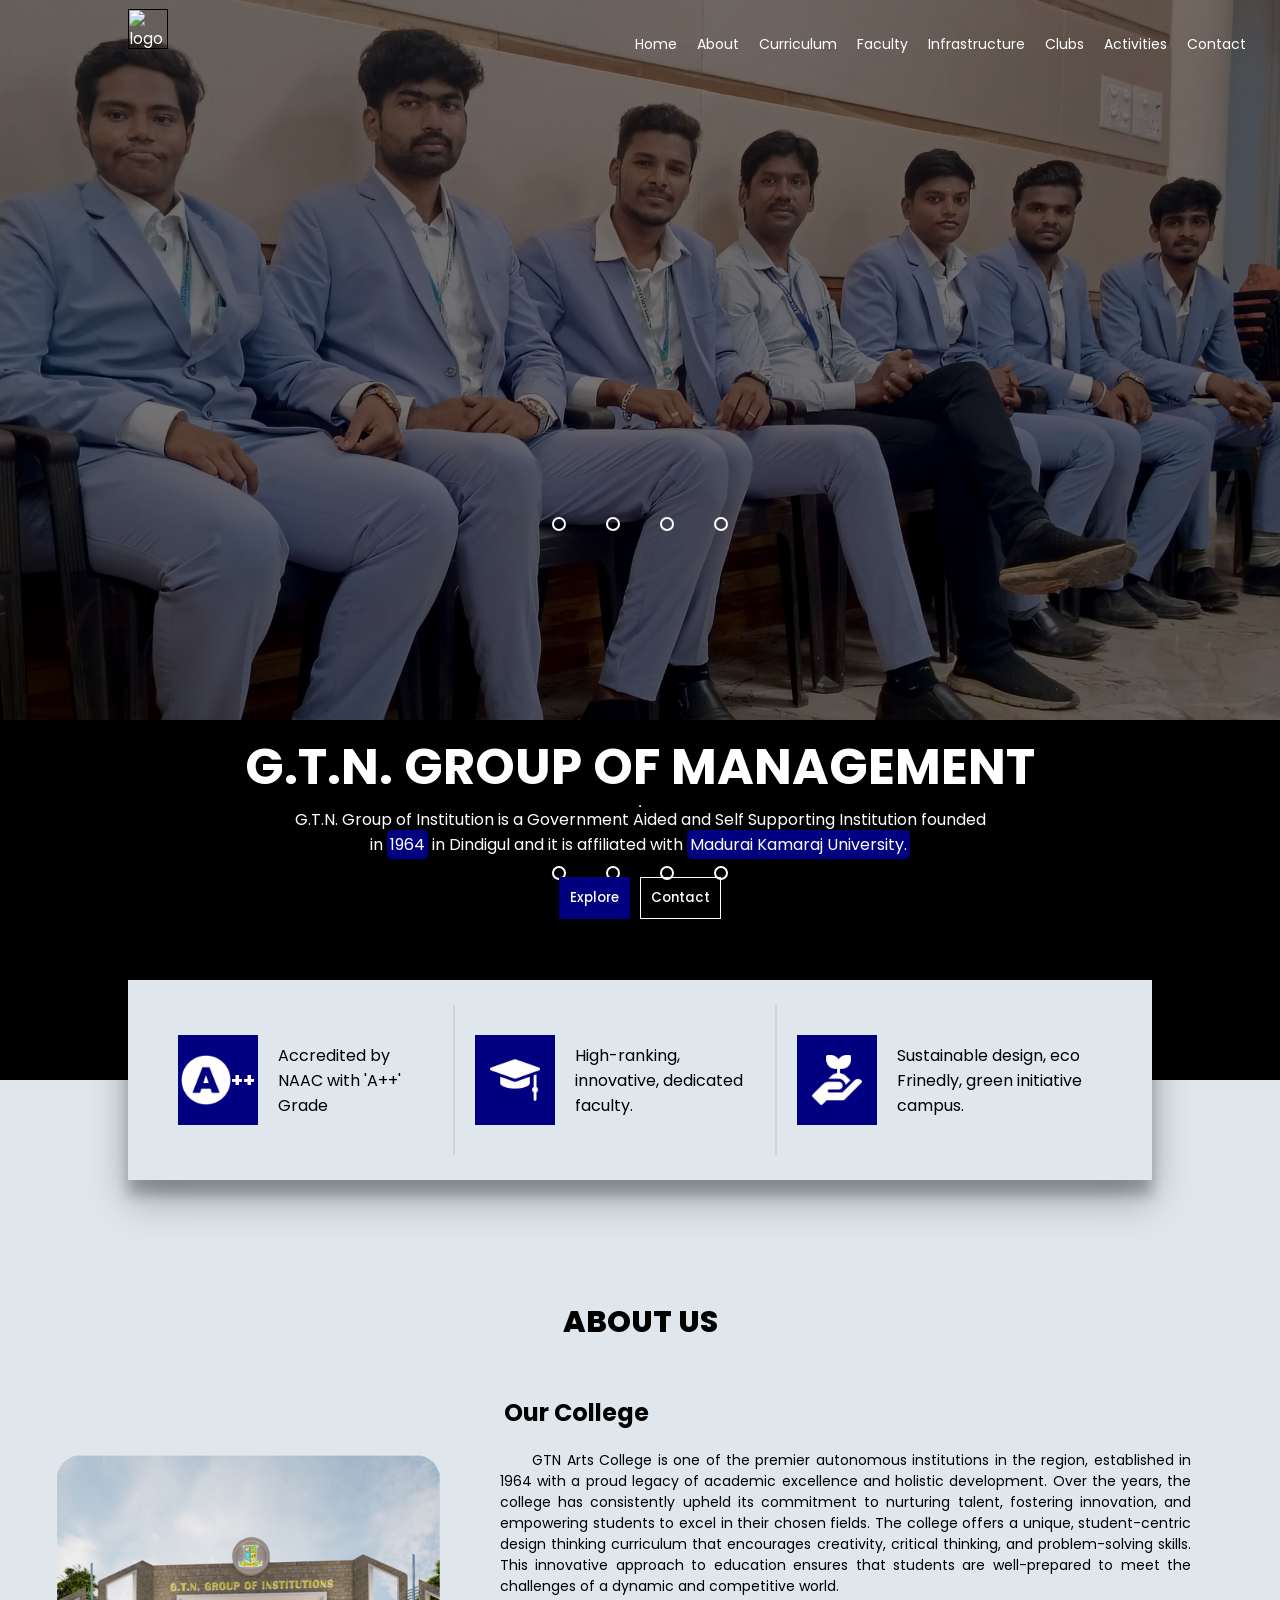
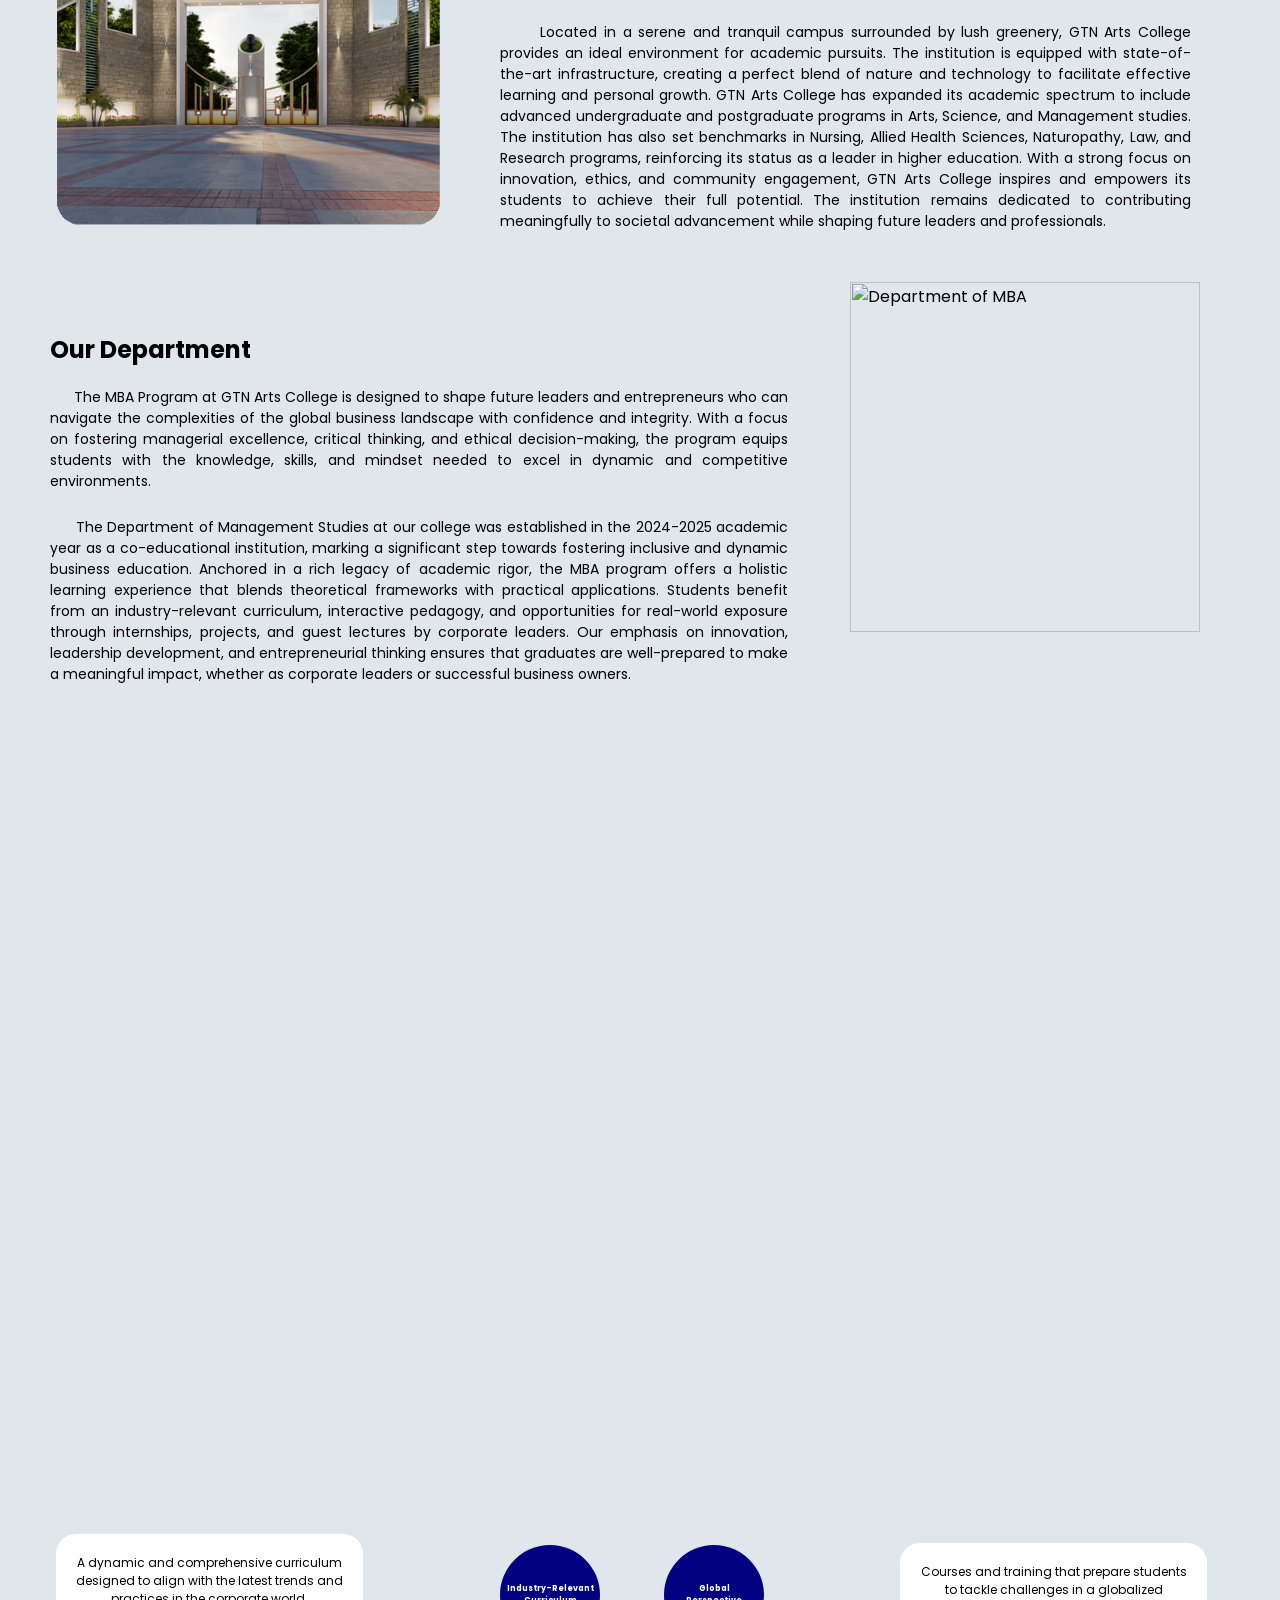
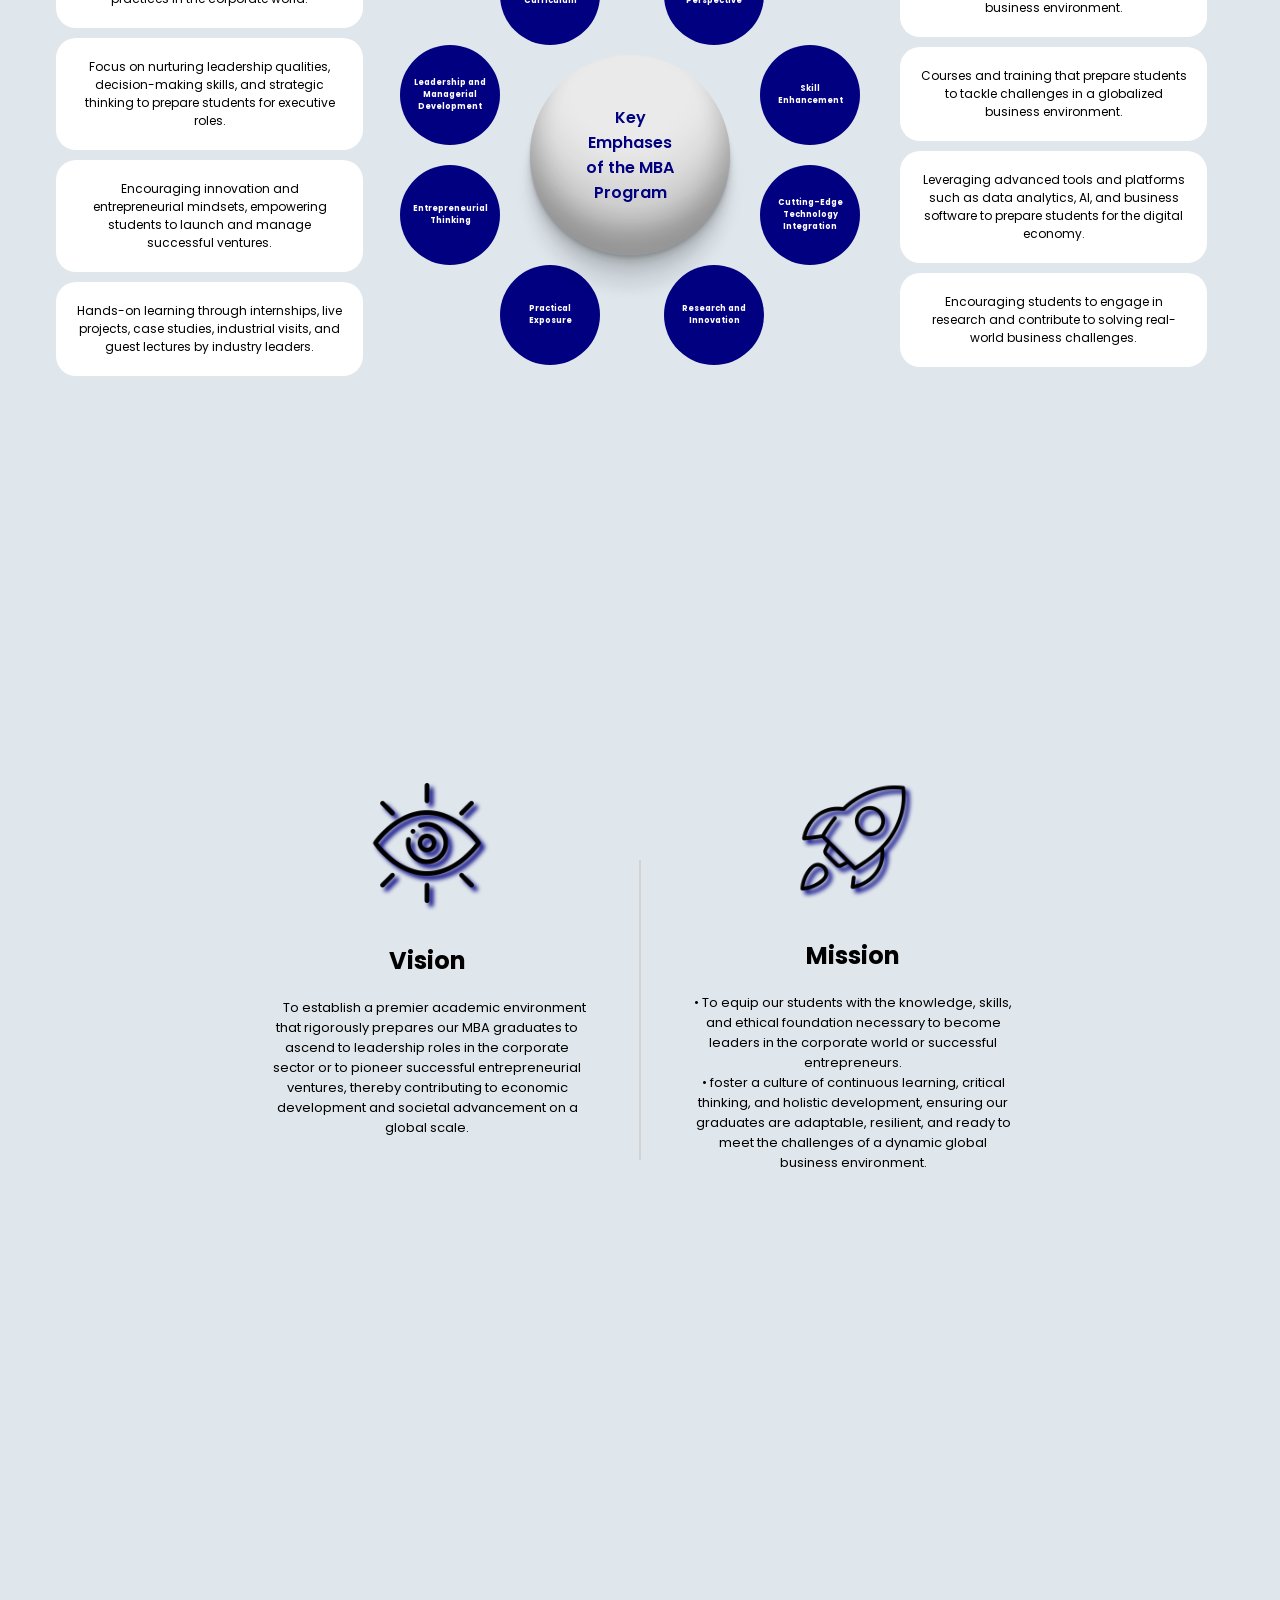
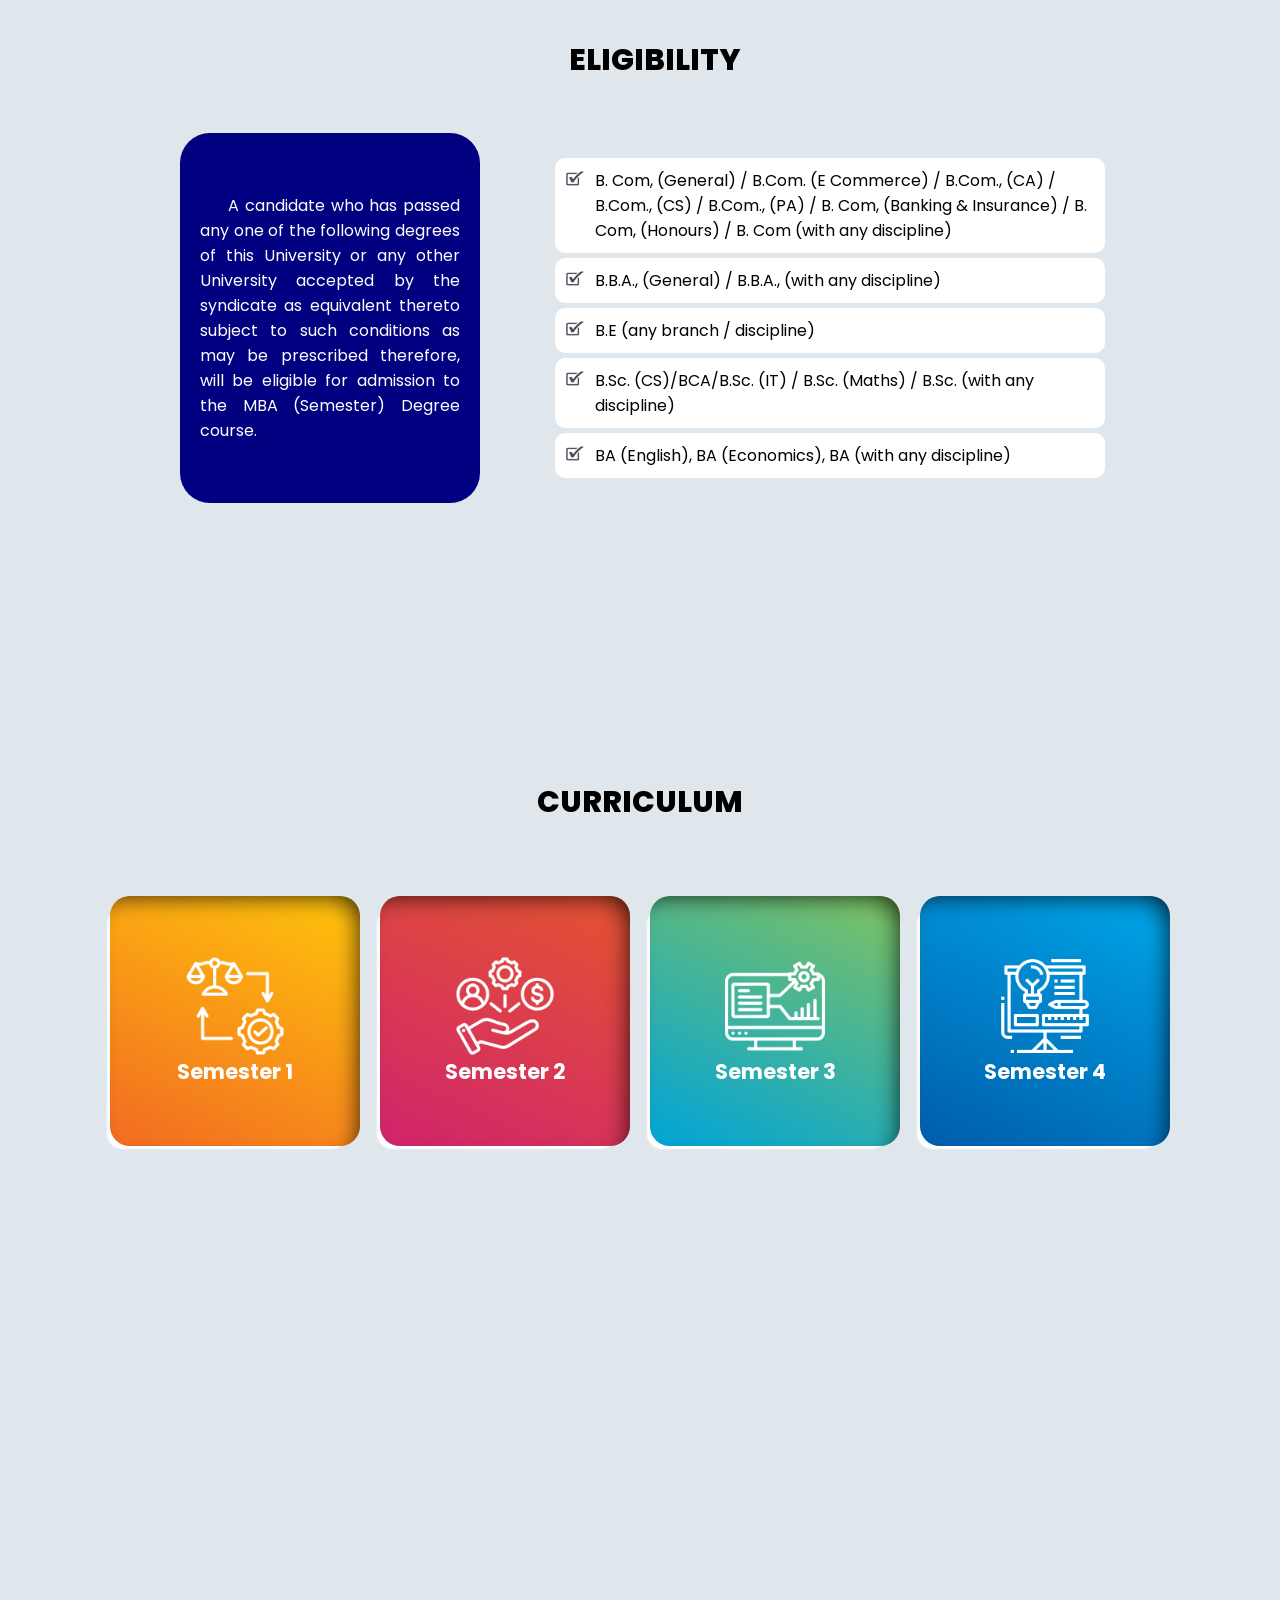
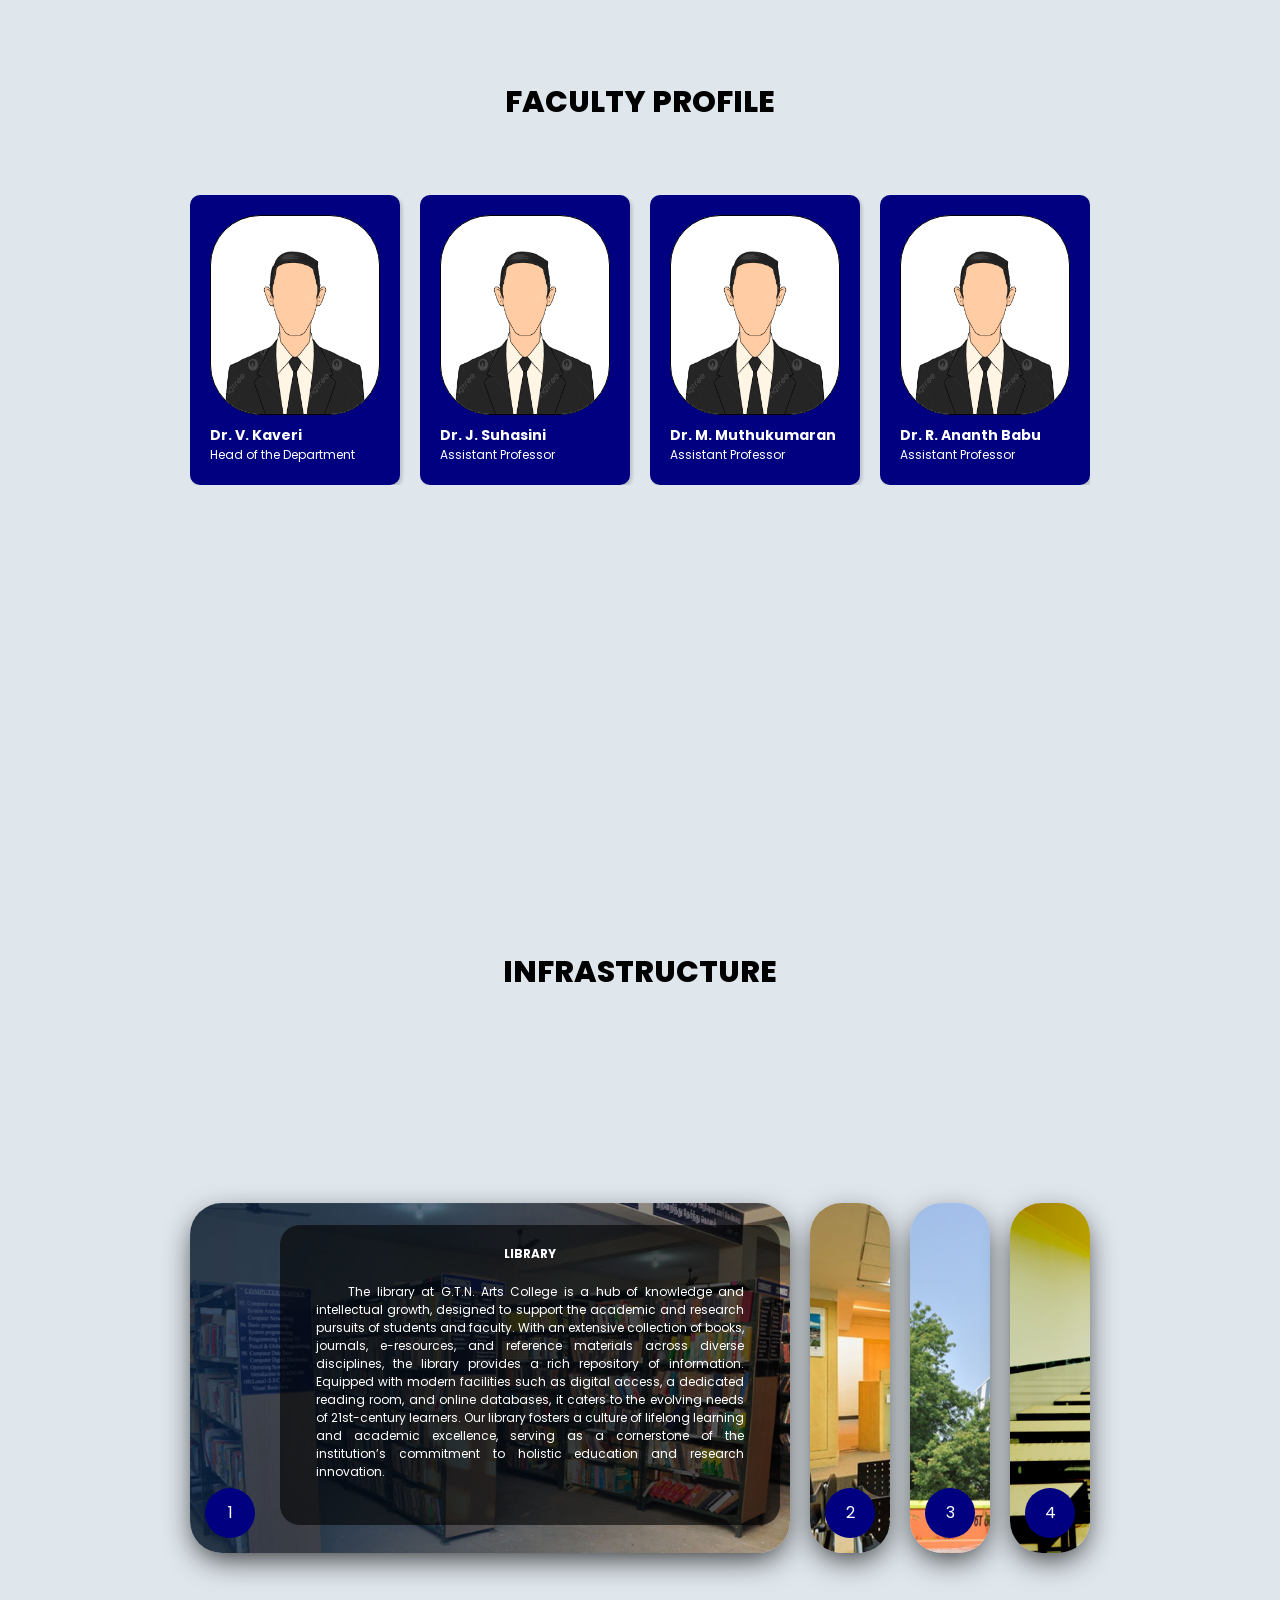
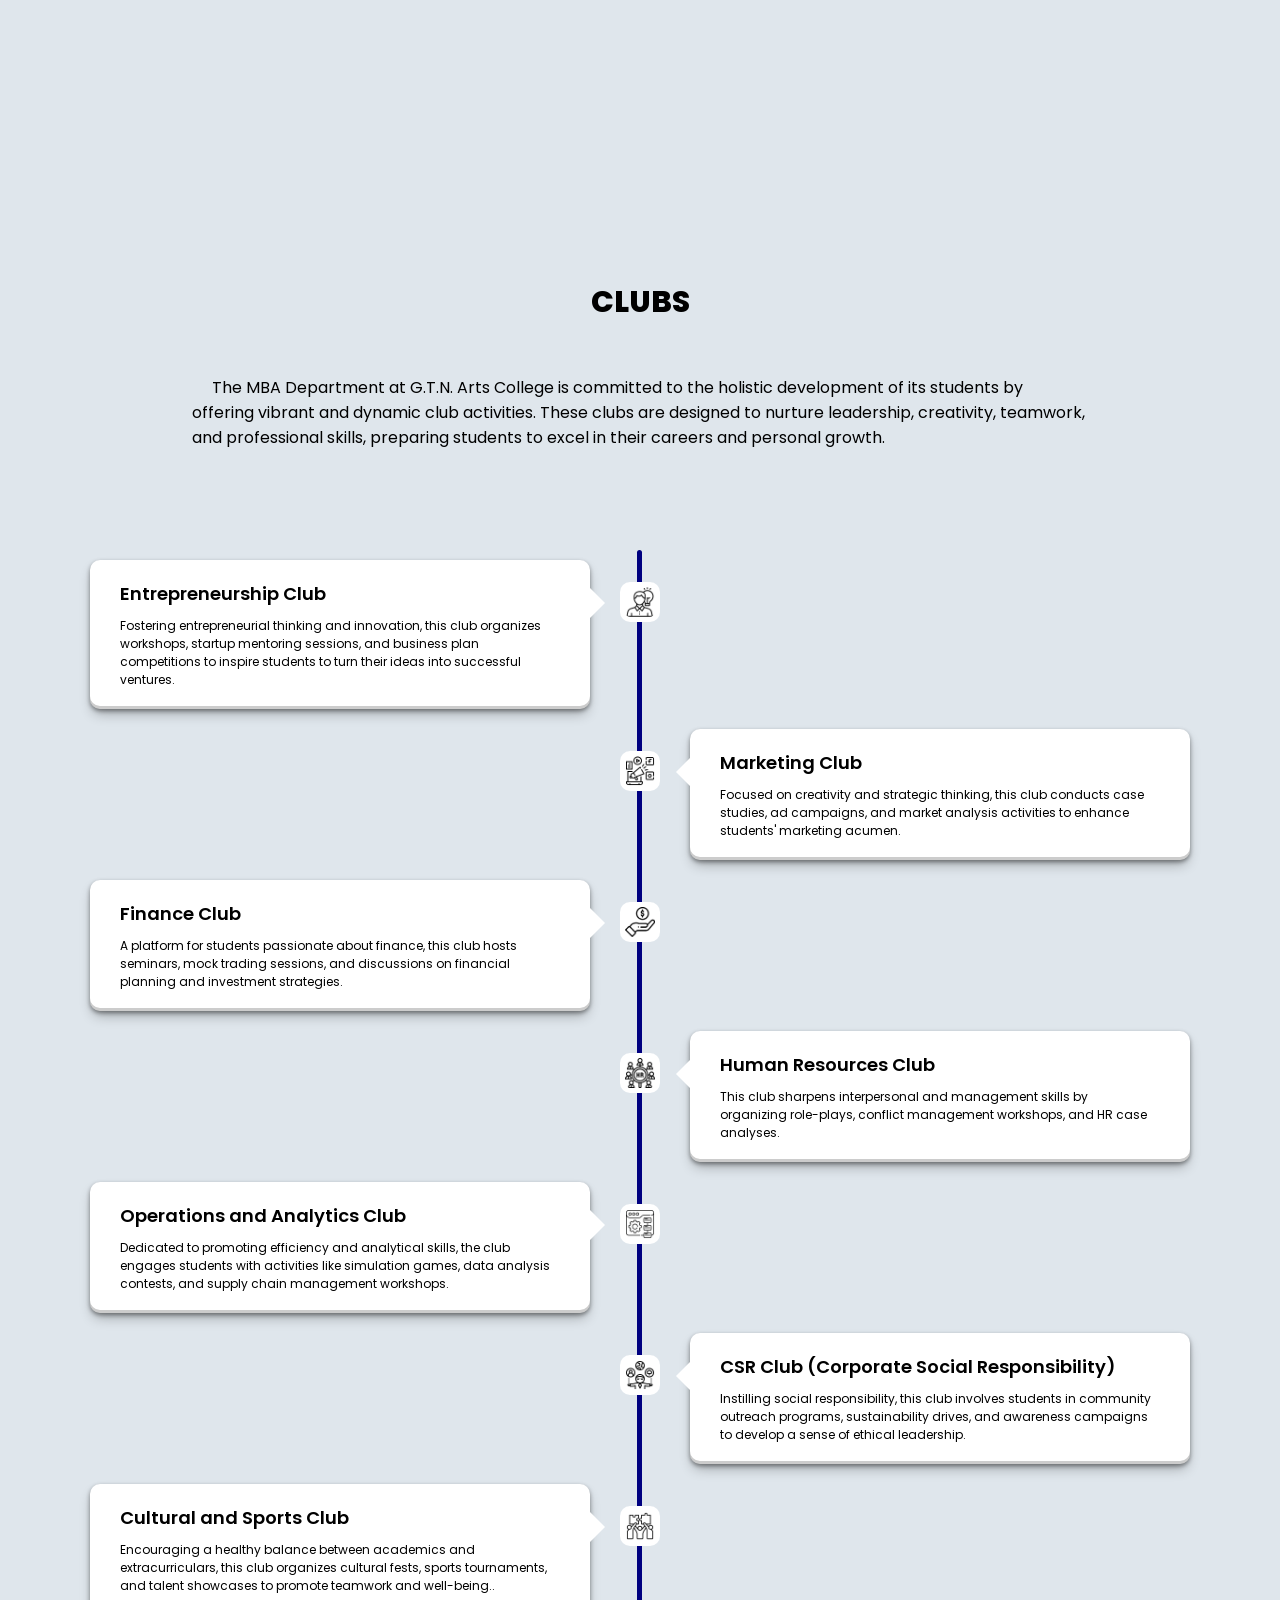
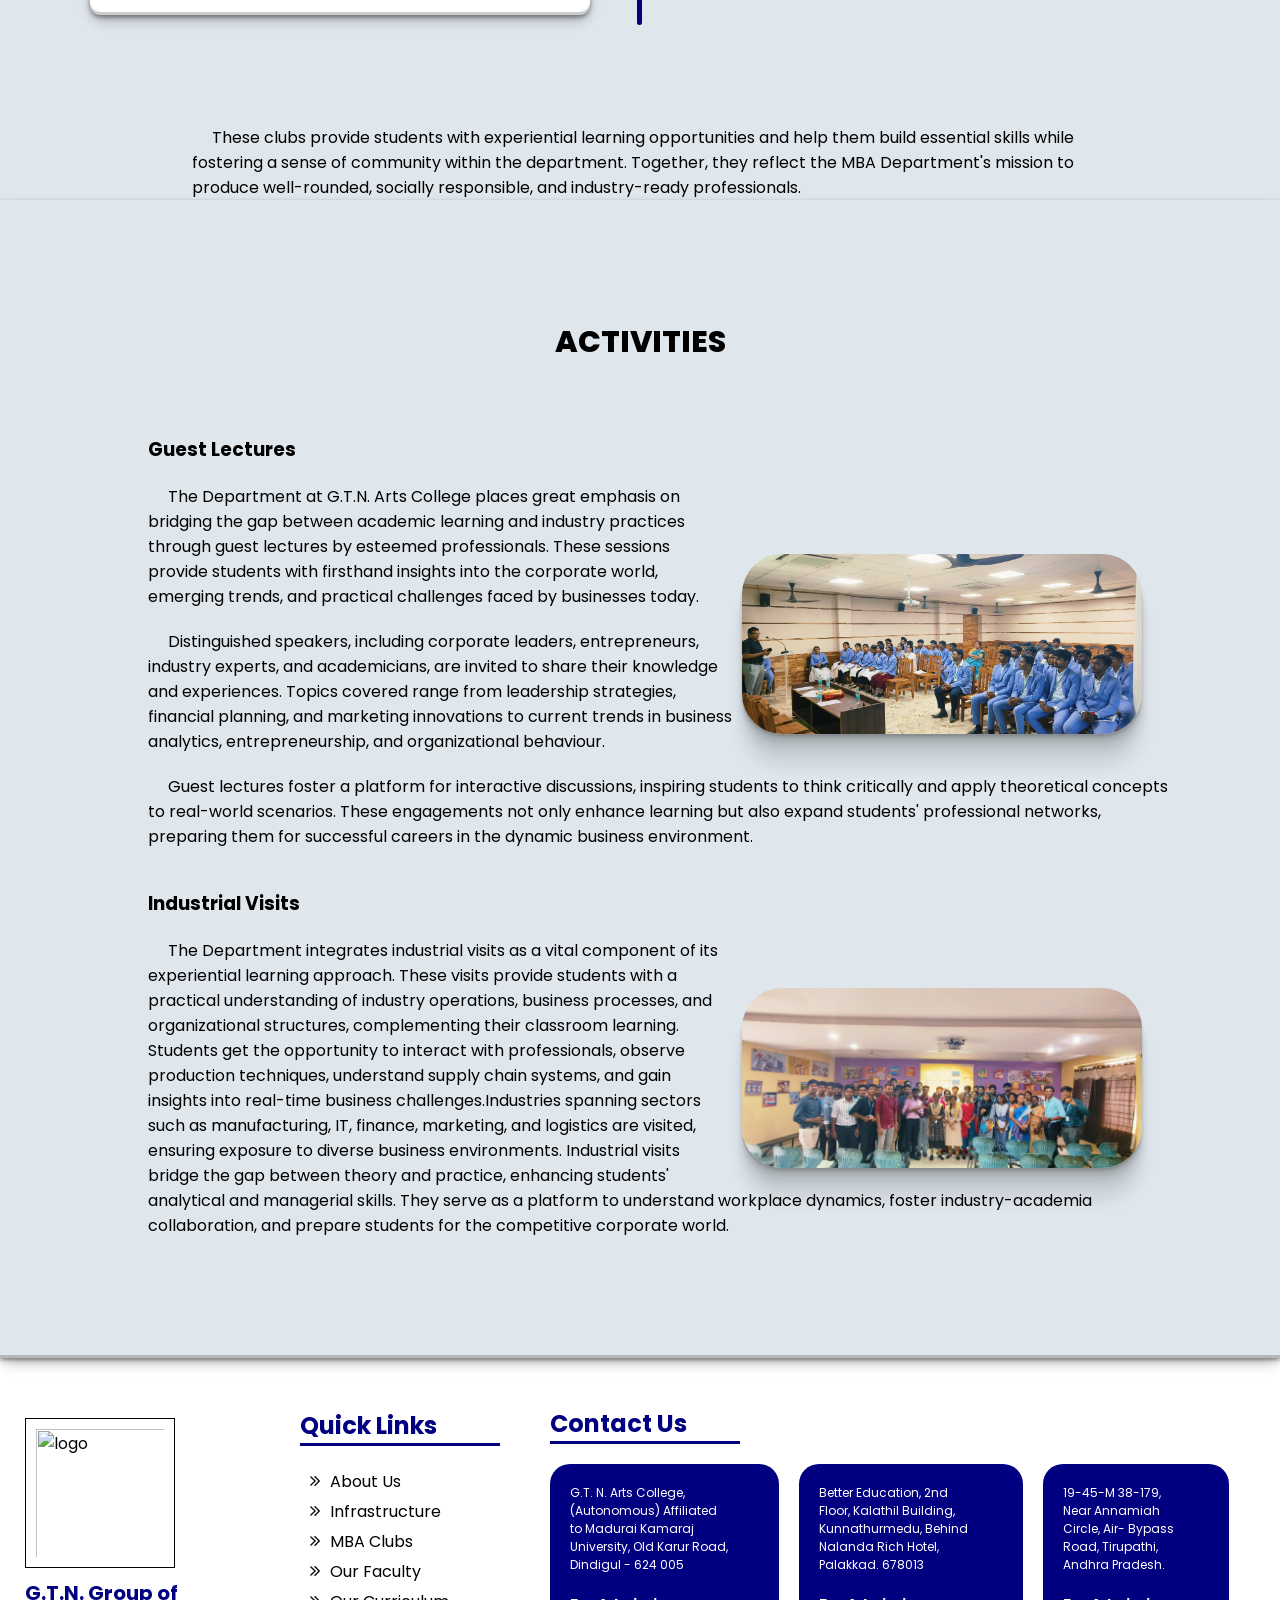
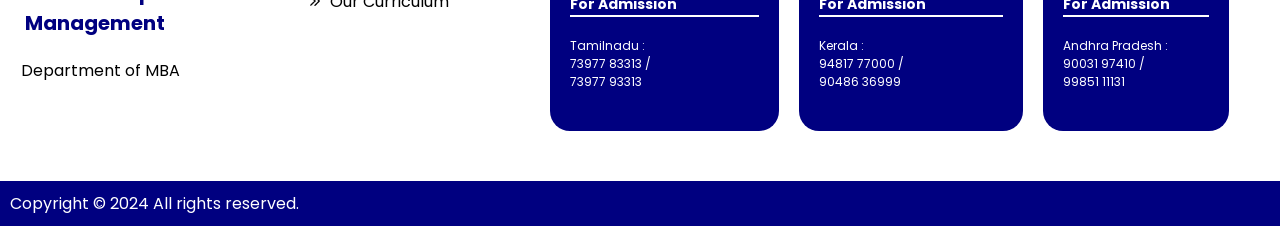
==== index.html @ 19e2028e "first commit" ====
<html lang="en">

<head>
    <meta charset="UTF-8">
    <meta name="viewport" content="width=device-width, initial-scale=1.0">
    <title>MBA - G.T.N Arts College | Autonomous</title>
    <link rel="stylesheet" href="/styles.css">
</head>

<body>

    <!-- NAV BAR -->

    <div class="off-screen-menu">
        <ul>
            <li class="menu-item"><a href="#">Home</a></li>
            <li class="menu-item"><a href="#about">About</a></li>
            <li class="menu-item"><a href="#Curriculum">Curriculum</a></li>
            <li class="menu-item"><a href="#Faculty">Faculty</a></li>
        </ul>
        <ul>
            <li class="menu-item"><a href="#Infrastructure">Infrastructure</a></li>
            <li class="menu-item"><a href="#Clubs">Clubs</a></li>
            <li class="menu-item"><a href="#Activities">Activities</a></li>
            <li class="menu-item"><a href="#contact">Contact</a></li>
        </ul>
    </div>

    <nav>
        <div class="navlogo">
            <img src="" alt="logo">
        </div>
        <ul class="navItem">
            <li class="hideOnMobile"><a href="#">Home</a></li>
            <li class="hideOnMobile"><a href="#about">About</a></li>
            <li class="hideOnMobile"><a href="#Curriculum">Curriculum</a></li>
            <li class="hideOnMobile"><a href="#Faculty">Faculty</a></li>
            <li class="hideOnMobile"><a href="#Infrastructure">Infrastructure</a></li>
            <li class="hideOnMobile"><a href="#Clubs">Clubs</a></li>
            <li class="hideOnMobile"><a href="#Activities">Activities</a></li>
            <li class="hideOnMobile"><a href="#contact">Contact</a></li>
        </ul>

        <div class="ham-menu">
            <span></span>
            <span></span>
            <span></span>
        </div>
    </nav>


    <!-- HOME SECTION -->

    <section class="home">


        <div class="slider">
            <div class="slides">
                <input type="radio" name="radio-btn" id="radio1">
                <input type="radio" name="radio-btn" id="radio2">
                <input type="radio" name="radio-btn" id="radio3">
                <input type="radio" name="radio-btn" id="radio4">

                <div class="slide first">
                    <img src="/assets/slide_1.png" alt="slide 1">
                </div>
                <div class="slide">
                    <img src="/assets/slide_2.png" alt="slide 2">
                </div>
                <div class="slide">
                    <img src="/assets/slide_3.png" alt="slide 3">
                </div>
                <div class="slide">
                    <img src="/assets/slide_4.png" alt="slide 4">
                </div>

                <div class="navigation-auto">
                    <div class="auto-btn1"></div>
                    <div class="auto-btn2"></div>
                    <div class="auto-btn3"></div>
                    <div class="auto-btn4"></div>
                </div>

                <div class="navigation-manual">
                    <label for="radio1" class="manual-btn"></label>
                    <label for="radio2" class="manual-btn"></label>
                    <label for="radio3" class="manual-btn"></label>
                    <label for="radio4" class="manual-btn"></label>
                </div>
            </div>
        </div>





        <div class="headText">
            <h2> G.T.N. Group of Management</h2>
            <hr>
            <h6>G.T.N. Group of Institution is a Government Aided and Self Supporting Institution founded in
                <span>1964</span> in Dindigul and it is affiliated with <span>Madurai Kamaraj University.</span>
            </h6>
        </div>
        <div class="buttons">
            <button type="button"><a href="#about">Explore</a></button>
            <button type="button"><a href="#contact">Contact</a></button>
        </div>
    </section>




    <!-- FLOATING TAB -->

    <div class="floatingTab">
        <div class="tabs">
            <div class="tab">
                <img src="/assets/letter-a.png" alt="letterA">
                <h1>++</h1>
            </div>
            <p>Accredited by NAAC with 'A++' Grade</p>
            <hr>
            <div class="tab">
                <img src="/assets/academic.png" alt="academic">
            </div>
            <p>High-ranking, innovative, dedicated faculty.</p>
            <hr>
            <div class="tab">
                <img src="/assets/plant.png" alt="ecoFrinedly">
            </div>
            <p>Sustainable design, eco Frinedly, green initiative campus.</p>
        </div>
    </div>




    <!-- ABOUT SECTION -->

    <section class="about" id="about">
        <header>About Us</header>
        <div class="aboutCollege">
            <h1>Our College</h1>
            <div class="collegeImg">
                <img src="/assets/campus.png" alt="college">
            </div>
            <p> &nbsp;&nbsp;&nbsp;&nbsp;&nbsp;
                GTN Arts College is one of the premier autonomous institutions in the region, established in 1964 with a
                proud legacy of academic excellence and holistic development. Over the years, the college has
                consistently upheld its commitment to nurturing talent, fostering innovation, and empowering students to
                excel in their chosen fields. The college offers a unique, student-centric design thinking curriculum
                that encourages creativity, critical thinking, and problem-solving skills. This innovative approach to
                education ensures that students are well-prepared to meet the challenges of a dynamic and competitive
                world.
            </p>
            <br>
            <p>&nbsp;&nbsp;&nbsp;&nbsp;&nbsp;
                Located in a serene and tranquil campus surrounded by lush greenery, GTN Arts College provides an ideal
                environment for academic pursuits. The institution is equipped with state-of-the-art infrastructure,
                creating a perfect blend of nature and technology to facilitate effective learning and personal growth.
                GTN Arts College has expanded its academic spectrum to include advanced undergraduate and postgraduate
                programs in Arts, Science, and Management studies. The institution has also set benchmarks in Nursing,
                Allied Health Sciences, Naturopathy, Law, and Research programs, reinforcing its status as a leader in
                higher education. With a strong focus on innovation, ethics, and community engagement, GTN Arts College
                inspires and empowers its students to achieve their full potential. The institution remains dedicated to
                contributing meaningfully to societal advancement while shaping future leaders and professionals.
            </p>
        </div>
        <div class="aboutDept">
            <h1>Our Department</h1>
            <img src="" alt="Department of MBA">
            <p>&nbsp;&nbsp;&nbsp;&nbsp;&nbsp;
                The MBA Program at GTN Arts College is designed to shape future leaders and entrepreneurs who can
                navigate the complexities of the global business landscape with confidence and integrity. With a focus
                on fostering managerial excellence, critical thinking, and ethical decision-making, the program equips
                students with the knowledge, skills, and mindset needed to excel in dynamic and competitive
                environments.
            </p>
            <br>
            <p>&nbsp;&nbsp;&nbsp;&nbsp;&nbsp;
                The Department of Management Studies at our college was established in the 2024-2025 academic year as a
                co-educational institution, marking a significant step towards fostering inclusive and dynamic business
                education. Anchored in a rich legacy of academic rigor, the MBA program offers a holistic learning
                experience that blends theoretical frameworks with practical applications. Students benefit from an
                industry-relevant curriculum, interactive pedagogy, and opportunities for real-world exposure through
                internships, projects, and guest lectures by corporate leaders. Our emphasis on innovation, leadership
                development, and entrepreneurial thinking ensures that graduates are well-prepared to make a meaningful
                impact, whether as corporate leaders or successful business owners.
            </p>
        </div>
    </section>





    <!-- Key Emphases of the MBA Program  -->

    <section class="coreDesign">
        <p class="coretitle">Key <br> Emphases <br>of the MBA Program </p>
        <div class="info1">
            <p>A dynamic and comprehensive curriculum designed to align with the latest trends and practices in the
                corporate world.</p>
            <p>Focus on nurturing leadership qualities, decision-making skills, and strategic thinking to prepare
                students for executive roles.</p>
            <p>Encouraging innovation and entrepreneurial mindsets, empowering students to launch and manage successful
                ventures.</p>
            <p>Hands-on learning through internships, live projects, case studies, industrial visits, and guest lectures
                by industry leaders.</p>
        </div>

        <div class="container">
            <div class="keys1">
                <div class="key key1">
                    <h3>Industry-Relevant Curriculum </h3>
                </div>
                <div class="key key2">
                    <h3>Leadership and Managerial <br> Development </h3>
                </div>
            </div>
            <div class="keys2">
                <div class="key key3">
                    <h3>Entrepreneurial <br> Thinking</h3>
                </div>
                <div class="key key4">
                    <h3>Practical <br>Exposure</h3>
                </div>
            </div>
        </div>
        <div class="mainCircle">
            <p>Key <br> Emphases <br>of the MBA Program </p>
        </div>
        <div class="container">
            <div class="keys3">
                <div class="key key5">
                    <h3>Global <br>Perspective</h3>
                </div>
                <div class="key key6">
                    <h3>Skill <br> Enhancement</h3>
                </div>
            </div>
            <div class="keys4">
                <div class="key key7">
                    <h3>Cutting-Edge <br> Technology <br>Integration</h3>
                </div>
                <div class="key key8">
                    <h3>Research and <br> Innovation</h3>
                </div>
            </div>
        </div>
        <div class="info2">
            <p>Courses and training that prepare students to tackle challenges in a globalized business environment.</p>
            <p>Courses and training that prepare students to tackle challenges in a globalized business environment.</p>
            <p>Leveraging advanced tools and platforms such as data analytics, AI, and business software to prepare
                students for the digital economy.</p>
            <p>Encouraging students to engage in research and contribute to solving real-world business challenges.</p>
        </div>

        <div class="forMobile">
            <div class="box1 box01">
                <h3>Industry-Relevant Curriculum </h3>
                <p>A dynamic and comprehensive curriculum designed to align with the latest trends and practices in the
                    corporate world.</p>
            </div>
            <div class="box1 box2">
                <h3>Leadership and Managerial Development </h3>
                <p>Focus on nurturing leadership qualities, decision-making skills, and strategic thinking to prepare
                    students for executive roles.</p>
            </div>
            <div class="box1 box3">
                <h3>Entrepreneurial Thinking</h3>
                <p>Encouraging innovation and entrepreneurial mindsets, empowering students to launch and manage
                    successful ventures.</p>
            </div>
            <div class="box1 box4">
                <h3>Practical Exposure</h3>
                <p>Hands-on learning through internships, live projects, case studies, industrial visits, and guest
                    lectures by industry leaders.</p>
            </div>
            <div class="box1 box5">
                <h3>Global Perspective</h3>
                <p>Courses and training that prepare students to tackle challenges in a globalized business environment.
                </p>
            </div>
            <div class="box1 box6">
                <h3>Skill Enhancement</h3>
                <p>Courses and training that prepare students to tackle challenges in a globalized business environment.
                </p>
            </div>
            <div class="box1 box7">
                <h3>Cutting-Edge Technology Integration</h3>
                <p>Leveraging advanced tools and platforms such as data analytics, AI, and business software to prepare
                    students for the digital economy.</p>
            </div>
            <div class="box1 box8">
                <h3>Research and Innovation</h3>
                <p>Encouraging students to engage in research and contribute to solving real-world business challenges.
                </p>
            </div>











        </div>

    </section>





    <!-- VISION & MISSION SECTION -->

    <section class="vision_mission">
        <div class="vision">
            <img src="/assets/vision.png" alt="vision" height="120px" width="120px">
            <div class="vision_content">
                <h3>Vision</h3>
                <p>&nbsp;&nbsp;&nbsp;&nbsp;&nbsp;To establish a premier academic environment that rigorously prepares
                    our MBA graduates to ascend to leadership roles in the corporate sector or to pioneer successful
                    entrepreneurial ventures, thereby contributing to economic development and societal advancement on a
                    global scale.</p>
            </div>
        </div>
        <hr>
        <div class="mission">
            <img src="/assets/mission.png" alt="mission" height="120px" width="120px">
            <div class="mission_content">
                <h3>Mission</h3>
                <p> &#x2022; To equip our students with the knowledge, skills, and ethical foundation necessary to
                    become leaders in the corporate world or successful entrepreneurs. </p>
                <p>&#x2022; foster a culture
                    of continuous learning, critical thinking, and holistic development, ensuring our graduates are
                    adaptable, resilient, and ready to meet the challenges of a dynamic global business environment.</p>
            </div>
        </div>
    </section>




    <!-- ELIGIBILITY SECTION -->

    <section class="eligible">
        <header>Eligibility</header>

        <div class="eligible_content">
            <div class="para">
                <p>&nbsp;&nbsp;&nbsp;&nbsp;&nbsp;A candidate who has passed any one of the following degrees of this
                    University or any other University accepted by the syndicate as equivalent thereto subject to such
                    conditions as may be prescribed therefore, will be eligible for admission to the MBA (Semester)
                    Degree course. </p>
            </div>
            <div class="list">
                <ol>
                    <li><img src="/assets/check.png" alt="check">
                        <p>B. Com, (General) / B.Com. (E Commerce) / B.Com., (CA) / B.Com., (CS) / B.Com., (PA) / B.
                            Com, (Banking & Insurance) / B. Com, (Honours) / B. Com (with any discipline)</p>
                    </li>
                    <li><img src="/assets/check.png" alt="check">
                        <p>B.B.A., (General) / B.B.A., (with any discipline)</p>
                    </li>
                    <li><img src="/assets/check.png" alt="check">
                        <p>B.E (any branch / discipline)</p>
                    </li>
                    <li><img src="/assets/check.png" alt="check">
                        <p>B.Sc. (CS)/BCA/B.Sc. (IT) / B.Sc. (Maths) / B.Sc. (with any discipline)</p>
                    </li>
                    <li><img src="/assets/check.png" alt="check">
                        <p>BA (English), BA (Economics), BA (with any discipline)</p>
                    </li>
                </ol>
            </div>
        </div>
    </section>




    <!-- CURRICULUM SECTION -->

    <section class="Curriculum" id="Curriculum">
        <header>Curriculum</header>

        <div class="sem_container">
            <div class="box orange">
                <div class="hover">
                    <div class="icon"><img src="/assets/sem-1.png" alt="sem-1"></div>
                    <h2>Semester 1</h2>
                </div>
                <div class="subs">
                    <li>Management Principles and Business Ethics </li>
                    <li>Quantitative Techniques and Research Methods in Business</li>
                    <li>Managing Organizational Behaviour</li>
                    <li>Accounting for Managers</li>
                    <li>Managerial Economics</li>
                    <li>Legal Systems in Business</li>
                    <li>Entrepreneurship Development</li>
                    <li>Executive Communication</li>
                </div>
            </div>
            <div class="box red">
                <div class="hover">
                    <div class="icon"><img src="/assets/sem-2.png" alt="sem-2"></div>
                    <h2>Semester 2</h2>
                </div>
                <div class="subs">
                    <li>Applied Operations Research</li>
                    <li>Human Resource Management</li>
                    <li>Marketing Management</li>
                    <li>Operations Management</li>
                    <li>Financial Management</li>
                    <li>Strategic Management</li>
                    <li>International Business</li>
                    <li>Business Etiquette</li>
                    <li>Computing Skills</li>
                </div>
            </div>
            <div class="box green">
                <div class="hover">
                    <div class="icon"><img src="/assets/sem-3.png" alt="sem-3"></div>
                    <h2>Semester 3</h2>
                </div>
                <div class="subs">
                    <li>Information Systems for Business</li>
                    <li>Dual Specializations - Electives</li>
                    <li>Internship</li>
                </div>
            </div>
            <div class="box blue">
                <div class="hover">
                    <div class="icon"><img src="/assets/sem-4.png" alt="sem-4"></div>
                    <h2>Semester 4</h2>
                </div>
                <div class="subs">
                    <li style="text-align: center;">Project Work</li>
                </div>
            </div>
        </div>

    </section>




    <!-- FACULTY SECTION -->

    <section class="Faculty" id="Faculty">
        <header>Faculty Profile</header>

        <div class="faculty_container">
            <div class="image_slide">
                <div class="sec faculty1">
                    <div class="gradient"></div>
                    <img src="/assets/sample_pic.png" alt="faculty1">
                    <div class="faculty_info">
                        <h3>Dr. V. Kaveri</h3>
                        <p>Head of the Department</p>
                    </div>
                </div>
                <div class="sec faculty2">
                    <div class="gradient"></div>
                    <img src="/assets/sample_pic.png" alt="faculty2">
                    <div class="faculty_info">
                        <h3>Dr. J. Suhasini</h3>
                        <p>Assistant Professor</p>
                    </div>
                </div>
                <div class="sec faculty3">
                    <div class="gradient"></div>
                    <img src="/assets/sample_pic.png" alt="faculty3">
                    <div class="faculty_info">
                        <h3>Dr. M. Muthukumaran</h3>
                        <p>Assistant Professor</p>
                    </div>
                </div>
                <div class="sec faculty4">
                    <div class="gradient"></div>
                    <img src="/assets/sample_pic.png" alt="faculty4">
                    <div class="faculty_info">
                        <h3>Dr. R. Ananth Babu</h3>
                        <p>Assistant Professor</p>
                    </div>
                </div>
            </div>
        </div>
    </section>




    <!-- INFRASTRUCTURE SECTION -->

    <section class="Infrastructure" id="Infrastructure">
        <header>Infrastructure</header>


        <div class="forMobile_wrapper">
            <div class="infra_container_forMob">
                <div class="card">
                    <img src="/assets/library-icon.png" alt="library_icon">
                    <input type="checkbox" name="card-toggle" id="card1" class="card-checkbox">
                    <label for="card1" class="card-header">Library</label>
                    <div class="card-content" style="background-image: url('/assets/library.jpg')">
                        <p>&nbsp;&nbsp;&nbsp;&nbsp;&nbsp;The library at G.T.N. Arts College is a hub of
                            knowledge and
                            intellectual growth, designed to support the academic and research pursuits of
                            students and
                            faculty. With an extensive collection of books, journals, e-resources, and reference
                            materials
                            across diverse disciplines, the library provides a rich repository of information.
                            Equipped with
                            modern facilities such as digital access, a dedicated reading room, and online
                            databases, it
                            caters to the evolving needs of 21st-century learners. Our library fosters a culture
                            of lifelong
                            learning and academic excellence, serving as a cornerstone of the institution’s
                            commitment to
                            holistic education and research innovation.</p>
                    </div>
                </div>

                <div class="card">
                    <img src="/assets/ict-icon.png" alt="ict_icon">
                    <input type="checkbox" name="card-toggle" id="card2" class="card-checkbox">
                    <label for="card2" class="card-header">ICT Facility</label>
                    <div class="card-content" style="background-image: url('/assets/seminar-hall.jpg')">
                        <p>&nbsp;&nbsp;&nbsp;&nbsp;&nbsp;G.T.N. Arts College is equipped with cutting-edge ICT
                            (Information
                            and Communication Technology) facilities to enhance teaching, learning, and
                            research. The campus
                            boasts smart classrooms with interactive boards, projectors, and high-speed internet
                            connectivity, creating a dynamic and engaging learning environment. Dedicated
                            computer labs with
                            advanced software and tools support students in acquiring digital skills essential
                            for the
                            modern workplace. Faculty and students have access to online learning platforms,
                            e-resources,
                            and virtual labs, fostering a culture of innovation and technological competence.
                            These
                            facilities ensure that our institution remains at the forefront of digital
                            education, empowering
                            learners to excel in a technology-driven world.</p>
                    </div>
                </div>

                <div class="card">
                    <img src="/assets/show-icon.png" alt="show_icon">
                    <input type="checkbox" name="card-toggle" id="card3" class="card-checkbox">
                    <label for="card3" class="card-header">Auditorium</label>
                    <div class="card-content" style="background-image: url('/assets/auditorium.png')">
                        <p>&nbsp;&nbsp;&nbsp;&nbsp;&nbsp;The auditorium at G.T.N. Arts College is a
                            state-of-the-art
                            facility designed to host a variety of academic, cultural, and extracurricular
                            events. With a
                            spacious seating capacity, modern audio-visual equipment, and excellent acoustics,
                            the
                            auditorium provides an ideal venue for seminars, workshops, conferences, and
                            performances. It
                            serves as a hub for student engagement, fostering creativity, collaboration, and
                            intellectual
                            exchange. The well-maintained infrastructure ensures a comfortable and professional
                            setting for
                            all events, reflecting the college's commitment to excellence in every aspect of
                            campus life.
                        </p>
                    </div>
                </div>
                <div class="card">
                    <img src="/assets/class-icon.png" alt="class_icon">
                    <input type="checkbox" name="card-toggle" id="card4" class="card-checkbox">
                    <label for="card4" class="card-header">Smartboard classrooms</label>
                    <div class="card-content" style="background-image: url(/assets/classrooms.jpg);">
                        <p>&nbsp;&nbsp;&nbsp;&nbsp;&nbsp;G.T.N. Arts College is at the forefront of integrating
                            technology
                            into education with its smartboard-equipped classrooms. These modern classrooms are
                            designed to
                            provide an interactive and immersive learning experience. The smartboards, coupled
                            with
                            high-speed internet and multimedia capabilities, enable faculty to incorporate
                            videos,
                            animations, and real-time annotations into their teaching. This innovative approach
                            enhances
                            understanding, engagement, and retention among students. By bridging traditional
                            teaching
                            methods with advanced digital tools, the college ensures that its learners are
                            well-prepared for
                            the demands of a technology-driven world.</p>
                    </div>
                </div>

            </div>
        </div>



        <div class="wrapper">
            <div class="infra_container">
                <input type="radio" name="slide" id="c1" checked>
                <label for="c1" class="card">
                    <div class="row">
                        <div class="icon">1</div>
                        <div class="description">
                            <div class="para">
                                <div class="bg"></div>
                                <h4>Library</h4>
                                <p>&nbsp;&nbsp;&nbsp;&nbsp;&nbsp;The library at G.T.N. Arts College is a hub of
                                    knowledge and
                                    intellectual growth, designed to support the academic and research pursuits of
                                    students and
                                    faculty. With an extensive collection of books, journals, e-resources, and reference
                                    materials
                                    across diverse disciplines, the library provides a rich repository of information.
                                    Equipped with
                                    modern facilities such as digital access, a dedicated reading room, and online
                                    databases, it
                                    caters to the evolving needs of 21st-century learners. Our library fosters a culture
                                    of lifelong
                                    learning and academic excellence, serving as a cornerstone of the institution’s
                                    commitment to
                                    holistic education and research innovation.</p>
                            </div>
                        </div>
                    </div>
                </label>
                <input type="radio" name="slide" id="c2">
                <label for="c2" class="card">
                    <div class="row">
                        <div class="icon">2</div>
                        <div class="description">
                            <div class="para">
                                <div class="bg"></div>
                                <h4>ICT Facility</h4>
                                <p>&nbsp;&nbsp;&nbsp;&nbsp;&nbsp;G.T.N. Arts College is equipped with cutting-edge ICT
                                    (Information
                                    and Communication Technology) facilities to enhance teaching, learning, and
                                    research. The campus
                                    boasts smart classrooms with interactive boards, projectors, and high-speed internet
                                    connectivity, creating a dynamic and engaging learning environment. Dedicated
                                    computer labs with
                                    advanced software and tools support students in acquiring digital skills essential
                                    for the
                                    modern workplace. Faculty and students have access to online learning platforms,
                                    e-resources,
                                    and virtual labs, fostering a culture of innovation and technological competence.
                                    These
                                    facilities ensure that our institution remains at the forefront of digital
                                    education, empowering
                                    learners to excel in a technology-driven world.</p>
                            </div>
                        </div>
                    </div>
                </label>
                <input type="radio" name="slide" id="c3">
                <label for="c3" class="card">
                    <div class="row">
                        <div class="icon">3</div>
                        <div class="description">
                            <div class="para">
                                <div class="bg"></div>
                                <h4>Auditorium</h4>
                                <p>&nbsp;&nbsp;&nbsp;&nbsp;&nbsp;The auditorium at G.T.N. Arts College is a
                                    state-of-the-art
                                    facility designed to host a variety of academic, cultural, and extracurricular
                                    events. With a
                                    spacious seating capacity, modern audio-visual equipment, and excellent acoustics,
                                    the
                                    auditorium provides an ideal venue for seminars, workshops, conferences, and
                                    performances. It
                                    serves as a hub for student engagement, fostering creativity, collaboration, and
                                    intellectual
                                    exchange. The well-maintained infrastructure ensures a comfortable and professional
                                    setting for
                                    all events, reflecting the college's commitment to excellence in every aspect of
                                    campus life.
                                </p>
                            </div>
                        </div>
                    </div>
                </label>
                <input type="radio" name="slide" id="c4">
                <label for="c4" class="card">
                    <div class="row">
                        <div class="icon">4</div>
                        <div class="description">
                            <div class="para">
                                <div class="bg"></div>
                                <h4>Smartboard classrooms</h4>
                                <p>&nbsp;&nbsp;&nbsp;&nbsp;&nbsp;G.T.N. Arts College is at the forefront of integrating
                                    technology
                                    into education with its smartboard-equipped classrooms. These modern classrooms are
                                    designed to
                                    provide an interactive and immersive learning experience. The smartboards, coupled
                                    with
                                    high-speed internet and multimedia capabilities, enable faculty to incorporate
                                    videos,
                                    animations, and real-time annotations into their teaching. This innovative approach
                                    enhances
                                    understanding, engagement, and retention among students. By bridging traditional
                                    teaching
                                    methods with advanced digital tools, the college ensures that its learners are
                                    well-prepared for
                                    the demands of a technology-driven world.</p>
                            </div>
                        </div>
                    </div>
                </label>
            </div>
        </div>

    </section>




    <!-- CLUBS SECTION -->

    <section class="Clubs" id="Clubs">
        <header>Clubs</header>

        <p class="top-p">&nbsp;&nbsp;&nbsp;&nbsp;&nbsp;The MBA Department at G.T.N. Arts College is committed to the
            holistic development of its students by offering vibrant and dynamic club activities. These clubs are
            designed to nurture leadership, creativity, teamwork, and professional skills, preparing students to excel
            in their careers and personal growth.</p>

        <div class="timeline">

            <div class="club_container left">
                <img src="/assets/entrepruners_club.png" alt="Entrepreneurship Club">
                <div class="text_box">
                    <h2>Entrepreneurship Club</h2>
                    <p>Fostering entrepreneurial thinking and innovation, this club organizes workshops, startup
                        mentoring sessions, and business plan competitions to inspire students to turn their ideas into
                        successful ventures.</p>
                    <div class="left-arrow"></div>
                </div>
            </div>

            <div class="club_container right">
                <img src="/assets/marketing_club.png" alt="Marketing Club">
                <div class="text_box">
                    <h2>Marketing Club</h2>
                    <p>Focused on creativity and strategic thinking, this club conducts case studies, ad campaigns, and
                        market analysis activities to enhance students' marketing acumen.</p>
                    <div class="right-arrow"></div>
                </div>
            </div>
            <div class="club_container left">
                <img src="/assets/finance_club.png" alt="Finance Club">
                <div class="text_box">
                    <h2>Finance Club</h2>
                    <p>A platform for students passionate about finance, this club hosts seminars, mock trading
                        sessions, and discussions on financial planning and investment strategies.</p>
                    <div class="left-arrow"></div>
                </div>
            </div>
            <div class="club_container right">
                <img src="/assets/human_resources_club.png" alt="Human Resources Club">
                <div class="text_box">
                    <h2>Human Resources Club</h2>
                    <p>This club sharpens interpersonal and management skills by organizing role-plays, conflict
                        management workshops, and HR case analyses.</p>
                    <div class="right-arrow"></div>
                </div>
            </div>
            <div class="club_container left">
                <img src="/assets/operation_club.png" alt="Operations and Analytics Club">
                <div class="text_box">
                    <h2>Operations and Analytics Club</h2>
                    <p>Dedicated to promoting efficiency and analytical skills, the club engages students with
                        activities like simulation games, data analysis contests, and supply chain management workshops.
                    </p>
                    <div class="left-arrow"></div>
                </div>
            </div>
            <div class="club_container right">
                <img src="/assets/Corporate Social Responsibility_club.png" alt="CSR Club">
                <div class="text_box">
                    <h2>CSR Club (Corporate Social Responsibility)</h2>
                    <p>Instilling social responsibility, this club involves students in community outreach programs,
                        sustainability drives, and awareness campaigns to develop a sense of ethical leadership.</p>
                    <div class="right-arrow"></div>
                </div>
            </div>
            <div class="club_container left">
                <img src="/assets/Cultural and Sports_club.png" alt="Cultural and Sports Club">
                <div class="text_box">
                    <h2>Cultural and Sports Club</h2>
                    <p>Encouraging a healthy balance between academics and extracurriculars, this club organizes
                        cultural fests, sports tournaments, and talent showcases to promote teamwork and well-being..
                    </p>
                    <div class="left-arrow"></div>
                </div>
            </div>
        </div>

        <p class="bottom-p">&nbsp;&nbsp;&nbsp;&nbsp;&nbsp;These clubs provide students with experiential learning
            opportunities and help them build essential skills while fostering a sense of community within the
            department. Together, they reflect the MBA Department's mission to produce well-rounded, socially
            responsible, and industry-ready professionals.</p>

    </section>



    <!-- ACTIVITES SECTION -->

    <section class="Activities" id="Activities">
        <header>Activities</header>

        <div class="activity">

            <div class="activity1">
                <h3>Guest Lectures</h3>

                <img src="/assets/activity_1.jpeg" alt="Activity-1">

                <p>&nbsp;&nbsp;&nbsp;&nbsp;&nbsp;The Department at G.T.N. Arts College places great emphasis on bridging
                    the gap between academic learning and industry practices through guest lectures by esteemed
                    professionals. These sessions provide students with firsthand insights into the corporate world,
                    emerging trends, and practical challenges faced by businesses today.</p>

                <p>&nbsp;&nbsp;&nbsp;&nbsp;&nbsp;Distinguished speakers, including corporate leaders, entrepreneurs,
                    industry experts, and academicians, are invited to share their knowledge and experiences. Topics
                    covered range from leadership strategies, financial planning, and marketing innovations to current
                    trends in business analytics, entrepreneurship, and organizational behaviour.</p>

                <p>&nbsp;&nbsp;&nbsp;&nbsp;&nbsp;Guest lectures foster a platform for interactive discussions, inspiring
                    students to think critically and apply theoretical concepts to real-world scenarios. These
                    engagements not only enhance learning but also expand students' professional networks, preparing
                    them for successful careers in the dynamic business environment.</p>


            </div>
            <div class="activity2">
                <h3>Industrial Visits</h3>

                <img src="/assets/activity_2.jpg" alt="Activity-2">

                <p>&nbsp;&nbsp;&nbsp;&nbsp;&nbsp;The Department integrates industrial visits as a vital component of its
                    experiential learning
                    approach. These visits provide students with a practical understanding of industry operations,
                    business processes, and organizational structures, complementing their classroom learning. Students
                    get the opportunity to interact with professionals, observe production techniques, understand supply
                    chain systems, and gain insights into real-time business challenges.Industries spanning sectors
                    such as manufacturing, IT, finance, marketing, and logistics are visited, ensuring exposure to
                    diverse business environments. Industrial visits bridge the gap between theory and practice,
                    enhancing students' analytical and managerial skills. They serve as a platform to understand
                    workplace dynamics, foster industry-academia collaboration, and prepare students for the competitive
                    corporate world.</p>
            </div>

        </div>
    </section>



    <!-- FOOTER SECTION -->

    <footer class="contact" id="contact">
        <div class="logo">
            <img src="" alt="logo">
            <h1> G.T.N. Group of Management</h1>
            <p>Department of MBA</p>
        </div>

        <div class="quick_links">

            <h2>Quick Links</h2>
            <ul>
                <li><img src="/assets/arrow-right-icon.png" alt="right_arrow"><a href="#about">About Us</a></li>
                <li><img src="/assets/arrow-right-icon.png" alt="right_arrow"><a
                        href="#Infrastructure">Infrastructure</a></li>
                <li><img src="/assets/arrow-right-icon.png" alt="right_arrow"><a href="#Clubs">MBA Clubs</a></li>
                <li><img src="/assets/arrow-right-icon.png" alt="right_arrow"><a href="#Faculty">Our Faculty</a></li>
                <li><img src="/assets/arrow-right-icon.png" alt="right_arrow"><a href="#Curriculum">Our Curriculum</a>
                </li>
            </ul>
        </div>
        <div class="cont">
            <h2>Contact Us</h2>
            <div class="cont_place">
                <div class="tn">
                    <p>G.T. N. Arts College, (Autonomous) Affiliated to Madurai Kamaraj University, Old Karur Road,
                        Dindigul - 624 005 </p>
                    <h3>For Admission</h3>
                    <p>Tamilnadu : <br>73977 83313 / <br> 73977 93313</p>
                </div>
                <div class="kl">
                    <p>Better Education, 2nd Floor, Kalathil Building, Kunnathurmedu, Behind Nalanda Rich Hotel,
                        Palakkad. 678013</p>
                    <h3>For Admission</h3>
                    <p>Kerala : <br> 94817 77000 / <br> 90486 36999</p>
                </div>
                <div class="ap">
                    <p>19-45-M 38-179, Near Annamiah Circle, Air- Bypass Road, Tirupathi, Andhra Pradesh.</p>
                    <h3>For Admission</h3>
                    <p>Andhra Pradesh : <br>90031 97410 / <br> 99851 11131</p>
                </div>
            </div>
        </div>

    </footer>

    <div class="copyright">
        <p>Copyright © 2024 All rights reserved.</p>
    </div>


    <script src="/script.js"></script>
</body>

</html>
---- styles.css ----
@import url('https://fonts.googleapis.com/css2?family=Poppins:ital,wght@0,100;0,200;0,300;0,400;0,500;0,600;0,700;0,800;0,900;1,100;1,200;1,300;1,400;1,500;1,600;1,700;1,800;1,900&display=swap');

* {
    font-family: Poppins, sans-serif;
    margin: 0;
    padding: 0;
    box-sizing: border-box;
}

html {
    scroll-behavior: smooth;
    background-color: #DFE6EC;
    overflow-x: hidden;
}

body {
    margin: 0;
    padding: 0;
    display: flex;
    flex-direction: column;
    align-items: center;
    overflow-x: hidden;
}

a {
    all: unset;
    cursor: pointer;
}

section {
    height: 100vh;
}

header {
    padding-top: 70px;
    color: black;
    background: #DFE6EC;
    margin: 50px;
    text-align: center;
    font-size: 30px;
    font-weight: 800;
    text-transform: uppercase;
    z-index: 10;
}

nav {
    display: flex;
    align-items: center;
    position: fixed;
    z-index: 1000;
    width: 100%;
    color: white;
}

.navlogo {
    z-index: 1000;
    position: fixed;
    left: 10%;
    top: 1%;
    border: 1px solid black;
    height: 40px;
    width: 40px;
}

nav ul {
    width: 100%;
    list-style: none;
    display: flex;
    justify-content: flex-end;
    align-items: center;
}

nav li {
    height: 40px;
}

nav a {
    position: relative;
    height: 100%;
    margin: 0px 10px;
    display: flex;
    align-items: center;
    font-size: 14px;
    font-weight: 400;
}


.scrolled {
    background-color: #fff;
    color: navy;
    transition: all 0.2s linear;
    box-shadow: 1px 3px 2px rgba(0, 0, 0, 0.1);

    a {
        font-weight: 500;
    }

    .navItem a:after {
        background-color: navy;
    }

}



.off-screen-menu {
    z-index: 1000;
    background-color: #fff;
    height: 50vh;
    width: 100%;
    max-width: 450px;
    position: fixed;
    top: 0;
    top: -1000px;
    display: grid;
    grid-template-columns: 1fr 1fr;
    font-size: 16px;
    transition: 0.3s ease;

    ul {
        margin-top: 600px;
        display: flex;
        flex-direction: column;
        align-items: center;
    }

    li {
        list-style: none;
        margin: 15px 10px;
        text-align: left;
        color: navy;
        font-weight: 500;
    }
    
}

.off-screen-menu.active {
    top: -500px;
}

nav {
    z-index: 1000;
    padding: 1.5rem;
}

.ham-menu {
    height: 20px;
    width: 20px;
    margin-left: auto;
    position: relative;
    display: none;
}

.ham-menu span {
    height: 2px;
    width: 100%;
    background-color: navy;
    border-radius: 25px;
    position: absolute;
    top: 50%;
    left: 50%;
    transform: translate(-50%, -50%);
    transition: 0.3s ease;
}

.ham-menu span:nth-child(1){
    top: 25%;
}

.ham-menu span:nth-child(3){
    top: 75%;
}

.ham-menu.active span:nth-child(1){
    top: 50%;
    transform: translate(-50%, -50%) rotate(45deg);
}

.ham-menu.active span:nth-child(2){
    opacity: 0;
}

.ham-menu.active span:nth-child(3){
    top: 50%;
    transform: translate(-50%, -50%) rotate(-45deg);
}






.home {
    height: 120vh;
    display: flex;
    flex-direction: column;
    align-items: center;
    background-color: #000000;
}


.slider {
    width: 100%;
    height: 120vh;
    overflow: hidden;
}

.slides {
    width: 500%;
    height: 100vh;
    display: flex;
}

.slides input {
    display: none;
}

.slide {
    width: 20%;
    transition: 2s;
}

.slide img {
    width: 100%;
    height: auto;
    opacity: 0.5;
}

.navigation-manual {
    position: absolute;
    width: 100%;
    margin-top: -4px;
    display: flex;
    justify-content: center;
    bottom: 20px;
}

.manual-btn {
    border: 2px solid white;
    padding: 5px;
    border-radius: 10px;
    cursor: pointer;
    transition: 1s;
}

.manual-btn:not(:last-child) {
    margin-right: 40px;
}

.manual-btn:hover {
    background: navy;
}

#radio1:checked~.first {
    margin-left: 0;
}

#radio2:checked~.first {
    margin-left: -20%;
}

#radio3:checked~.first {
    margin-left: -40%;
}

#radio4:checked~.first {
    margin-left: -60%;
}

.navigation-auto {
    position: absolute;
    display: flex;
    width: 100%;
    justify-content: center;
    margin-top: 517px;
}

.navigation-auto div {
    border: 2px solid white;
    padding: 5px;
    border-radius: 10px;
    transition: 1s;
}

.navigation-auto div:not(:last-child) {
    margin-right: 40px;
}

#radio1:checked~.navigation-auto .auto-btn1 {
    background: navy;
}

#radio2:checked~.navigation-auto .auto-btn2 {
    background: navy;
}

#radio3:checked~.navigation-auto .auto-btn3 {
    background: navy;
}

#radio4:checked~.navigation-auto .auto-btn4 {
    background: navy;
}



.home .headText {
    display: flex;
    flex-direction: column;
    align-items: center;
    text-align: center;
    color: white;
    width: 60%;
    border-radius: 50px;
    margin-top: -350px;
    z-index: 1;
    margin-bottom: 10px;
}

.headText h2 {
    width: 110%;
    text-transform: uppercase;
    font-size: 50px;
    font-weight: 700;
}

.headText span {
    background: navy;
    padding: 3px;
    border-radius: 5px;
}

.headText h6 {
    width: 90%;
    font-size: 16px;
    font-weight: 400;
}


.buttons {
    z-index: 1;
    display: flex;
    gap: 10px;
    padding: 10px;
}

button {
    padding: 10px;
    color: white;
    background: transparent;
    outline: none;
    cursor: pointer;
    font-weight: 500;
    border: none;

    &:first-child {
        background-color: navy;
        border: 1px solid navy;
    }

    &:nth-of-type(2) {
        border: 1px solid white;
        color: white;
    }

    &:nth-of-type(2):hover {
        border: none;
        border: 1px solid navy;
        background: navy;
        color: white;
        transition: all 0.3s cubic-bezier(0.075, 0.82, 0.165, 1);
    }


    &:nth-of-type(1):hover {
        border: 1px solid white;
        background: white;
        color: navy;
    }
}

/* FLOATING TAB */

.floatingTab {
    position: relative;
    width: 80%;
    margin-top: -100px;
    background-color: #DFE6EC;
    height: 200px;
    padding: 20px;
    box-shadow: rgba(0, 0, 0, 0.3) 0px 19px 38px, rgba(0, 0, 0, 0.22) 0px 15px 12px;
    display: flex;
}

.tabs {
    width: 110%;
    margin-left: 30px;
    display: flex;
    align-items: center;
    justify-content: space-evenly;
    gap: 20px;

    hr {
        border: 1px solid lightgray;
        height: 150px;
    }
}

.tab {
    width: 150px;
    height: 90px;
    background: navy;
    display: flex;
    align-items: center;
    justify-content: center;

    img {
        width: 50px;
        height: 50px;
        filter: invert(1);
    }
}


.tab:first-child {
    img {
        width: 50px;
        height: 50px;
    }

    h1 {
        font-size: 20px;
        color: white;
    }
}

/* ABOUT PAGE */

.about {
    height: 180vh;
    margin-bottom: 150px;
}

.aboutCollege {
    width: 90%;
    display: flex;
    flex-direction: column;
    text-align: justify;
}

.aboutCollege img {
    position: absolute;
    margin-left: 50px;
    width: 400px;
}

.aboutCollege h1 {
    text-align: center;
    margin-bottom: 20px;
}

.aboutCollege p {
    position: relative;
    width: 60%;
    margin-left: 500px;
    font-size: 14px;
}

.aboutDept {
    display: flex;
    flex-direction: column;
    text-align: justify;
    margin-left: 50px;
}

.aboutDept img {
    position: absolute;
    right: 80px;
    margin-top: 50px;
    width: 350px;
}

.aboutDept h1 {
    text-align: start;
    margin-top: 100px;
    margin-bottom: 20px;
}

.aboutDept p {
    position: relative;
    width: 60%;
    font-size: 14px;
}


/* KEY CORE DESIGN */

.coreDesign {
    height: 90vh;
    display: flex;
    flex-direction: row;
    align-items: center;
    justify-content: center;

    .coretitle {
        display: none;
    }

    .forMobile {
        display: none;
    }
}

.mainCircle {
    height: 200px;
    width: 200px;
    background: #eaeaea;
    border-radius: 50%;
    display: flex;
    padding: 20px;
    align-items: center;
    justify-content: center;
    position: relative;
    box-shadow: rgba(0, 0, 0, 0.17) 0px -23px 25px 0px inset, rgba(0, 0, 0, 0.15) 0px -36px 30px 0px inset, rgba(0, 0, 0, 0.1) 0px -79px 40px 0px inset, rgba(0, 0, 0, 0.06) 0px 2px 1px, rgba(0, 0, 0, 0.09) 0px 4px 2px, rgba(0, 0, 0, 0.09) 0px 8px 4px, rgba(0, 0, 0, 0.09) 0px 16px 8px, rgba(0, 0, 0, 0.09) 0px 32px 16px;

    p {
        color: navy;
        text-align: center;
        justify-content: center;
        width: 70%;
        font-weight: 600;
    }

}

.key {
    position: relative;
    width: 100px;
    height: 100px;
    background-color: navy;
    border-radius: 50%;
    display: flex;
    align-items: center;
    justify-content: center;
    cursor: pointer;
}

.key1,
.key4 {
    left: 80%;
}

.key3 {
    margin-top: 20px;
    margin-left: -20px;
}

.key2 {
    margin-left: -20px;
}

.key5,
.key8 {
    right: 80%;
    margin-left: 20px;
}

.key7 {
    margin-top: 20px;
    margin-left: 20px;
}

.key6 {
    margin-left: 20px;
}



.container {
    margin: 0px 10px;
}


.key h3 {
    color: white;
    text-align: center;
    font-size: 8px;
}

.info1 {
    width: 30%;
    font-size: 12px;
    text-align: center;
}

.info2 {
    width: 30%;
    font-size: 12px;
    text-align: center;
}

.info1 p,
.info2 p {
    width: 80%;
    margin: 10px 30px;
    padding: 20px;
    border-radius: 20px;
    transition: all 0.3s ease-in-out;
    background: white;
}


/* VISION & MISSION DESIGN */


.vision_mission {
    display: flex;
    align-items: center;
    justify-content: center;
    margin-top: -50px;
    margin-bottom: -50px;

    hr {
        height: 300px;
        border: 1px solid lightgray;
        margin-top: 100px;
    }
}

.vision,
.mission {
    display: flex;
    flex-direction: column;
    align-items: center;
    width: 30%;
    margin: 20px 20px;

    img {
        margin: 20px;
        filter: drop-shadow(4px 4px 2px navy);
    }

    &.mission {
        margin-top: 50px;
    }
}

.vision_content,
.mission_content {
    margin: 0px 10px;
    padding: 20px;
    border-radius: 20px;
    display: flex;
    flex-direction: column;
    align-items: center;

    h3 {
        margin-bottom: 20px;
        font-size: 24px;
    }

    p {
        font-size: 13px;
        text-align: center;
    }
}



/* ELIGIBILITY SECTION */

.eligible {
    display: flex;
    flex-direction: column;
    align-items: center;
    justify-content: center;
    margin-left: 30px;

}

.eligible_content {
    display: flex;
    width: 80%;
    justify-content: space-around;
}

.para {
    display: flex;
    align-items: center;
    width: 30%;
    background: navy;
    padding: 20px;
    border-radius: 30px;
    text-align: justify;
    color: white;
}

.list {
    width: 60%;
    display: flex;
    align-items: center;
    padding: 20px;
    border-radius: 30px;

    li {
        display: flex;
        list-style: none;
        cursor: pointer;
        margin: 5px;
        background: #fff;
        border-radius: 10px;
        gap: 10px;
        padding: 10px;

        img {
            height: 20px;
            width: 20px;
        }
    }

    li:hover {
        color: navy;
        background: lightgreen;
    }
}





/* CURRICULUM SECTION */

.Curriculum {
    display: flex;
    flex-direction: column;
    align-items: center;

    header {
        width: 100%;
        padding-bottom: 70px;
    }
}


.sem_container {
    display: flex;
    gap: 20px;
    margin-bottom: 20px;
    margin-top: -49px;
}


.box {
    background-color: white;

    height: 250px;
    width: 250px;
    border-radius: 20px;
    color: white;
    font-size: 14px;
    display: flex;
    flex-direction: column;
    justify-content: center;
    align-items: center;

    img {
        height: 100px;
        width: 100px;
        transform: translateY(0px);
        transition: transform 0.3s cubic-bezier(0.075, 0.82, 0.165, 1);
    }

    h2 {
        transform: translateY(0px);
        transition: transform 0.3s cubic-bezier(0.075, 0.82, 0.165, 1);
    }

    .hover {
        display: flex;
        flex-direction: column;
        align-items: center;
    }

    .subs {
        font-size: 12px;
        display: none;
        transform: translateY(0px);
        transition: transform 0.3s cubic-bezier(0.075, 0.82, 0.165, 1);
    }

}

.box:hover {
    transform: scale(1);

    .hover {
        width: 90%;
    }

    .subs {
        position: absolute;
        display: block;
        width: 90%;
        font-weight: 600;

        li {
            margin: 5px;
        }
    }

    img,
    h2 {
        transform: translateY(-210px);
        transition: transform 0.3s cubic-bezier(0.075, 0.82, 0.165, 1);
        display: flex;
        width: 150px;
        height: 80px;
    }

}


.orange {
    background: linear-gradient(205deg, rgba(2, 0, 36, 1) 0%, rgba(108, 255, 112, 1) 0%, rgba(255, 197, 11, 1) 0%, rgba(242, 107, 34, 1) 100%, rgba(0, 0, 255, 1) 100%);
    box-shadow: inset -10px 10px 22px -9px rgba(0, 0, 0, 0.75), -8px 8px 2px -5px rgba(255, 255, 255, 1);
}

.red {
    background: linear-gradient(205deg, rgba(2, 0, 36, 1) 0%, rgba(108, 255, 112, 1) 0%, rgba(228, 84, 48, 1) 0%, rgba(208, 36, 108, 1) 100%, rgba(0, 0, 255, 1) 100%);
    box-shadow: inset -10px 10px 22px -9px rgba(0, 0, 0, 0.75), -8px 8px 2px -5px rgba(255, 255, 255, 1);
}

.green {
    background: linear-gradient(205deg, rgba(2, 0, 36, 1) 0%, rgba(108, 255, 112, 1) 0%, rgba(128, 194, 97, 1) 0%, rgba(0, 164, 216, 1) 100%, rgba(0, 0, 255, 1) 100%);
    box-shadow: inset -10px 10px 22px -9px rgba(0, 0, 0, 0.75), -8px 8px 2px -5px rgba(255, 255, 255, 1);
}

.blue {
    background: linear-gradient(205deg, rgba(2, 0, 36, 1) 0%, rgba(108, 255, 112, 1) 0%, rgba(1, 89, 169, 1) 0%, rgba(1, 156, 223, 1) 0%, rgba(0, 157, 224, 1) 14%, rgba(0, 143, 213, 1) 30%, rgba(0, 93, 172, 1) 100%, rgba(1, 89, 169, 1) 100%);
    box-shadow: inset -10px 10px 22px -9px rgba(0, 0, 0, 0.75), -8px 8px 2px -5px rgba(255, 255, 255, 1);
}



/* FACULTY SECTION */

.Faculty {
    header {
        margin-bottom: 70px;
    }
}

.faculty_container {
    display: flex;
    justify-content: center;
    align-items: center;
    overflow: hidden;
}

.image_slide {
    display: flex;
    text-align: left;
    gap: 20px;
    cursor: pointer;
    position: relative;
    border-radius: 10px;

    img {
        border: 1px solid black;
        background: #fff;
        height: 200px;
        width: 170px;
        margin-bottom: 10px;
        transition: all 0.4s ease-in-out;
        border-radius: 50px;
    }
}

.sec {
    background: navy;
    height: 290px;
    overflow: hidden;
    border-radius: 10px;
    padding: 20px;
    box-shadow: rgba(0, 0, 0, 0.15) 2.4px 2.4px 3.2px;


    .gradient {
        border-radius: 10px;
        transform: translateY(200px);
        background: linear-gradient(177deg, rgba(2, 0, 36, 0) 0%, navy 80%);
        transition: transform 0.3s ease-in-out cubic-bezier(0.6, 0.04, 0.98, 0.335);
    }


    .faculty_info {
        position: absolute;
        font-size: 12px;
        color: white;
        z-index: 10;
        transition: all 0.3s ease-in-out;
    }
}

.sec:hover {
    border-radius: 10px;

    img {
        transform: scale(1.7);
        transition: transform 0.5s ease-in-out;
    }

    .gradient {
        position: absolute;
        overflow: hidden;
        height: 290px;
        width: 210px;
        padding: 20px;
        margin-left: -20px;
        margin-top: -20px;
        z-index: 1;
        transform: translateY(0px);
        transition: transform 0.1s ease-in-out;
        border-radius: 10px;
    }

    .faculty_info {
        transition: all 0.3s ease-in-out;
        font-size: 14px;
    }
}


/* INFRASTRUCTURE SECTION */


.Infrastructure {

    display: flex;
    flex-direction: column;
    align-items: center;

    header {
        margin-top: 90px;
        padding: 0;
        margin-bottom: 0;
    }
}


.forMobile_wrapper {
    display: none;
}


.wrapper {
    width: 100%;
    height: 100vh;
    display: flex;
    align-items: center;
    justify-content: center;
}

.infra_container {
    height: 350px;
    display: flex;
    flex-wrap: nowrap;
    justify-content: start;
}

.card {
    width: 80px;
    border-radius: .75rem;
    background-size: cover;
    cursor: pointer;
    overflow: hidden;
    border-radius: 2rem;
    margin: 0 10px;
    display: flex;
    align-items: flex-end;
    transition: .6s cubic-bezier(.28, -0.03, 0, .99);
    box-shadow: 0px 10px 30px -5px rgba(0, 0, 0, 0.8);
}

.card>.row {
    color: white;
    display: flex;
    flex-wrap: nowrap;
}

.card>.row>.icon {
    background: navy;
    color: white;
    border-radius: 50%;
    height: 50px;
    width: 50px;
    display: flex;
    justify-content: center;
    align-items: center;
    margin: 15px;
}

.card>.row>.description {
    display: flex;
    align-items: center;
    justify-content: center;
    flex-direction: column;
    height: 80px;
    width: 520px;
    opacity: 0;
    transform: translateY(30px);
    transition-delay: .3s;
    transition: all .3s ease;
    font-size: 12px;
}


.description .para {
    position: absolute;
    background: transparent;
    display: flex;
    background-blend-mode: screen;
    flex-direction: column;
    color: white;
    width: 90%;
    margin-top: -300px;
}

.description .para .bg {
    background: black;
    position: absolute;
    z-index: -10;
    content: "";
    /* height: 250px; */
    width: 500px;
    opacity: 0.6;
    margin-top: -20px;
    padding: 20px;
    border-radius: 20px;
}

.description {
    .para {
        .bg {
            height: 300px;
        }
    }

}

.description h4 {
    text-align: center;
    margin-bottom: 20px;
    text-transform: uppercase;
}

input {
    display: none;
}

input:checked+label {
    width: 600px;
}

input:checked+label .description {
    opacity: 1 !important;
    transform: translateY(0) !important;
}

.card[for="c1"] {
    background-image: url('./assets/library.jpg');
}

.card[for="c2"] {
    background-image: url('./assets/seminar-hall.jpg');
}

.card[for="c3"] {
    background-image: url('./assets/auditorium.png');
}

.card[for="c4"] {
    background-image: url('./assets/classrooms.jpg');
}



/* CLUBS SECTION */


.Clubs {
    height: auto;
    display: flex;
    flex-direction: column;
    align-items: center;
}

.top-p,
.bottom-p {
    width: 70%;
}

.timeline {
    position: relative;
    max-width: 1200px;
    margin: 100px auto;
}

.club_container {
    padding: 10px 50px;
    position: relative;
    width: 50%;
    opacity: 0;
    transform: translateY(50px);
    transition: opacity 0.8s ease, transform 0.8s ease;
}

.club_container.visible {
    opacity: 1;
    transform: translateY(0);
}



@keyframes movedown {
    0% {
        opacity: 0;
        transform: translateY(-30px);
    }

    100% {
        opacity: 1;
        transform: translateY(0px);
    }
}

.text_box {
    padding: 20px 30px;
    background: #fff;
    position: relative;
    border-radius: 10px;
    font-size: 12px;

    box-shadow: rgba(0, 0, 0, 0.4) 0px 2px 4px, rgba(0, 0, 0, 0.3) 0px 7px 13px -3px, rgba(0, 0, 0, 0.2) 0px -3px 0px inset;

    h2 {
        margin-bottom: 10px;
        font-weight: 600;
    }

    p {
        width: 98%;
    }
}

.left {
    left: 0;

}

.right {
    left: 50%;

    img {
        left: -20px;
    }
}

.club_container img {
    position: absolute;
    width: 40px;
    background: white;
    padding: 5px;
    border-radius: 10px;
    background-size: cover;
    right: -20px;
    top: 32px;
    z-index: 10;
}

.timeline::after {
    content: "";
    position: absolute;
    width: 5px;
    height: 100%;
    border-radius: 5px;
    background: navy;
    top: 0;
    left: 50%;
    margin-left: -3px;
    z-index: -1;
    animation: linemove 4s linear forwards;
}

@keyframes linemove {
    0% {
        height: 0%;
    }

    100% {
        height: 100%;
    }
}

.left-arrow {
    height: 0;
    width: 0;
    position: absolute;
    top: 28px;
    z-index: 1;
    border-top: 15px solid transparent;
    border-bottom: 15px solid transparent;
    border-left: 15px solid white;
    right: -15px;
}

.right-arrow {
    width: 0;
    position: absolute;
    top: 28px;
    z-index: 1;
    border-top: 15px solid transparent;
    border-bottom: 15px solid transparent;
    border-right: 15px solid white;
    left: -14px;
}


/* ACTIVITES SECTION */

.Activities {
    display: flex;
    flex-direction: column;
    align-items: center;
    height: auto;
    padding-bottom: 100px;
    box-shadow: rgba(0, 0, 0, 0.4) 0px 2px 4px, rgba(0, 0, 0, 0.3) 0px 7px 13px -3px, rgba(0, 0, 0, 0.2) 0px -3px 0px inset;
    z-index: 10;
}

.activity {
    width: 80%;
    display: flex;
    flex-direction: column;

    h3 {
        text-align: left;
        margin: 20px;
    }

    p {
        width: 100%;
        margin: 20px;
    }


}

.activity1 {
    img {
        border-radius: 40px;
        margin: 10px;
        width: 400px;
        float: right;
        margin-top: 70px;
        box-shadow: rgba(0, 0, 0, 0.09) 0px 2px 1px, rgba(0, 0, 0, 0.09) 0px 4px 2px, rgba(0, 0, 0, 0.09) 0px 8px 4px, rgba(0, 0, 0, 0.09) 0px 16px 8px, rgba(0, 0, 0, 0.09) 0px 32px 16px;
    }
}

.activity2 {
    img {
        border-radius: 40px;
        margin: 10px;
        width: 400px;
        float: right;
        margin-top: 50px;
        box-shadow: rgba(0, 0, 0, 0.09) 0px 2px 1px, rgba(0, 0, 0, 0.09) 0px 4px 2px, rgba(0, 0, 0, 0.09) 0px 8px 4px, rgba(0, 0, 0, 0.09) 0px 16px 8px, rgba(0, 0, 0, 0.09) 0px 32px 16px;
    }
}

/* FOOTER SECTION */

footer {
    width: 100%;
    height: auto;
    background: #fff;
    display: grid;
    grid-template-columns: 300px 250px 1fr;
    padding-bottom: 50px;
}

.logo {
    margin-top: 50px;
    display: flex;
    flex-direction: column;
    align-items: center;
    margin-left: -100px;

    img {
        width: 150px;
        padding: 10px;
        margin: 10px;
        border: 1px solid black;
    }

    h1 {
        font-size: 20px;
        text-align: left;
        width: 40%;
        margin-left: 10px;
        color: navy;
    }

    p {
        margin-top: 20px;
        margin-left: 0px;
    }
}

.quick_links {
    display: flex;
    flex-direction: column;

    h2 {
        color: navy;
        margin-top: 50px;
        border-bottom: 3px solid navy;
        width: 80%;
        margin-bottom: 20px;
    }
}

.quick_links ul li {
    list-style: none;
    color: black;
    cursor: pointer;
    display: flex;
    align-items: center;
}

.quick_links img {
    width: 10px;
    height: 10px;
    margin: 10px;
}

.cont {
    h2 {
        color: navy;
        margin-top: 48px;
        border-bottom: 3px solid navy;
        width: 26%;
        margin-bottom: 20px;
    }

    .cont_place {
        display: flex;
        gap: 20px;
        width: 93%;
    }

    .tn,
    .kl,
    .ap {
        background: navy;
        padding: 20px;
        border-radius: 20px;

        p {
            margin-top: 0;
            color: white;
            width: 85%;
            font-size: 12px;
            margin-bottom: 20px;
        }

        h3 {
            margin-bottom: 20px;
            font-size: 14px;
            color: white;
            border-bottom: 2px solid white;
        }
    }
}

.copyright {
    bottom: 0;
    background: navy;
    width: 100%;
    color: white;
    padding: 10px;
}


/* ----------MEDIA CSS--------- */


/* SMALL DEVICE */




@media (max-width:676px) {

    .ham-menu {
        display: block;
    }

    .off-screen-menu{
        height: 100vh;
    }

    .navItem {
        display: none;
    }

    .navlogo {
        color: navy;
        margin-top: 5px;
        width: 60px;
    }


    .hideOnMobile {
        display: none;
    }

    .navigation-auto,
    .navigation-manual {
        display: none;
    }

    .home {
        height: 26.6vh;
        margin-top: 70px;
    }

    .home .headText {
        position: absolute;
        width: 90%;
        margin-top: 160px;
        color: #000000;

    }

    .headText h2 {
        width: 80%;
        font-size: 24px;
        margin-bottom: 10px;
        color: white;
        text-align: left;
    }

    .headText hr {
        height: 55px;
        margin-top: 8px;
        position: absolute;
        border: 1px solid white;
        margin-left: -330px;
    }

    .headText h6 {
        font-size: 12px;
        line-height: 25px;
        font-weight: 500;
    }

    .headText span {
        color: white;
        padding: 1px 3px;
    }

    .buttons {
        display: none;
    }


    .floatingTab {
        margin-top: 150px;
        height: auto;
        font-size: 12px;
        border-radius: 20px;

        .tabs {
            display: grid;
            grid-template-columns: 80px 1fr;

            hr {
                display: none;
            }
        }

        .tab {
            width: 70px;
            height: 70px;
            border-radius: 50%;
            display: flex;
            align-items: center;

            img {
                width: 30px;
                height: 30px;
            }
        }

    }

    /* About section */

    .about {
        display: flex;
        flex-direction: column;
        align-items: center;
        height: auto;
    }

    .aboutCollege {
        display: flex;
        flex-direction: column;
        width: 90%;


        h1 {
            text-align: left;
        }

        p {
            font-size: 12px;
            width: 100%;
            margin-left: 0;
            margin-top: 20px;
        }

        img {
            margin: -10px;
            width: 400px;
            position: relative;
            float: left;
        }


    }

    .aboutCollege p:nth-of-type(1) {
        margin-bottom: -20px;
    }


    .aboutDept {
        display: flex;
        flex-direction: column;
        align-items: center;
        width: 90%;
        margin-left: 0;

        img {
            position: relative;
            width: 400px;
            height: 400px;
            right: 0;
        }

        p {
            width: 100%;
            margin-top: 20px;
        }
    }


    /* Key Core design */

    .coreDesign {
        height: auto;
        display: flex;
        flex-direction: column;

        .coretitle {
            display: block;
            font-weight: 500;
            text-align: center;
            margin-bottom: 20px;
        }

        .forMobile {
            display: grid;
            grid-template-columns: 1fr 1fr;
            flex-direction: column;
        }
    }

    .mainCircle,
    .container,
    .info1,
    .info2 {
        display: none;
    }

    .forMobile .box1 {
        display: flex;
        flex-direction: column;
        background-color: #fff;
        margin: 20px;
        padding: 10px;
        align-items: center;
        justify-content: center;
        border-radius: 20px;

        h3 {
            border-bottom: 2px solid black;
            font-size: 16px;
            margin-bottom: 10px;
            text-align: center;
        }

        p {
            text-align: center;
            font-size: 12px;
            width: 80%;
        }
    }


    .forMobile {

        .box01,
        .box4,
        .box5,
        .box8 {
            background-color: navy;
            color: white;

            h3 {
                border-bottom: 2px solid white;
            }
        }
    }


    /* Vision and Mission Design */

    .vision_mission {
        height: auto;
        display: flex;
        flex-direction: column;
        margin-top: 100px;

        hr {
            height: 0;
            width: 80%;
            margin-top: 0;
            margin-bottom: -20px;
        }
    }

    .vision,
    .mission {
        width: 90%;

        img {
            width: 50px;
            height: 50px;
            filter: drop-shadow(2px 2px 1px navy);
            margin-bottom: 0px;
        }
    }

    .mission {
        margin-top: -100px;
        margin-bottom: 50px;
    }


    .vision_content,
    .mission_content {
        padding: 10px;

        h3 {
            font-size: 18px;
            margin-bottom: 10px;
        }

        p {
            font-size: 12px;
            margin-bottom: 10px;
        }

    }

    /* Eligibility */


    .eligible {
        width: 100%;
        margin-left: 0;
    }

    .eligible_content {
        display: flex;
        flex-direction: column;

        .para {
            width: 100%;
            font-size: 14px;
        }

        .list {
            width: 100%;
            font-size: 12px;
        }
    }

    /* CURRICULUM */

    .Curriculum {
        height: auto;
        width: 100%;
    }

    .Curriculum .sem_container {
        display: flex;
        flex-direction: column;
    }

    .box {
        width: 400px;

        img {
            height: 50px;
            width: 50px;
        }

        h2 {
            font-size: 16px;
        }

        .hover {
            position: relative;
            margin-left: 250px;
            margin-top: 120px;
            background-color: rgba(36, 36, 36, 0.2);
            padding: 10px;
            border-radius: 10px;
        }

        .subs {
            position: absolute;
            display: block;
            width: 80%;
            font-weight: 600;

            li {
                margin: 5px;
            }
        }

        &:hover {

            img,
            h2 {
                transform: translate(0);
                transition: none;
                width: auto;
                height: 50px;
            }

            .hover {
                width: auto;
                height: 100px;
            }

            .subs {
                margin-left: 20px;
            }
        }

    }


    /* Faculty */
    .Faculty {
        height: auto;
    }

    .faculty_container {
        display: flex;
        flex-direction: column;
    }

    .image_slide {
        display: flex;
        flex-direction: column;
    }



    /* Infrastructure */

    .Infrastructure {
        height: auto;

        img {
            width: 30px;
            position: absolute;
            left: 0;
            margin-left: 40px;
            margin-top: 10px;
        }
    }



    .wrapper {
        display: none;
    }

    .forMobile_wrapper {
        display: flex;
        flex-direction: column;
    }

    .forMobile_wrapper .infra_container_forMob {
        display: flex;
        flex-direction: column;
        gap: 15px;
        padding: 20px;
    }


    .card {
        width: 100%;
        max-width: 400px;
        margin: 0 auto;
        border: 2px solid #ddd;
        border-radius: 8px;
        overflow: hidden;
        box-shadow: 0 2px 8px rgba(0, 0, 0, 0.1);
        transition: box-shadow 0.3s ease;
        display: flex;
        flex-direction: column;
    }


    .card-header {
        width: 100%;
        padding: 15px;
        background-color: #f9f9f9;
        font-weight: bold;
        color: #333;
        cursor: pointer;
        text-align: right;
        border-bottom: 2px solid #ddd;
        transition: background-color 0.3s ease, color 0.3s ease;
    }

    .card-header:hover {
        background-color: navy;
        color: white;
    }


    .card-content {
        max-height: 0;
        overflow: hidden;
        background-size: inherit;
        background-position: center;
        background-repeat: no-repeat;
        transition: max-height 0.5s ease, padding 0.5s ease;
        padding: 0 30px;
        display: flex;
        flex-direction: column;
        align-items: center;
        font-size: 14px;

        p {
            border-radius: 20px;
            width: 110%;
            z-index: 100;
            background-color: black;
            color: white;
            padding: 20px;
            filter: opacity(0.7);
        }
    }


    .card-checkbox {
        display: none;
    }

    .card-checkbox:checked+.card-header+.card-content {
        max-height: 600px;
        padding: 30px;
    }

    .card-checkbox:checked+.card-header {
        position: relative;
        margin-left: 100px;
    }

    .card {
        width: 100%;
    }



    /* Clubs */

    .timeline {
        margin: 50px auto;
    }

    .timeline::after {
        left: 32px;
    }

    .club_container {
        width: 100%;
        padding-left: 80px;
        padding-right: 25px;
    }

    .text_box {
        font-size: 10px;
    }

    .right {
        left: 0;
    }

    .left img,
    .right img {
        left: 10px;
    }

    .left-arrow,
    .right-arrow {
        border-right: 15px solid white;
        border-left: 0;
        left: -15px;
    }


    /* Activities */

    .Activities {
        box-shadow: rgba(0, 0, 0, 0.3) 0px 7px 13px -3px, rgba(0, 0, 0, 0.2) 0px -3px 0px inset;

    }

    .activity {
        display: flex;
        flex-direction: column;
        width: 100%;

        h3 {
            width: 90%;
        }

        p {
            width: 90%;
            font-size: 12px;
        }

    }

    .activity1 {
        img {
            width: 380px;
            margin: 0;
            margin-left: 20px;
            float: none;
        }
    }

    .activity2 {
        img {
            width: 380px;
            margin: 0;
            margin-left: 20px;
            float: none;
        }
    }

    /* Footer */

    footer {
        width: 100%;
        grid-template-columns: 1fr 1fr;
    }

    .logo {
        margin-left: 0;

        h1 {
            font-size: 16px;
            width: 60%;
        }

        p {
            margin-top: 10px;
            font-size: 14px;
        }
    }


    .quick_links {
        display: flex;
        flex-direction: column;

        h2 {
            border-bottom: 2px solid navy;
        }
    }

    .cont {
        width: 150%;
        margin-left: 50px;


        h2 {
            width: 100%;
            border-bottom: 2px solid navy;
        }

        .cont_place {
            display: flex;
            flex-direction: column;
            width: 100%;
            gap: 10px;
        }

        .tn,
        .kl,
        .ap {
            width: 100%;
            padding: 20px;

            p {
                width: 100%;
                padding: 0;
                margin-bottom: 10px;
                font-size: 12px;
            }

            br {
                display: none;
            }

            h3 {
                display: none;
                margin-bottom: 10px;
            }
        }
    }

}
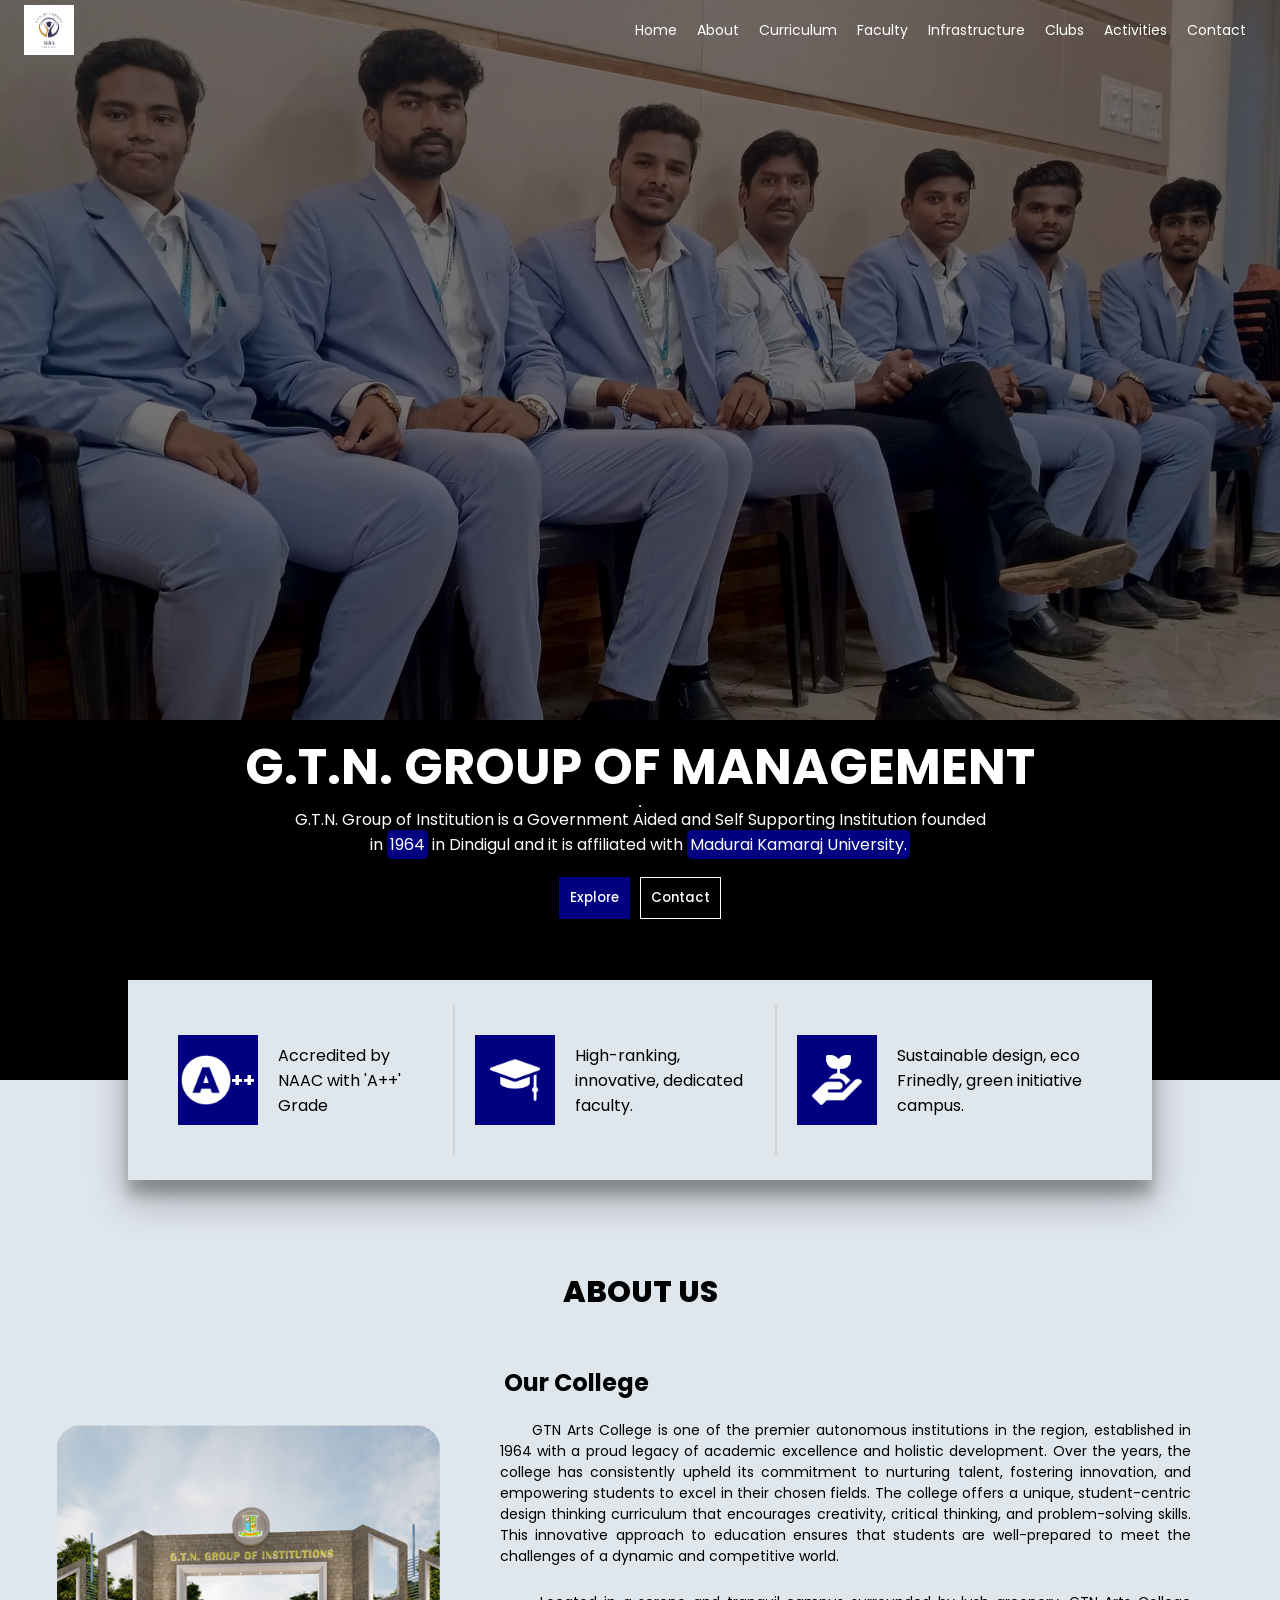
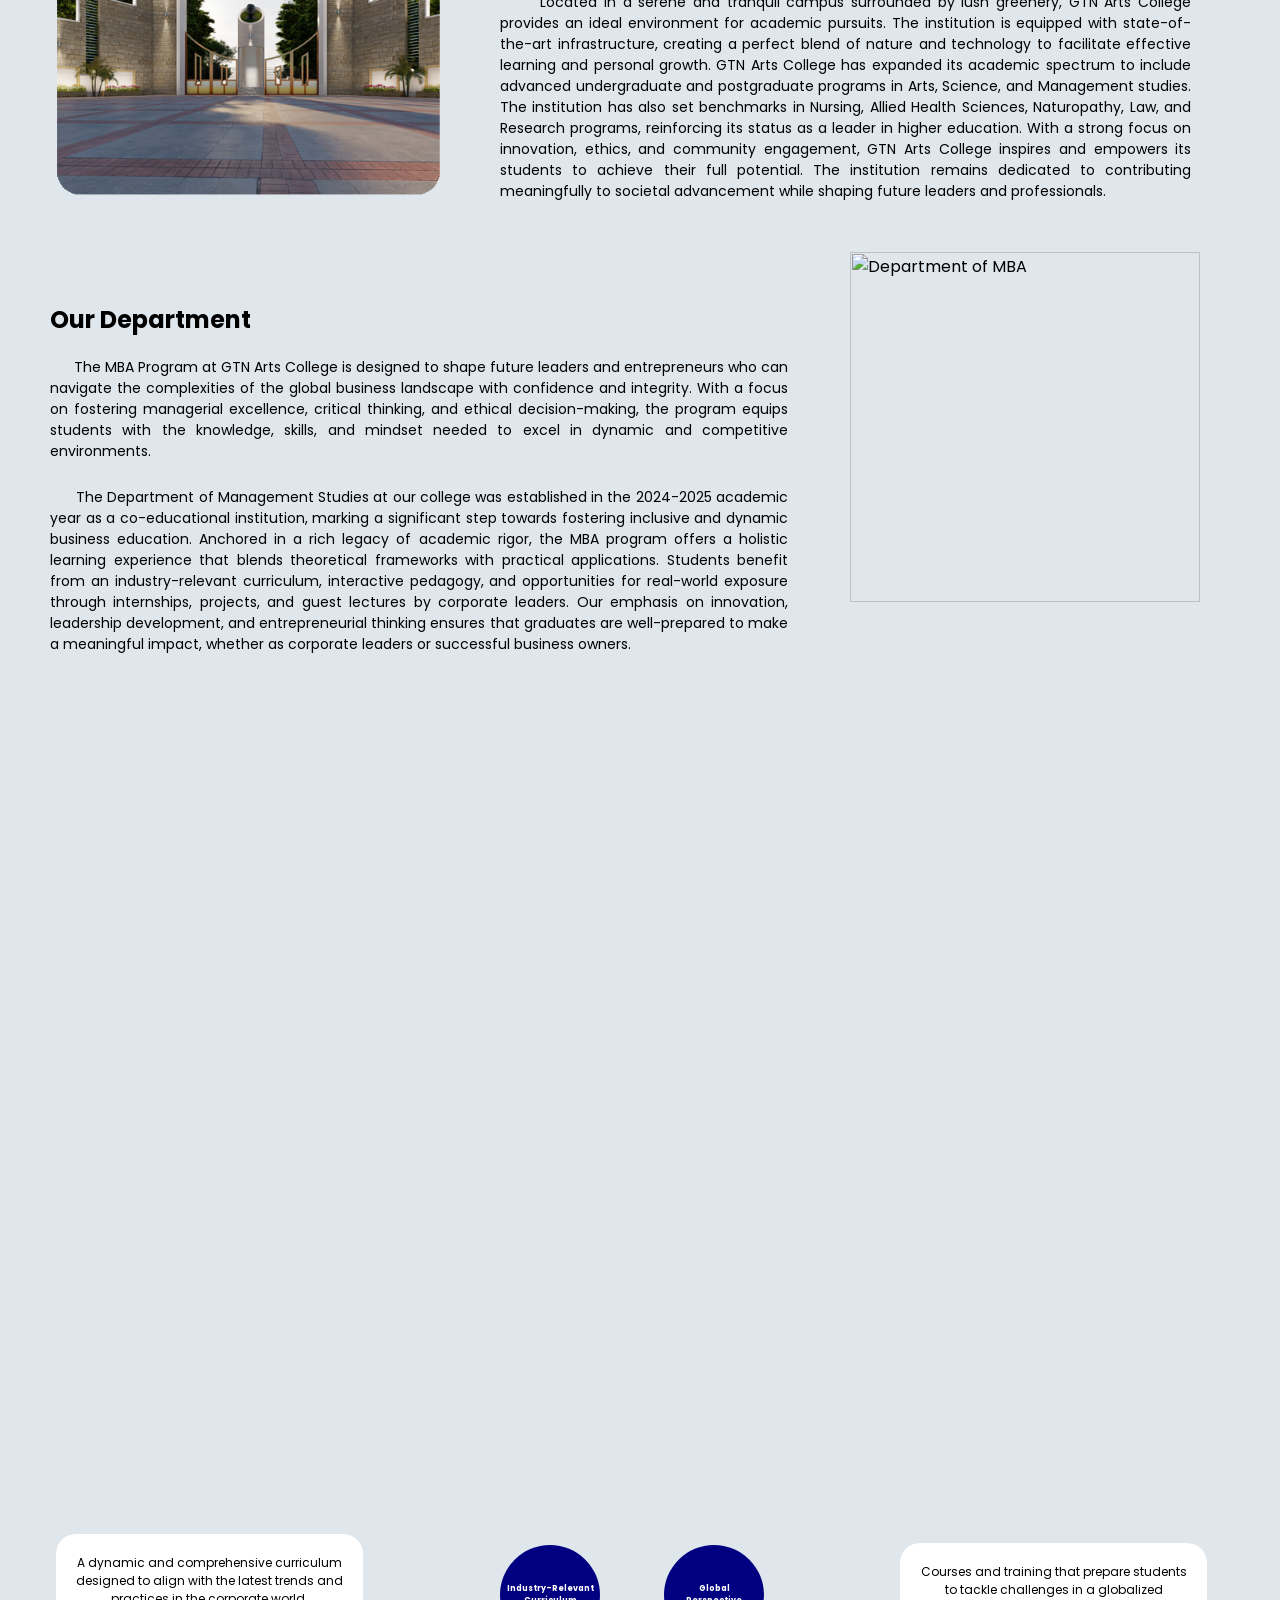
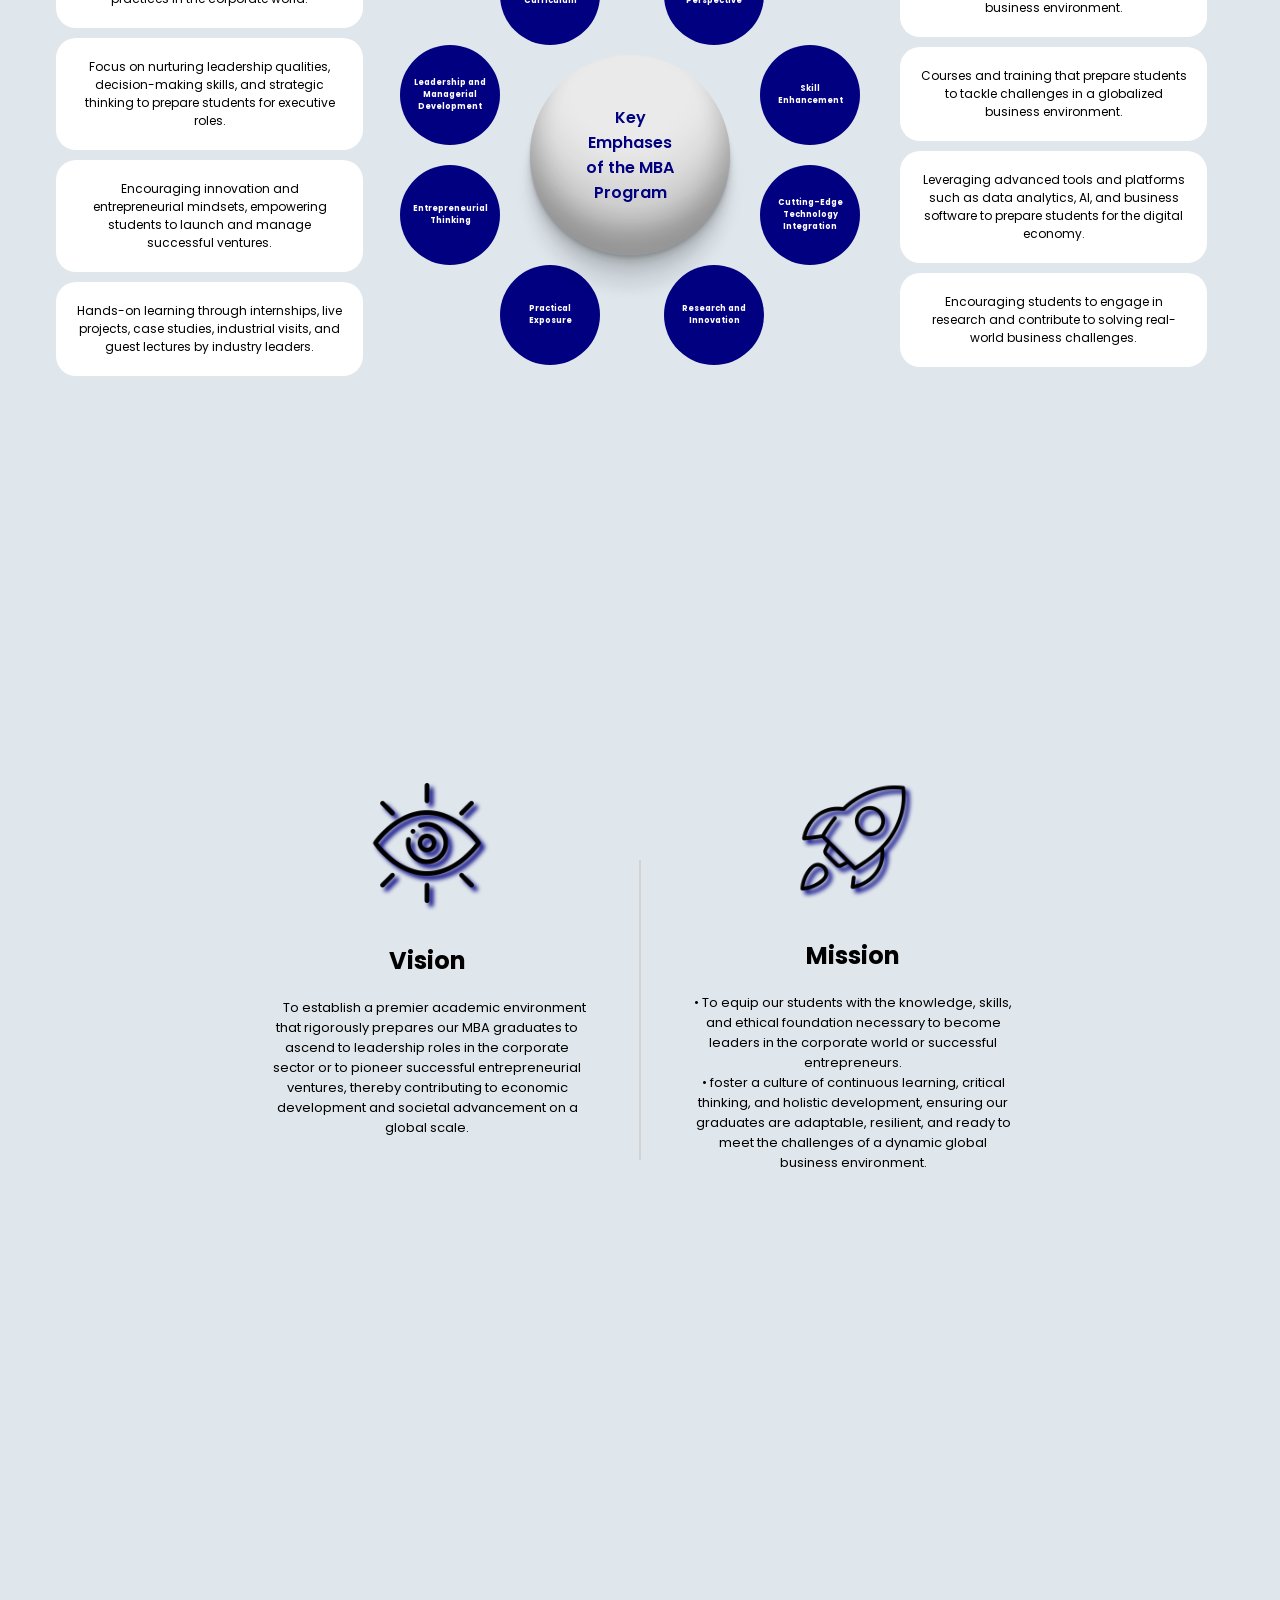
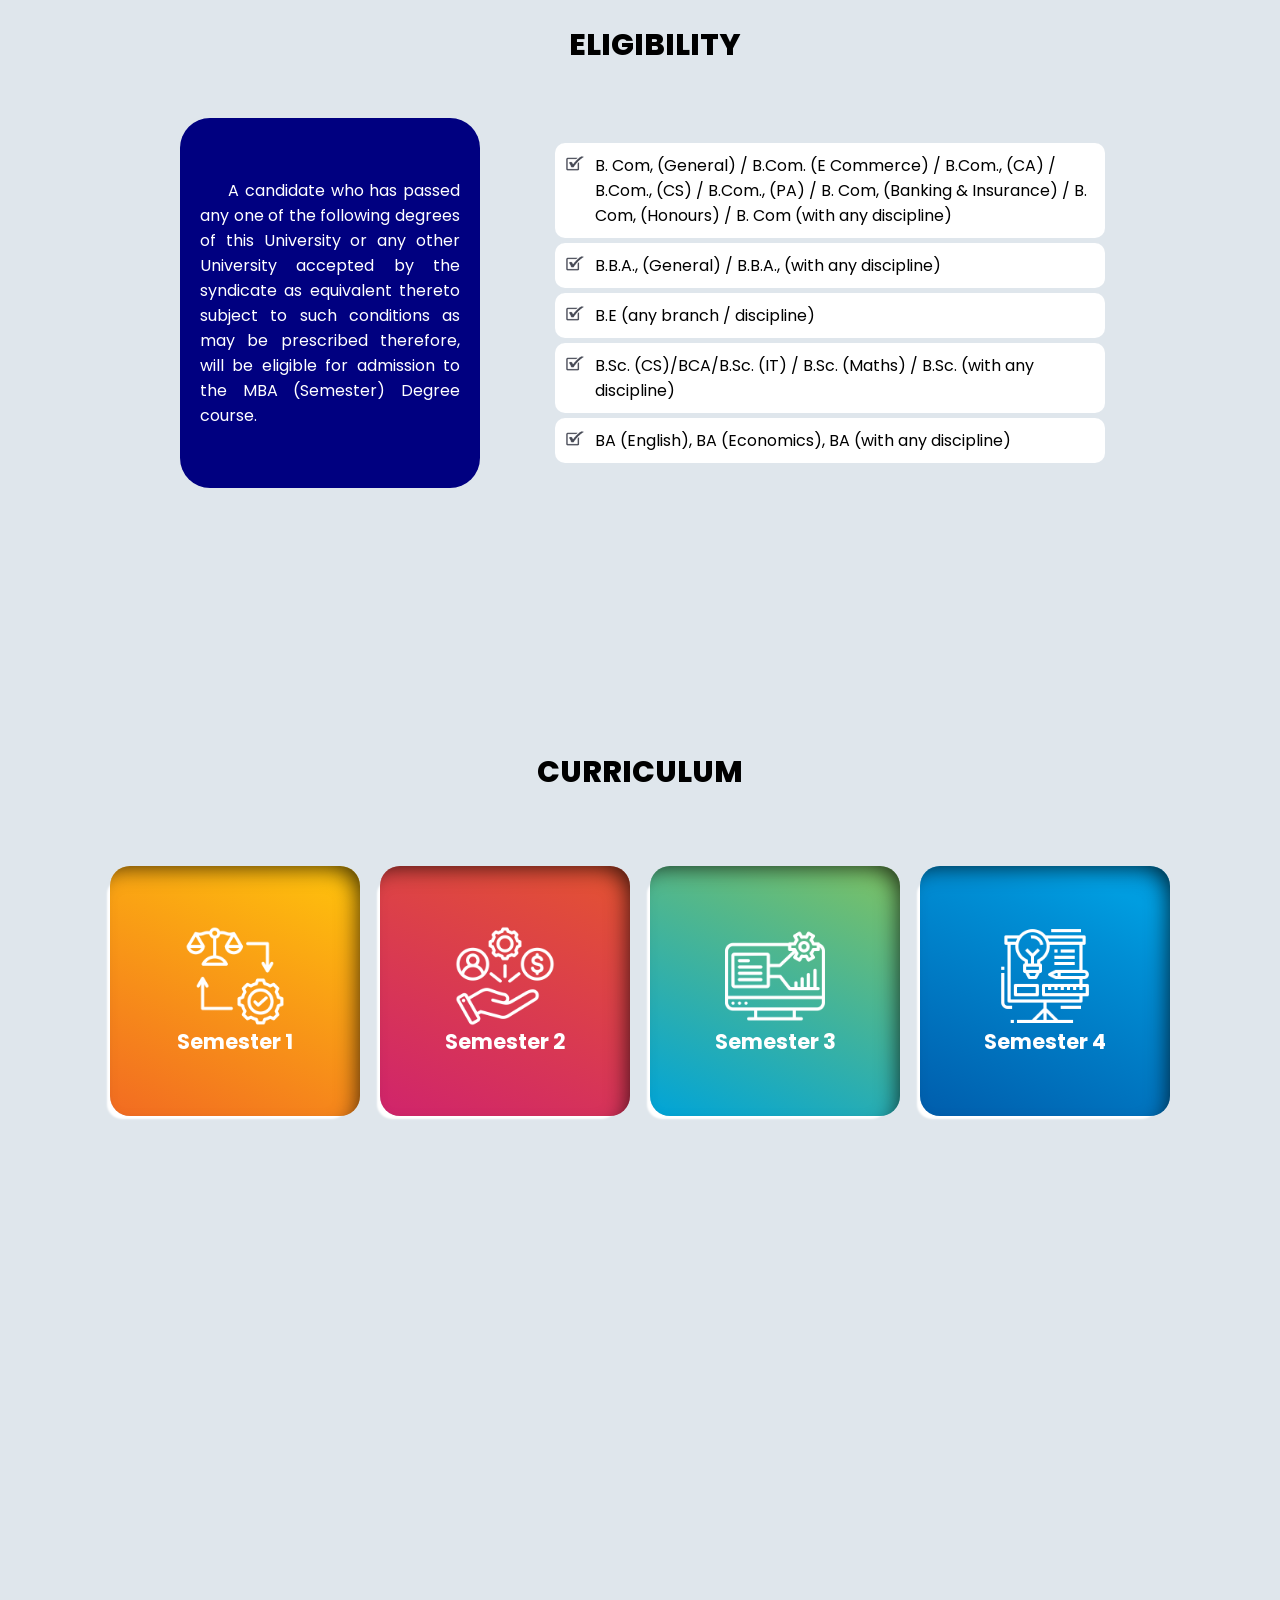
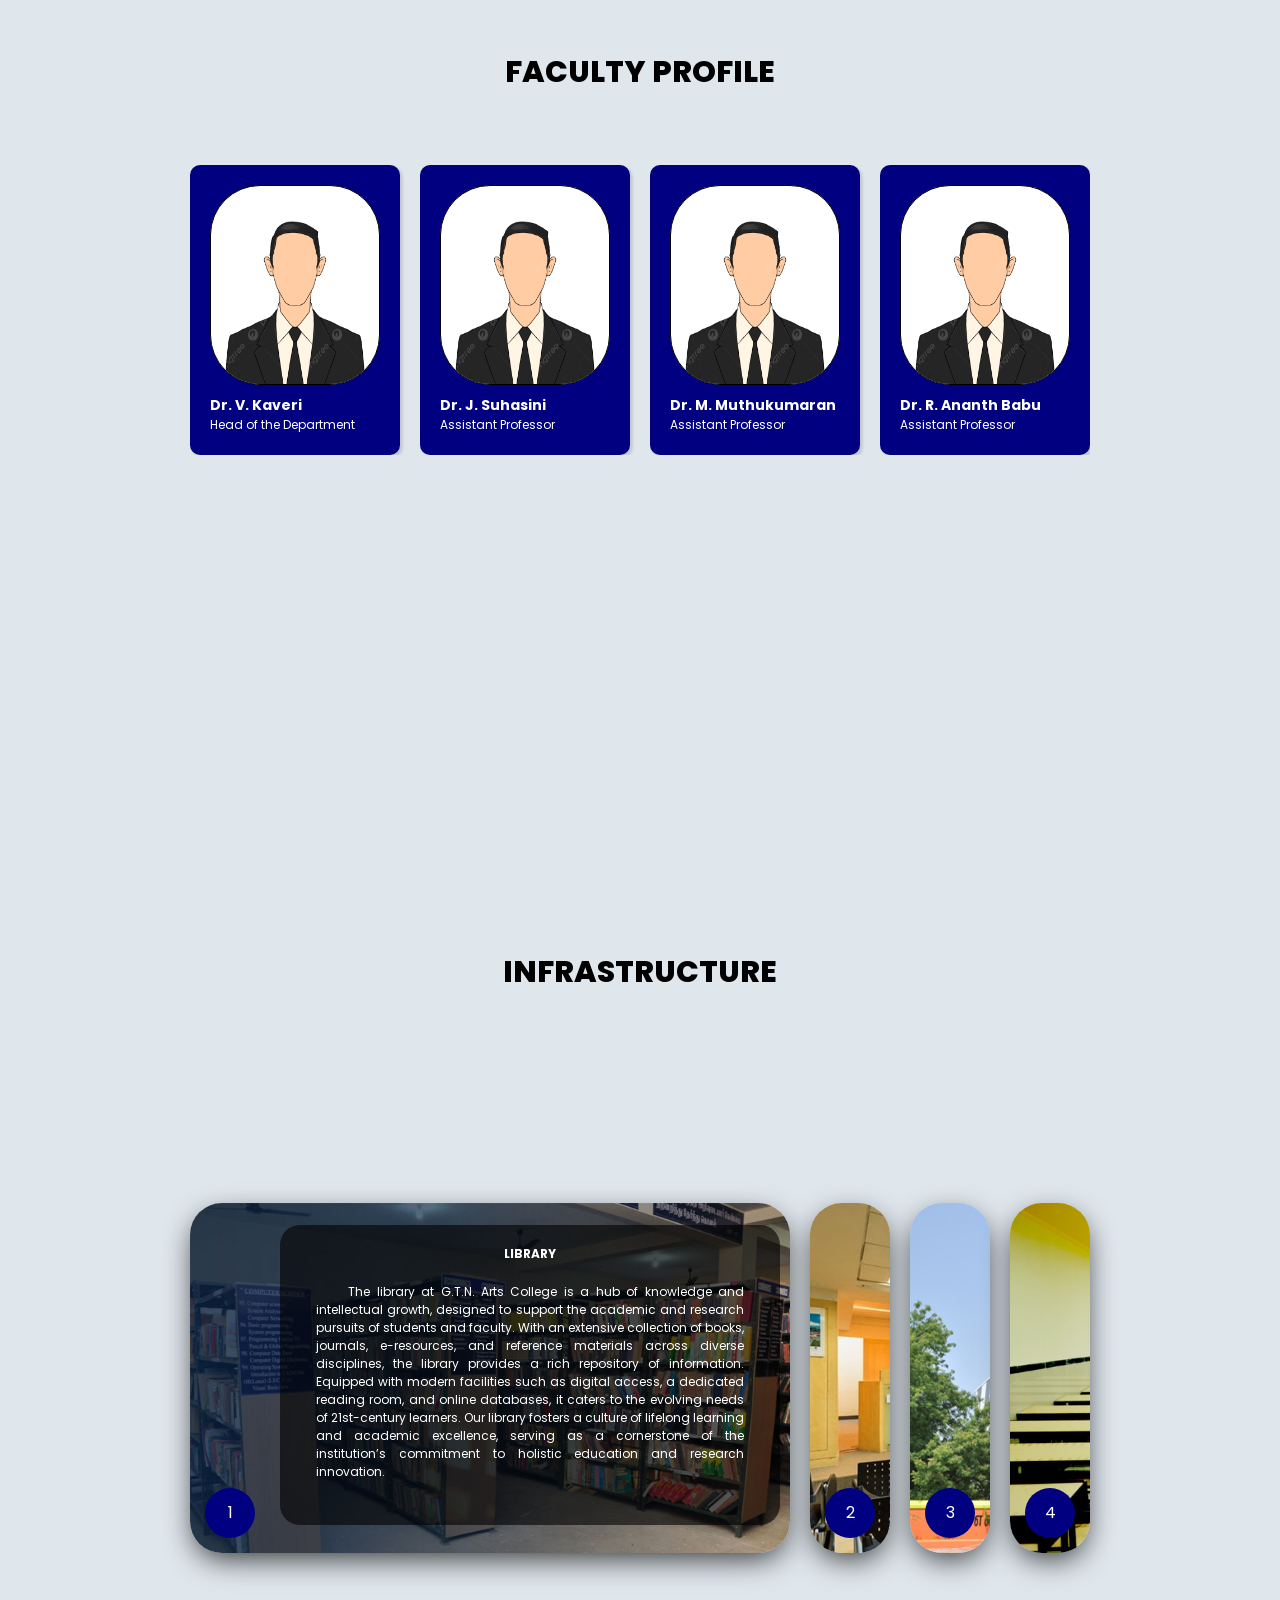
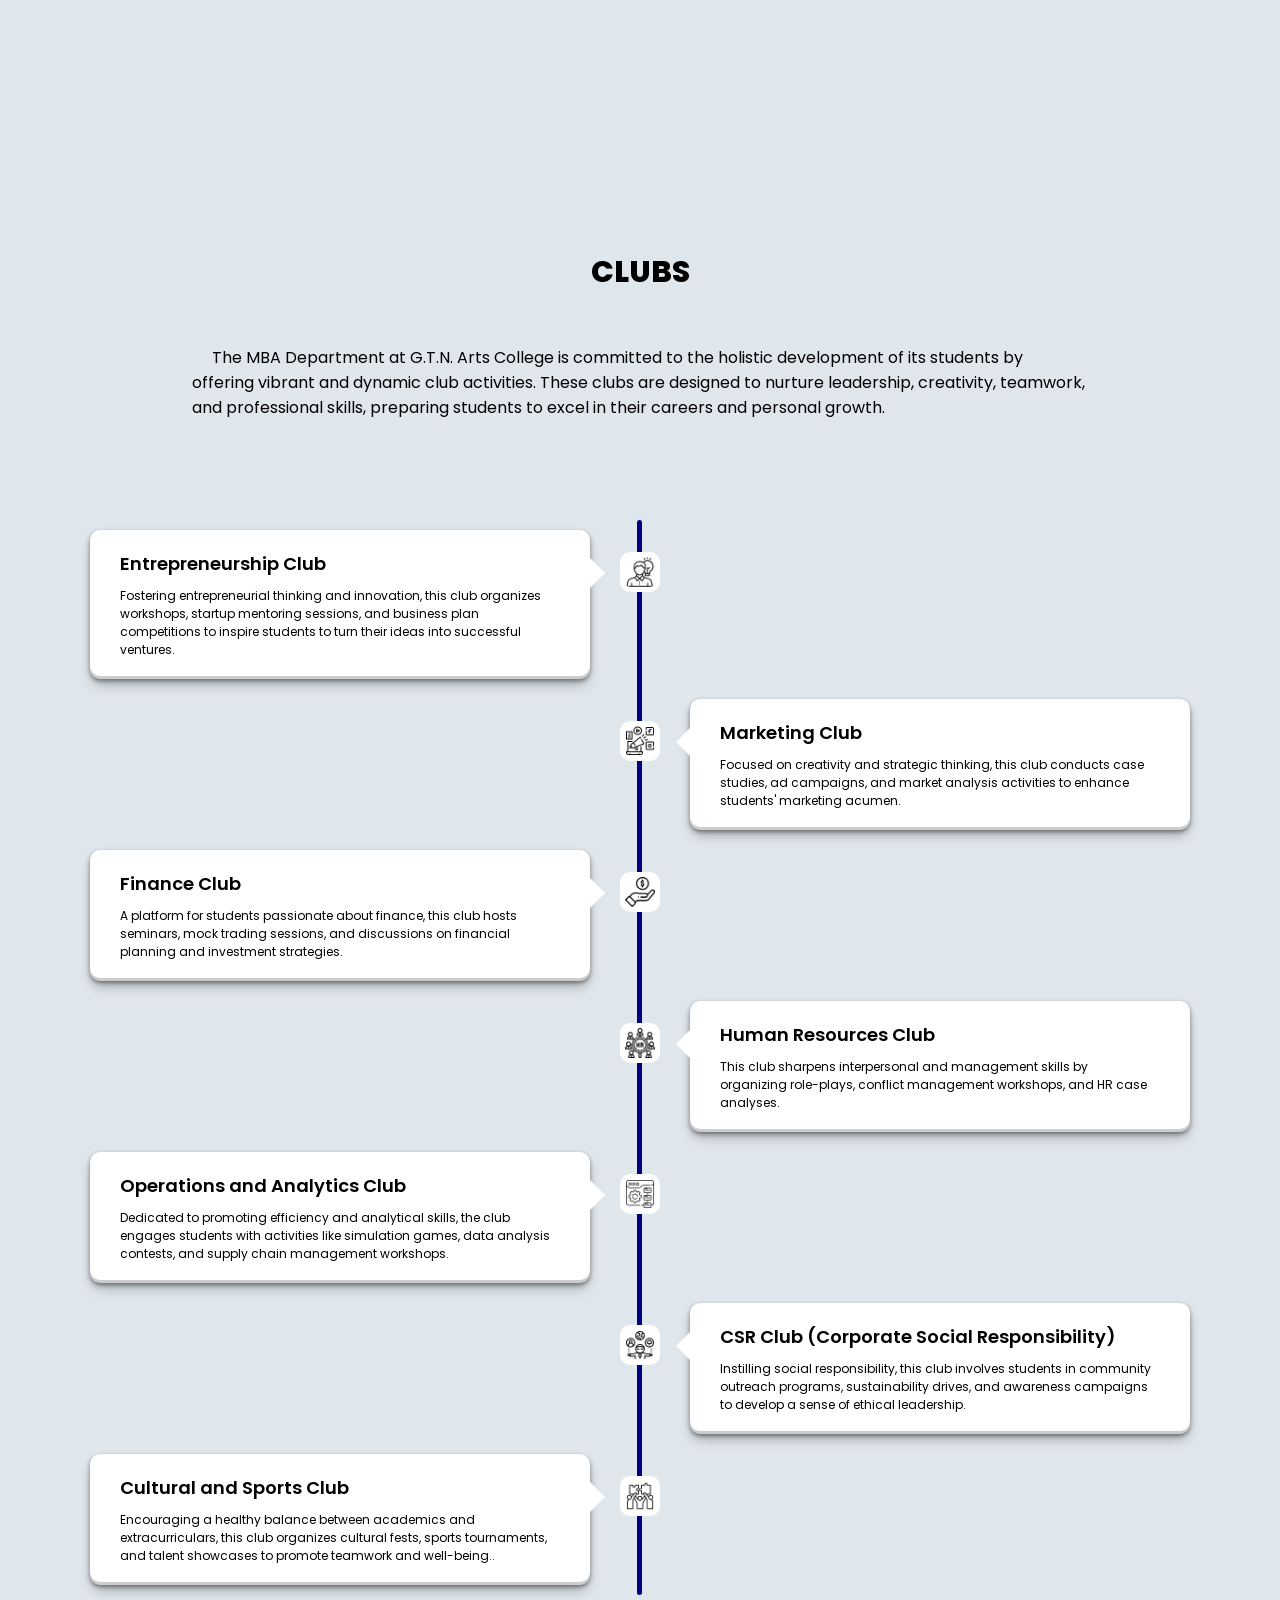
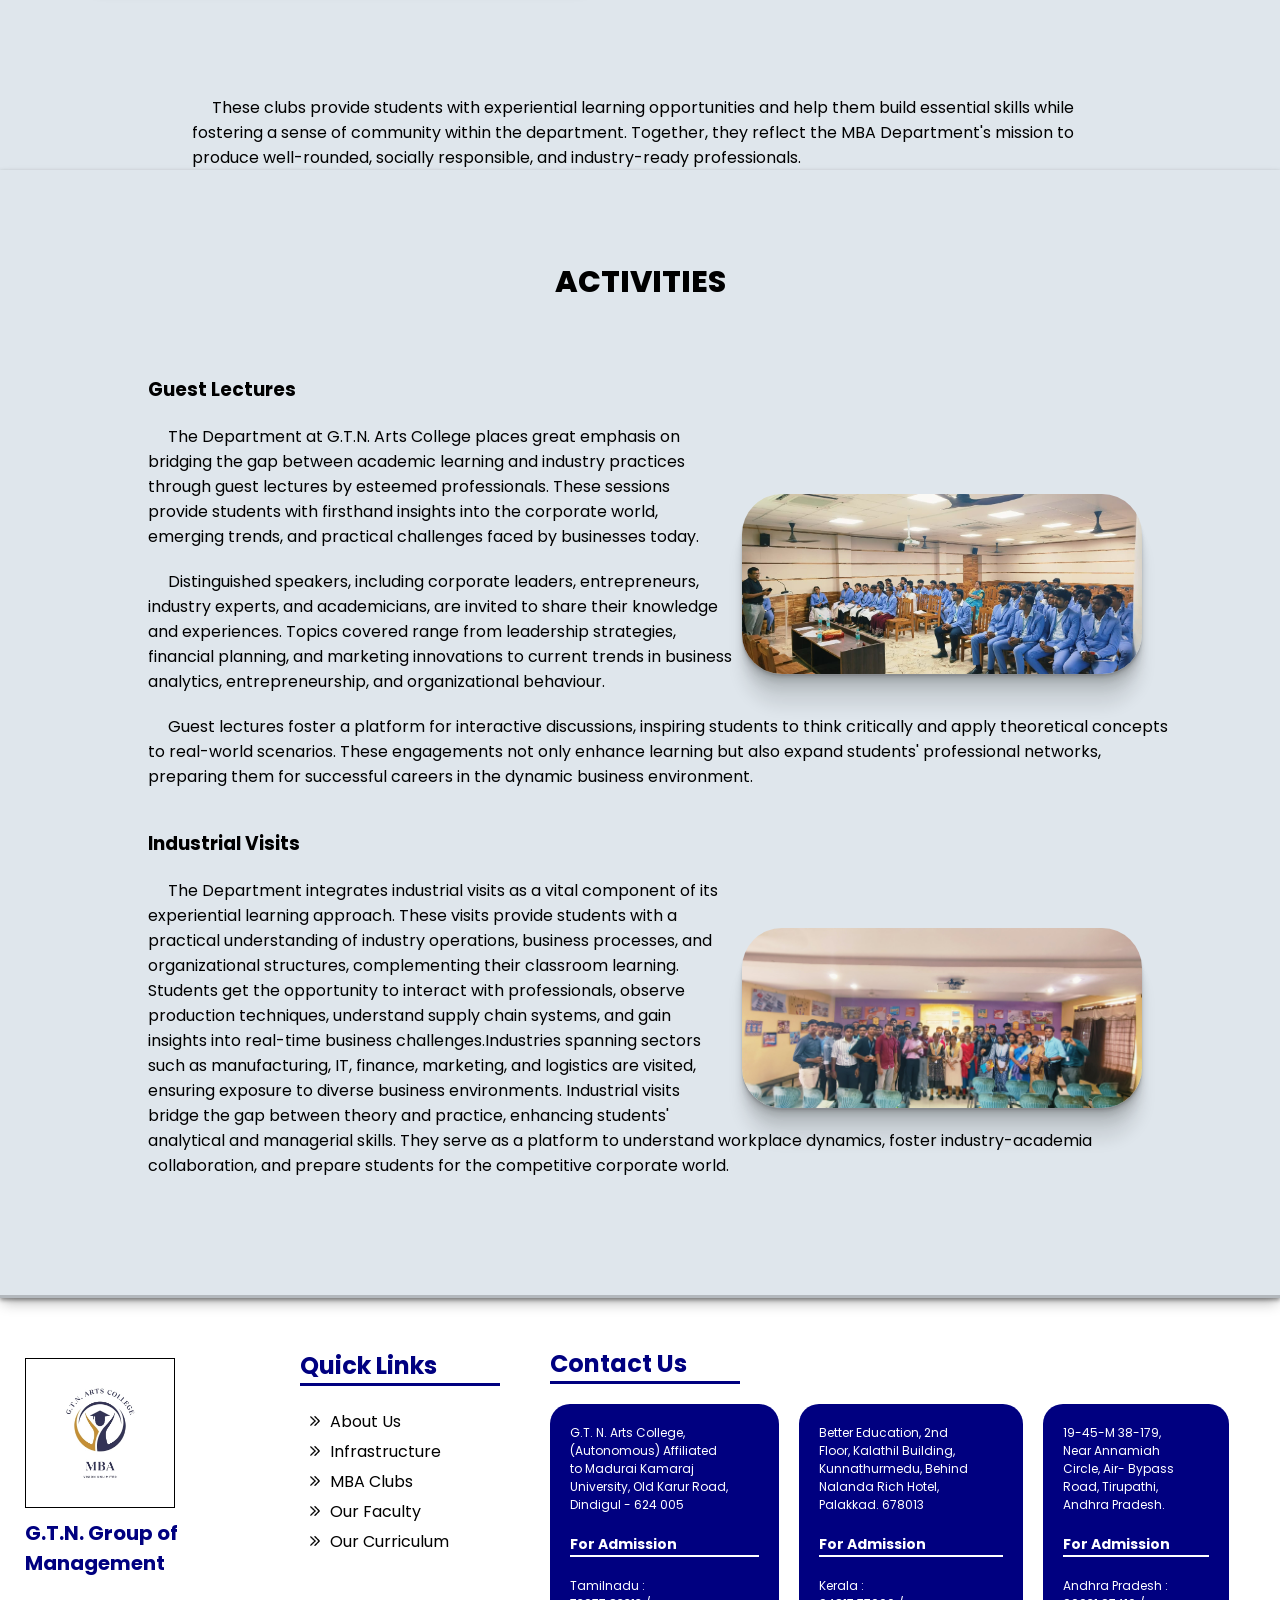
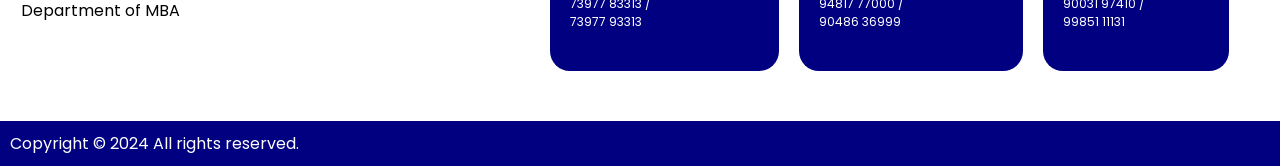
==== commit ef8fed2c: "final commit" ====
--- a/index.html
+++ b/index.html
@@ -28,7 +28,7 @@
 
     <nav>
         <div class="navlogo">
-            <img src="" alt="logo">
+            <img src="./assets/mba logo.jpg" alt="logo">
         </div>
         <ul class="navItem">
             <li class="hideOnMobile"><a href="#">Home</a></li>
@@ -74,37 +74,36 @@
                     <img src="/assets/slide_4.png" alt="slide 4">
                 </div>
 
-                <div class="navigation-auto">
+                <!-- <div class="navigation-auto">
                     <div class="auto-btn1"></div>
                     <div class="auto-btn2"></div>
                     <div class="auto-btn3"></div>
                     <div class="auto-btn4"></div>
-                </div>
-
-                <div class="navigation-manual">
-                    <label for="radio1" class="manual-btn"></label>
-                    <label for="radio2" class="manual-btn"></label>
-                    <label for="radio3" class="manual-btn"></label>
-                    <label for="radio4" class="manual-btn"></label>
-                </div>
-            </div>
-        </div>
-
-
-
-
-
-        <div class="headText">
-            <h2> G.T.N. Group of Management</h2>
-            <hr>
-            <h6>G.T.N. Group of Institution is a Government Aided and Self Supporting Institution founded in
-                <span>1964</span> in Dindigul and it is affiliated with <span>Madurai Kamaraj University.</span>
-            </h6>
-        </div>
-        <div class="buttons">
-            <button type="button"><a href="#about">Explore</a></button>
-            <button type="button"><a href="#contact">Contact</a></button>
-        </div>
+                </div> -->
+
+                
+
+                <!-- <div class="navigation-manual">
+                    <label for="radio1" class="manual-btn auto-btn1"></label>
+                    <label for="radio2" class="manual-btn auto-btn2"></label>
+                    <label for="radio3" class="manual-btn auto-btn3"></label>
+                    <label for="radio4" class="manual-btn auto-btn4"></label>
+                </div> -->
+            </div>
+        </div>
+
+            <div class="headText">
+                <h2> G.T.N. Group of Management</h2>
+                <hr>
+                <h6>G.T.N. Group of Institution is a Government Aided and Self Supporting Institution founded in
+                    <span>1964</span> in Dindigul and it is affiliated with <span>Madurai Kamaraj University.</span>
+                </h6>
+            </div>
+            <div class="buttons">
+                <button type="button"><a href="#about">Explore</a></button>
+                <button type="button"><a href="#contact">Contact</a></button>
+            </div>
+        
     </section>
 
 
@@ -866,7 +865,7 @@
 
     <footer class="contact" id="contact">
         <div class="logo">
-            <img src="" alt="logo">
+            <img src="./assets/mba logo.jpg" alt="logo">
             <h1> G.T.N. Group of Management</h1>
             <p>Department of MBA</p>
         </div>
--- a/styles.css
+++ b/styles.css
@@ -32,7 +32,7 @@
 }
 
 header {
-    padding-top: 70px;
+    padding-top: 40px;
     color: black;
     background: #DFE6EC;
     margin: 50px;
@@ -50,16 +50,13 @@
     z-index: 1000;
     width: 100%;
     color: white;
+    height: 60px;
 }
 
 .navlogo {
-    z-index: 1000;
-    position: fixed;
-    left: 10%;
-    top: 1%;
-    border: 1px solid black;
-    height: 40px;
-    width: 40px;
+    img {
+        height: 50px;
+    }
 }
 
 nav ul {
@@ -71,12 +68,11 @@
 }
 
 nav li {
-    height: 40px;
+    height: 0px;
 }
 
 nav a {
-    position: relative;
-    height: 100%;
+    height: 10%;
     margin: 0px 10px;
     display: flex;
     align-items: center;
@@ -1400,7 +1396,7 @@
 
 
 
-@media (max-width:676px) {
+@media (max-width:400px) {
 
     .ham-menu {
         display: block;
@@ -1416,7 +1412,6 @@
 
     .navlogo {
         color: navy;
-        margin-top: 5px;
         width: 60px;
     }
 
@@ -1436,9 +1431,8 @@
     }
 
     .home .headText {
-        position: absolute;
         width: 90%;
-        margin-top: 160px;
+        margin-top: 120px;
         color: #000000;
 
     }
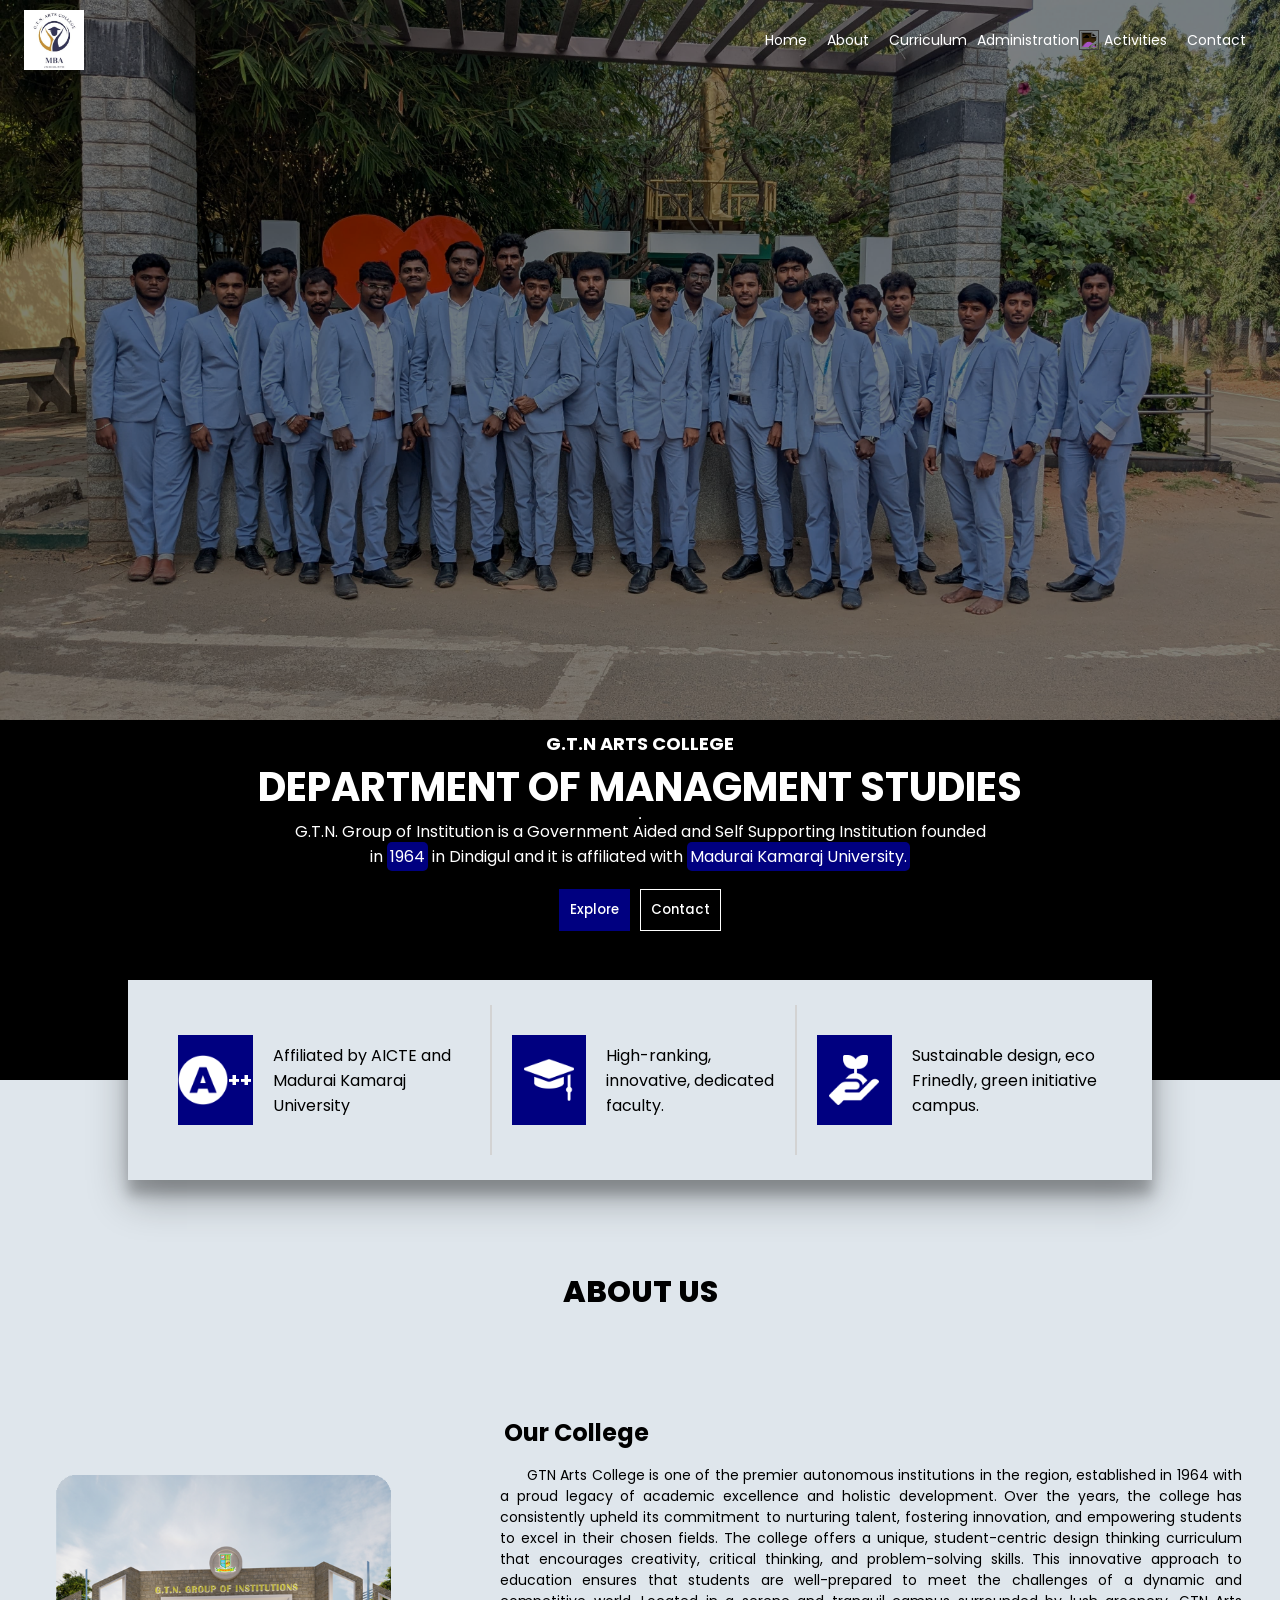
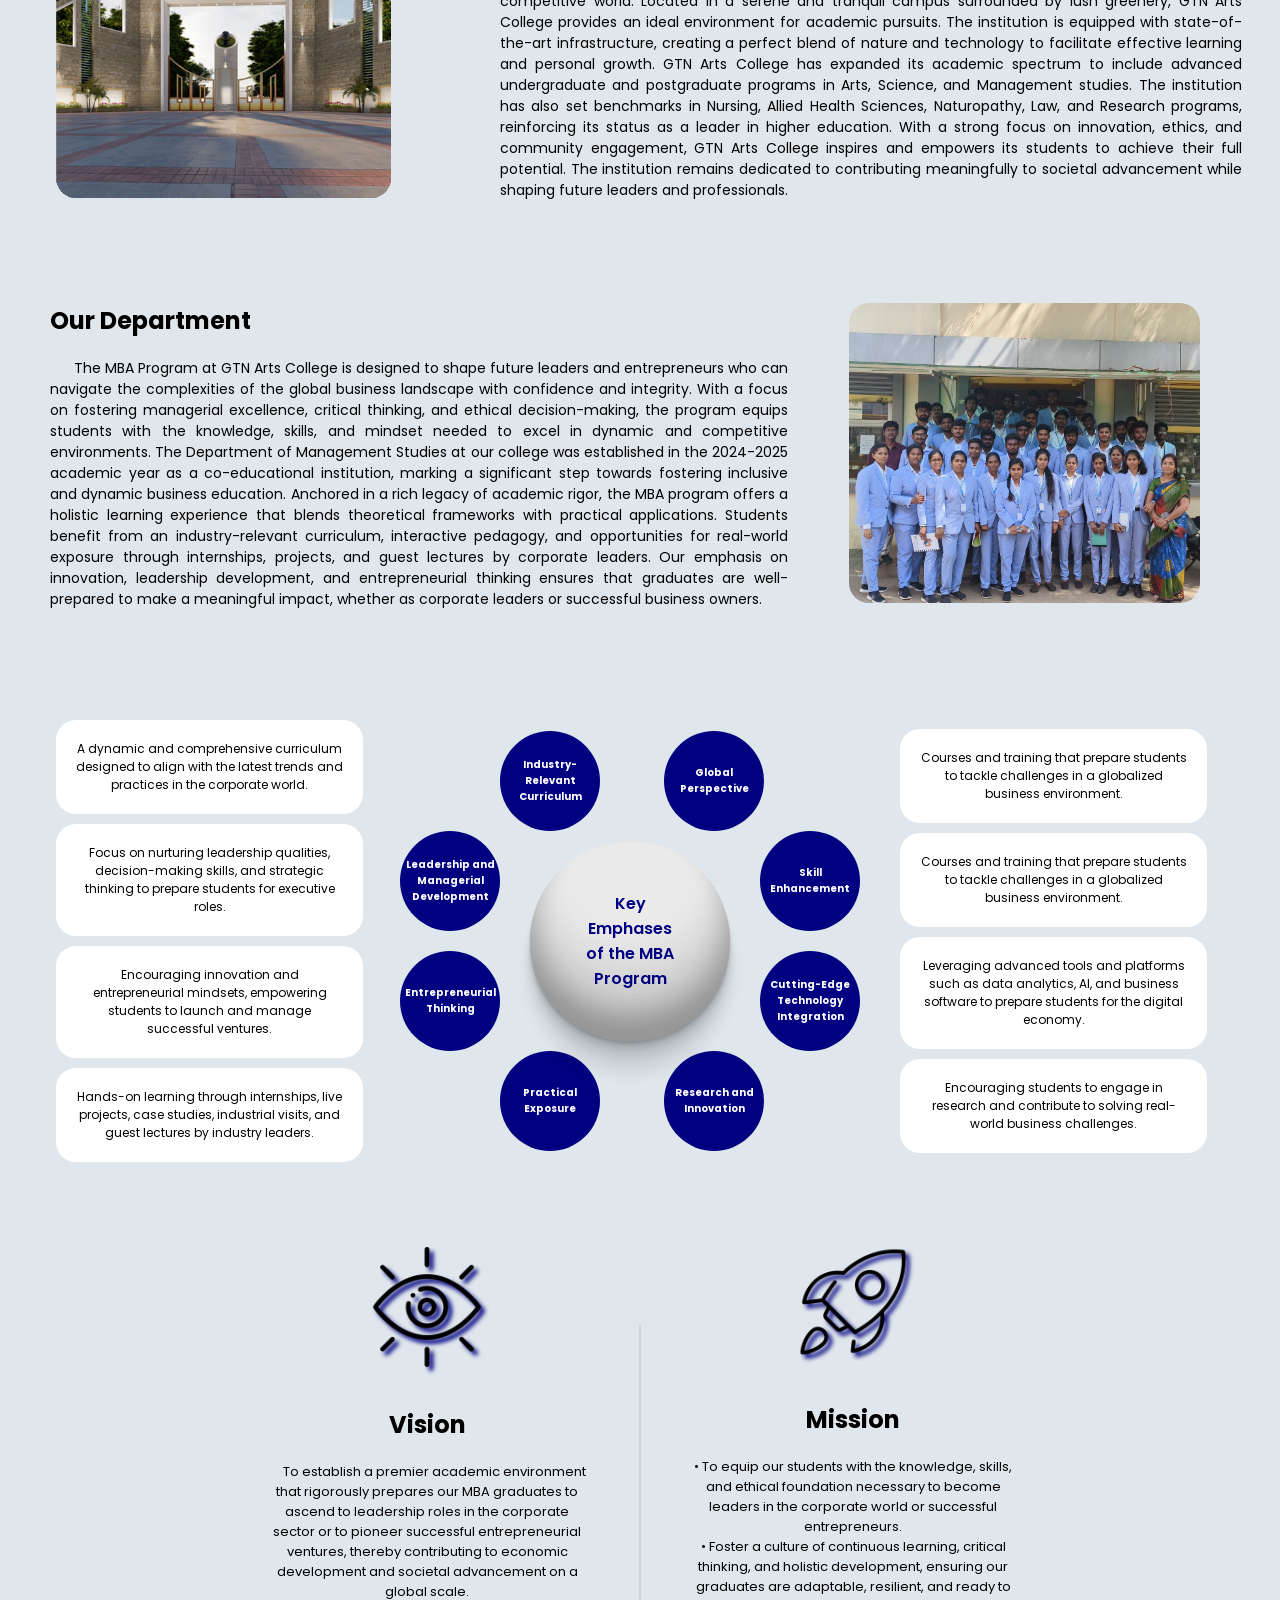
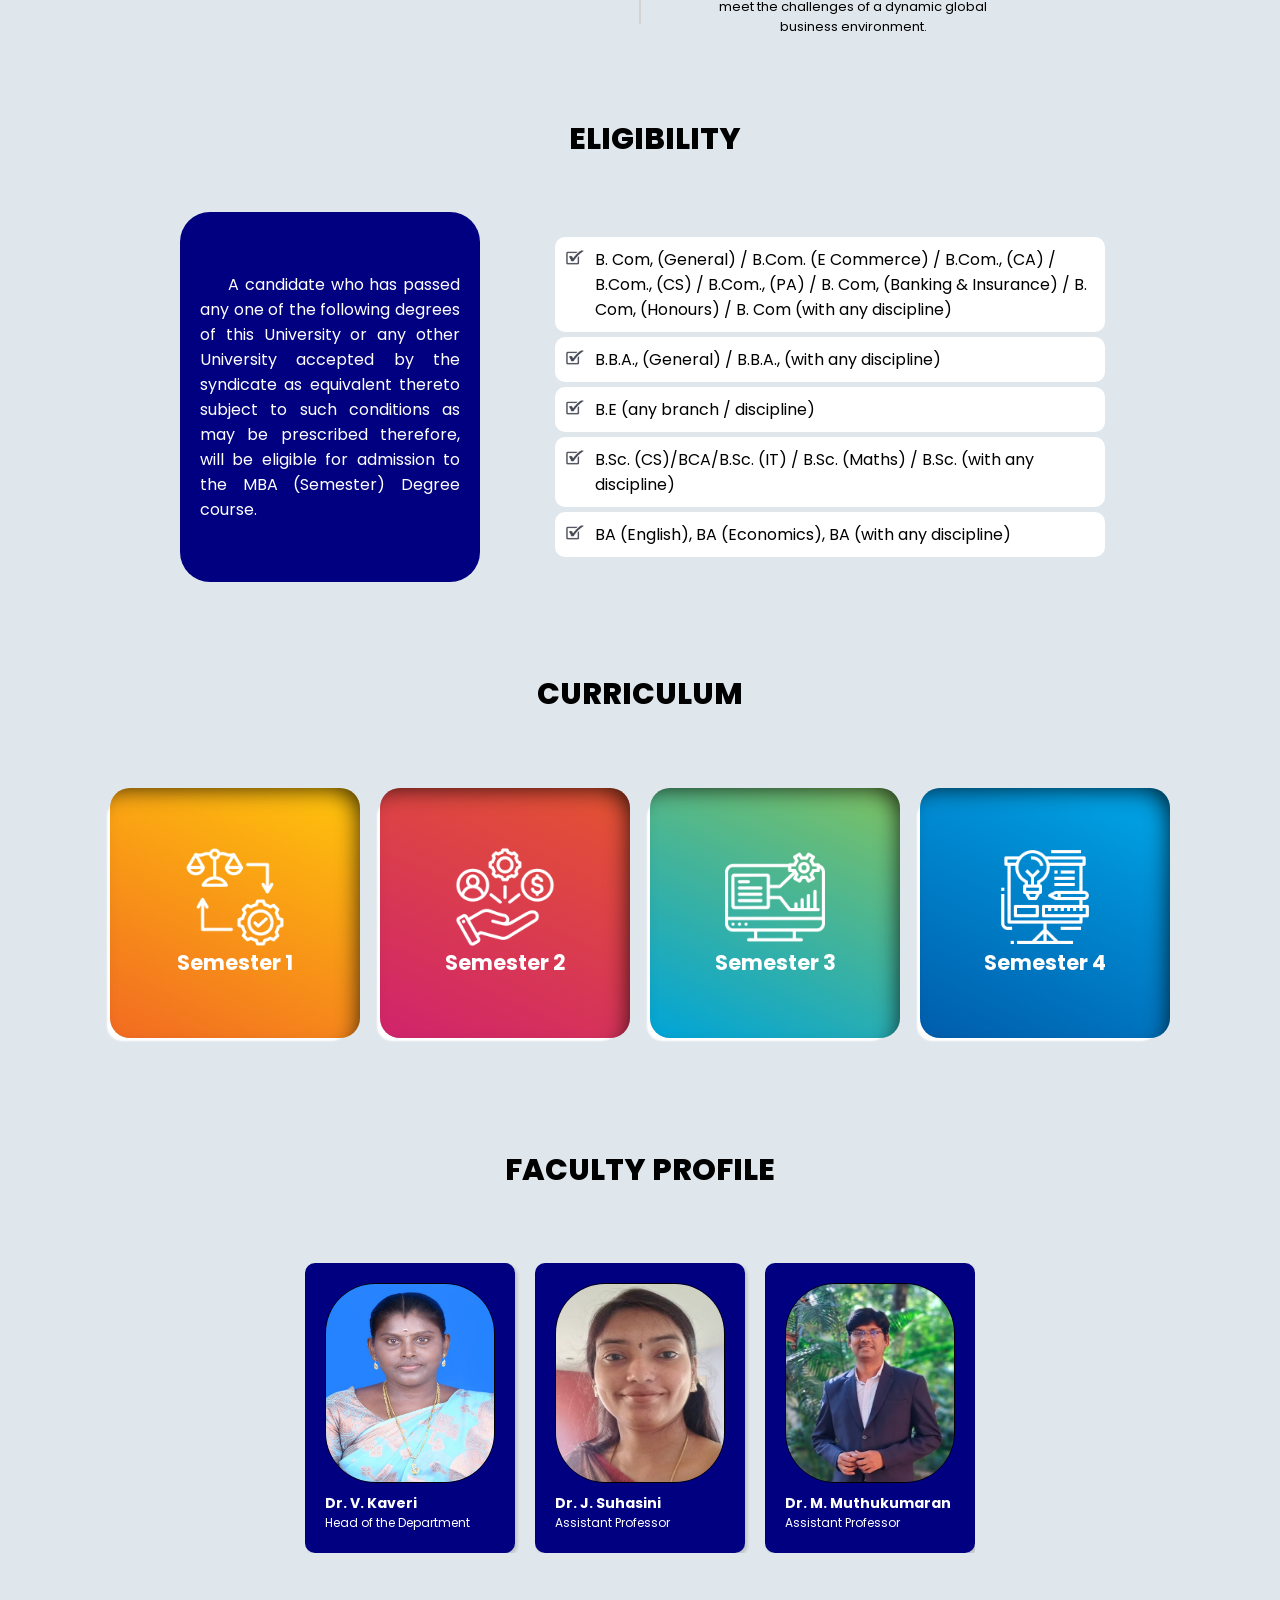
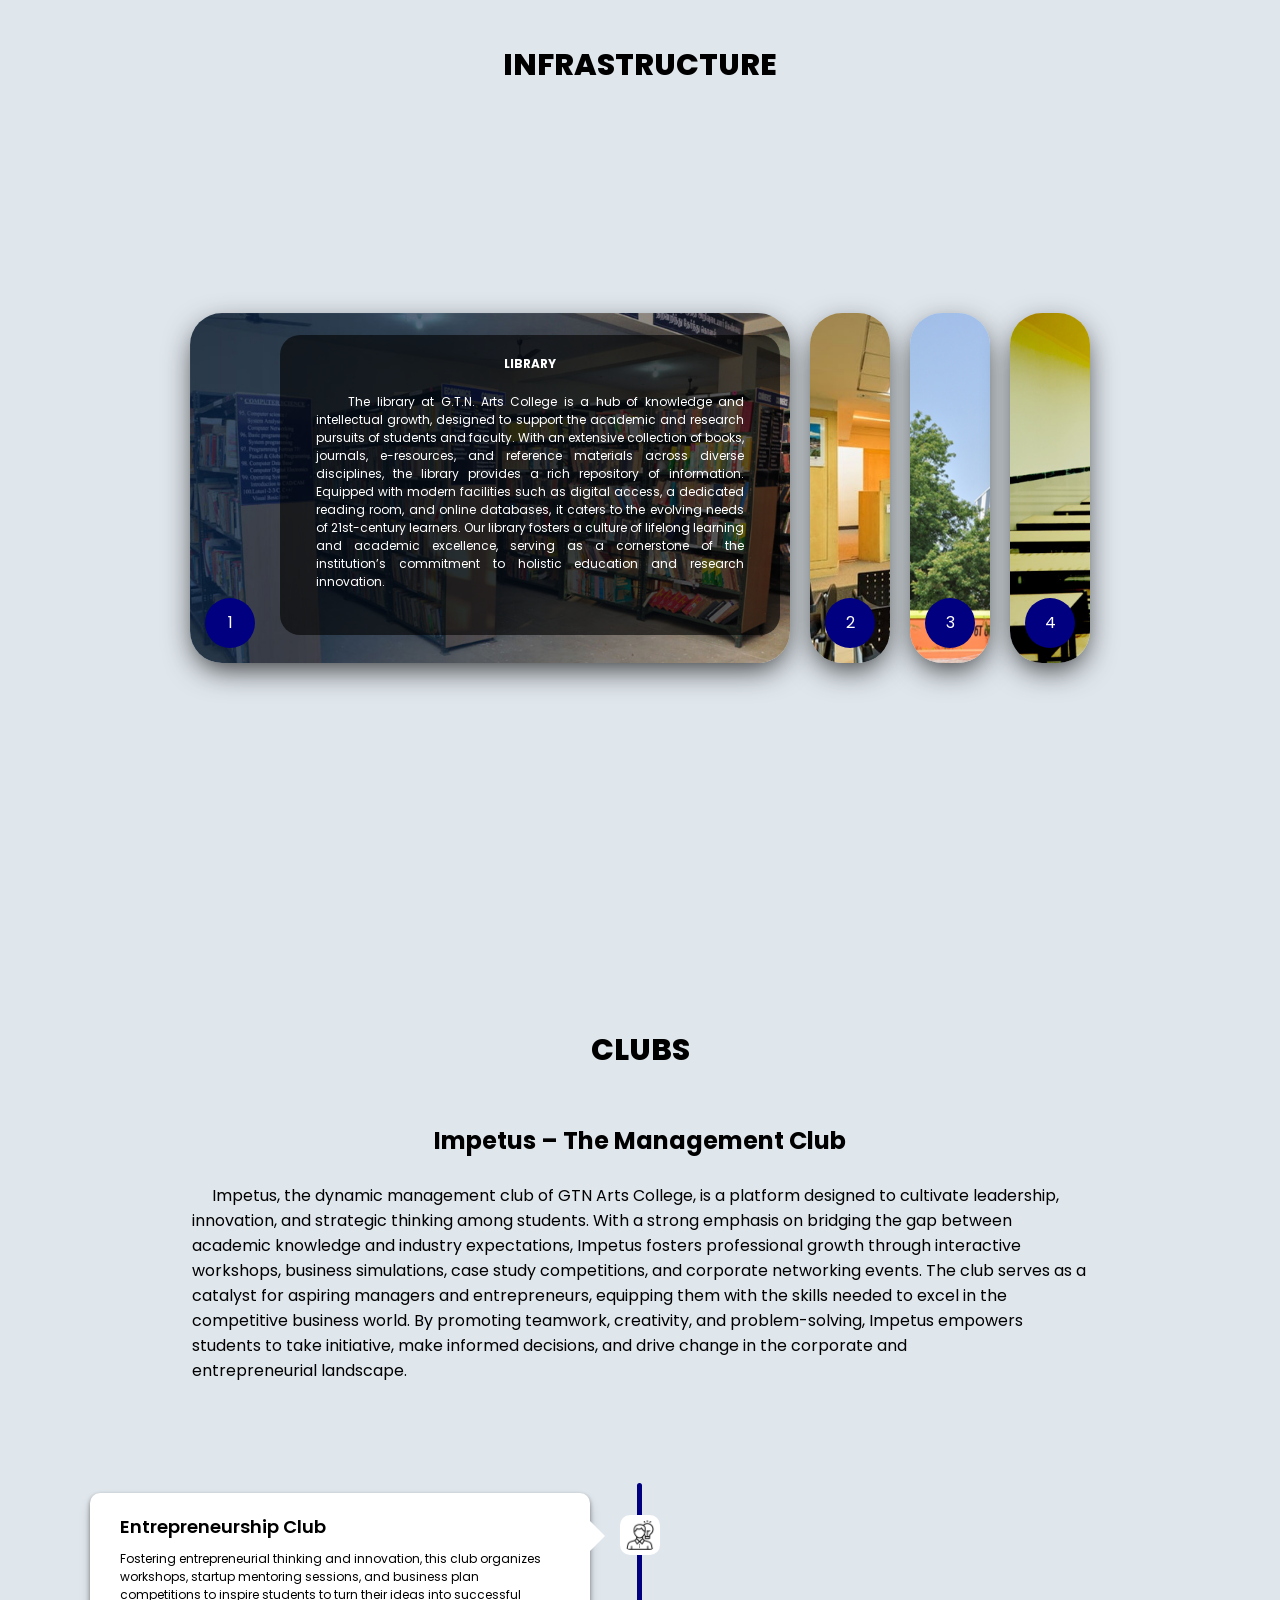
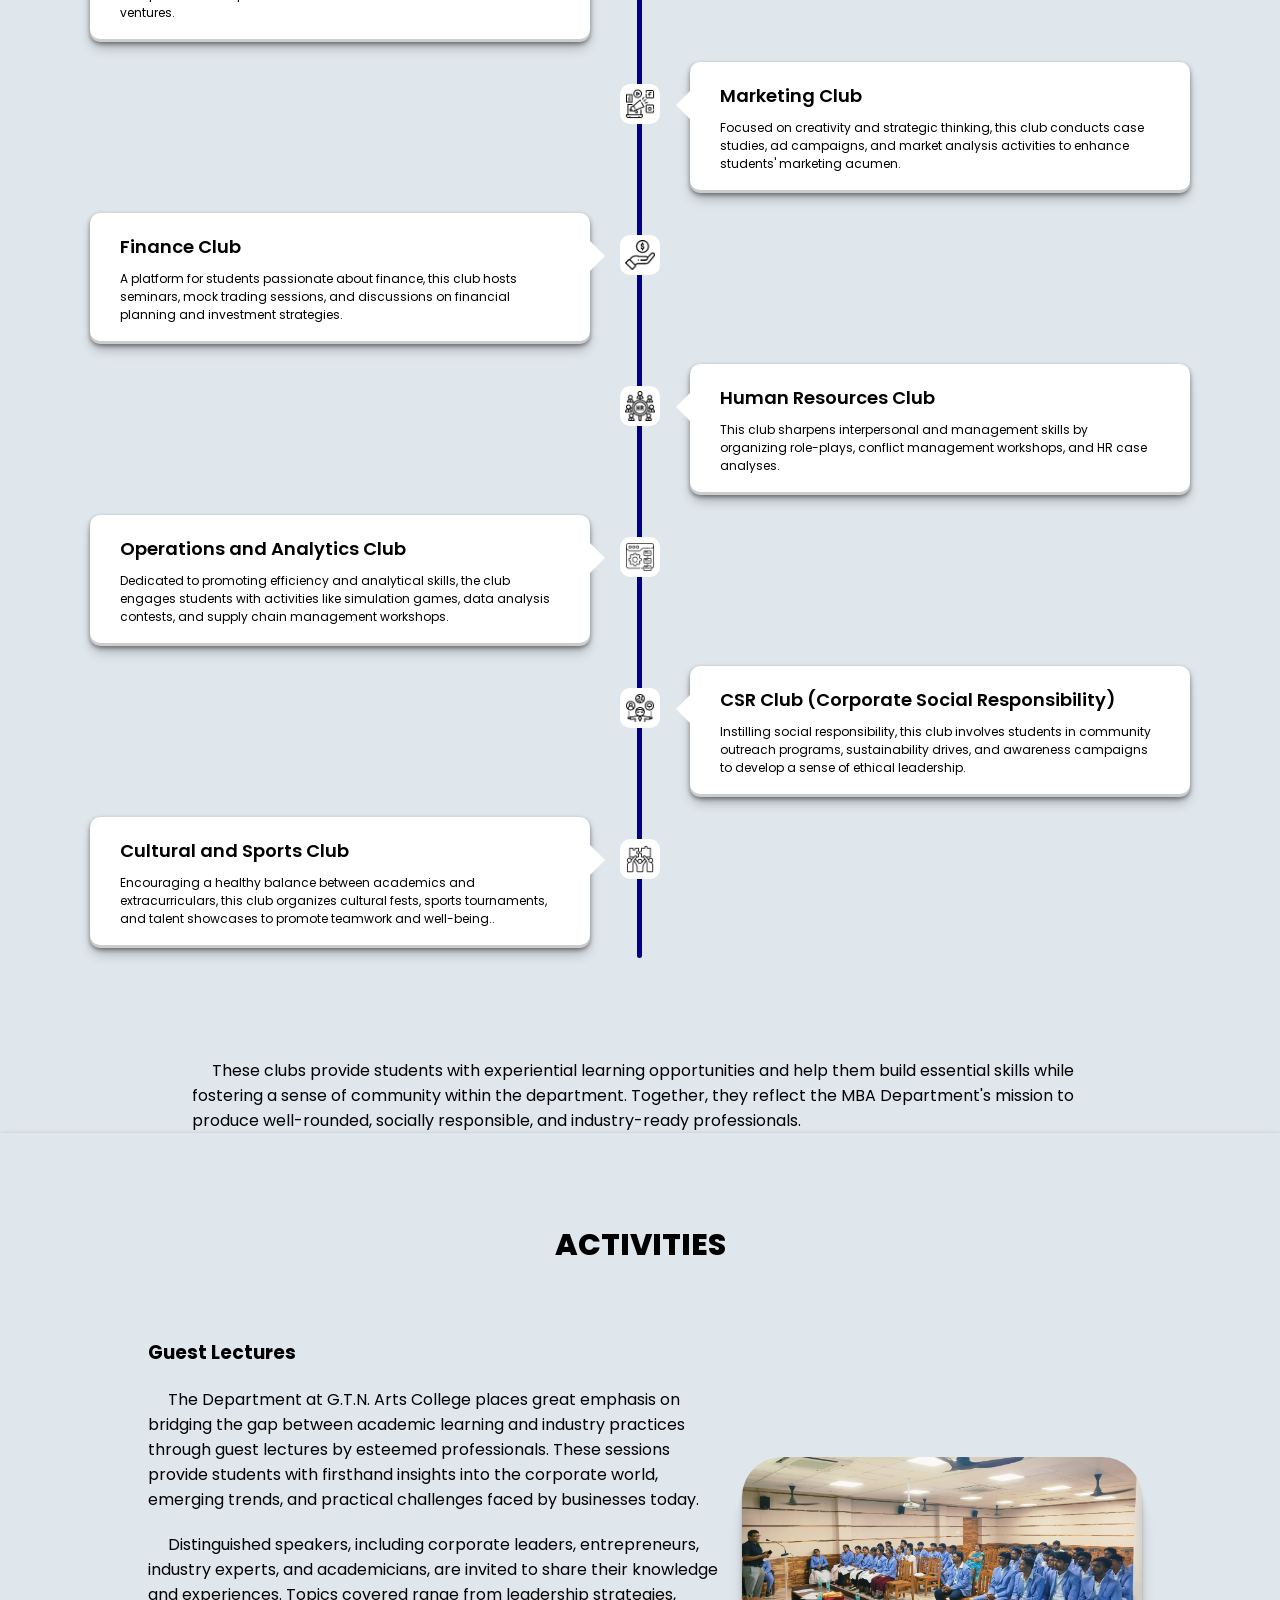
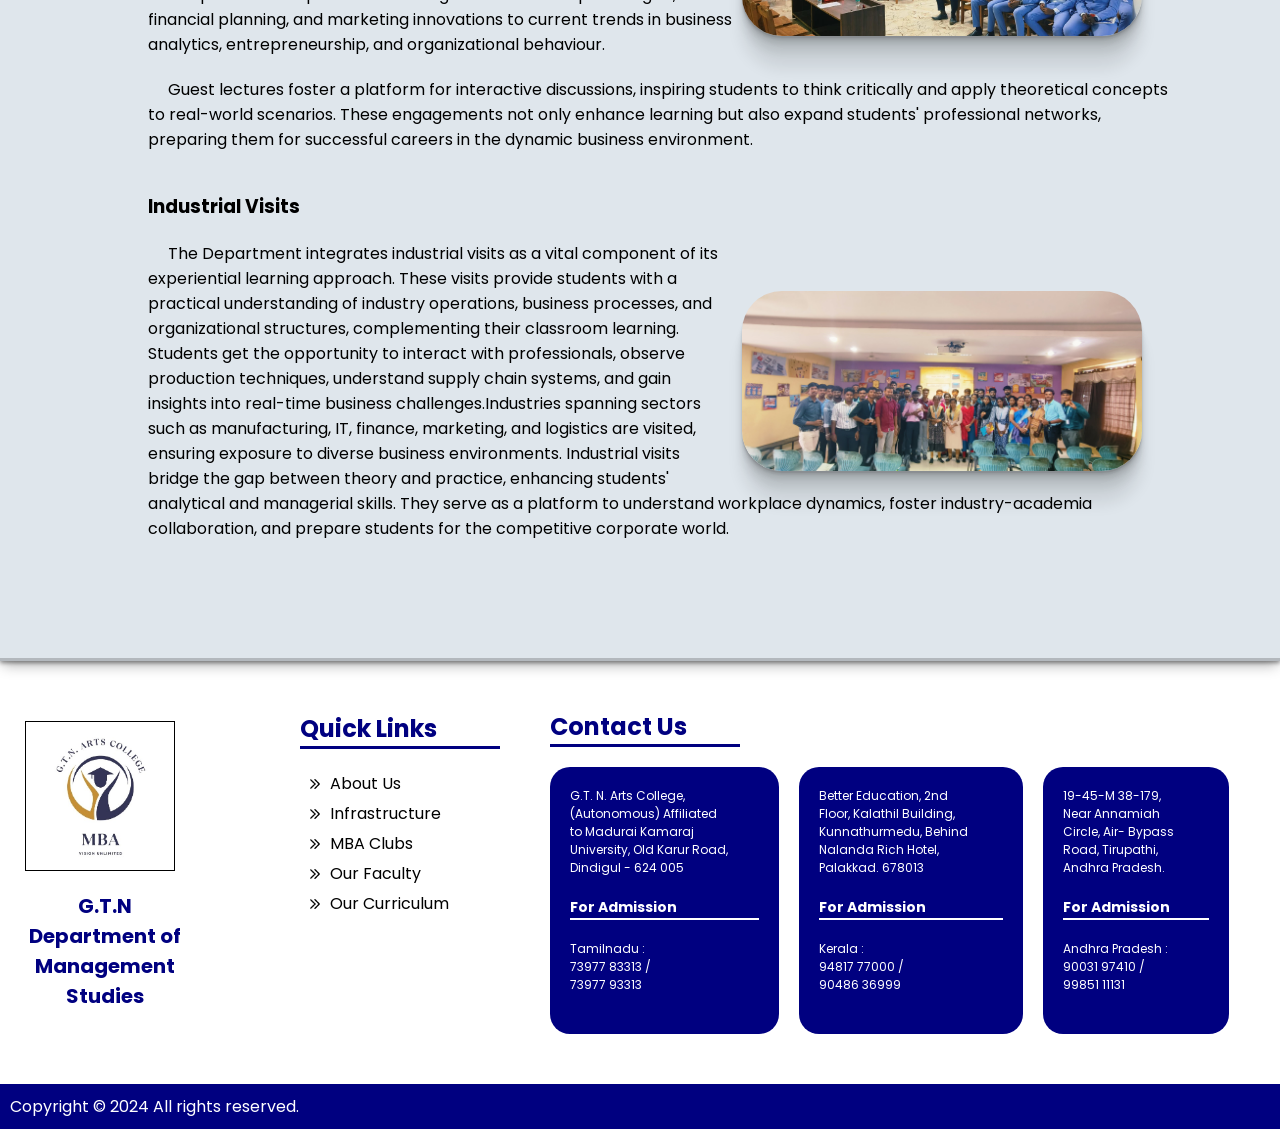
==== commit 98471716: "final commit on 18/03" ====
--- a/index.html
+++ b/index.html
@@ -8,9 +8,9 @@
 </head>
 
 <body>
-
+    
     <!-- NAV BAR -->
-
+    
     <div class="off-screen-menu">
         <ul>
             <li class="menu-item"><a href="#">Home</a></li>
@@ -25,35 +25,43 @@
             <li class="menu-item"><a href="#contact">Contact</a></li>
         </ul>
     </div>
-
+    
     <nav>
         <div class="navlogo">
             <img src="./assets/mba logo.jpg" alt="logo">
         </div>
         <ul class="navItem">
-            <li class="hideOnMobile"><a href="#">Home</a></li>
-            <li class="hideOnMobile"><a href="#about">About</a></li>
-            <li class="hideOnMobile"><a href="#Curriculum">Curriculum</a></li>
-            <li class="hideOnMobile"><a href="#Faculty">Faculty</a></li>
-            <li class="hideOnMobile"><a href="#Infrastructure">Infrastructure</a></li>
-            <li class="hideOnMobile"><a href="#Clubs">Clubs</a></li>
-            <li class="hideOnMobile"><a href="#Activities">Activities</a></li>
-            <li class="hideOnMobile"><a href="#contact">Contact</a></li>
+            <div class="hideOnMobile"><a href="#">Home</a></div>
+            <div class="hideOnMobile"><a href="#about">About</a></div>
+            <div class="hideOnMobile"><a href="#Curriculum">Curriculum</a></div>
+            
+            <div class="dropdown hideOnMobile">
+                <div class="hideOnMobile__dropbtn">Administration
+                    <img src="https://img.icons8.com/material-outlined/24/expand-arrow--v1.png" alt="">
+                    <div class="dropdown_content">
+                        <a class="hideOnMobile" href="#Faculty">Faculty</a>
+                        <a href="#Infrastructure">Infrastructure</a>
+                        <a class="hideOnMobile" href="#Clubs">Clubs</a>
+                    </div>
+                </div>
+            </div>
+            <div class="hideOnMobile"><a href="#Activities">Activities</a></div>
+            <div class="hideOnMobile"><a href="#contact">Contact</a></div>
         </ul>
-
+        
         <div class="ham-menu">
             <span></span>
             <span></span>
             <span></span>
         </div>
     </nav>
-
-
+    
+    
     <!-- HOME SECTION -->
-
+    
     <section class="home">
-
-
+        
+        
         <div class="slider">
             <div class="slides">
                 <input type="radio" name="radio-btn" id="radio1">
@@ -62,18 +70,18 @@
                 <input type="radio" name="radio-btn" id="radio4">
 
                 <div class="slide first">
-                    <img src="/assets/slide_1.png" alt="slide 1">
+                    <img src="/assets/Students at campus 1.jpg" alt="slide 1">
                 </div>
                 <div class="slide">
-                    <img src="/assets/slide_2.png" alt="slide 2">
+                    <img src="/assets/Students at campus 2.jpg" alt="slide 2">
                 </div>
                 <div class="slide">
-                    <img src="/assets/slide_3.png" alt="slide 3">
+                    <img src="/assets/Pongal celebration.jpg" alt="slide 3">
                 </div>
                 <div class="slide">
-                    <img src="/assets/slide_4.png" alt="slide 4">
-                </div>
-
+                    <img src="/assets/slide_1.png" alt="slide 4">
+                </div>
+                
                 <!-- <div class="navigation-auto">
                     <div class="auto-btn1"></div>
                     <div class="auto-btn2"></div>
@@ -81,7 +89,7 @@
                     <div class="auto-btn4"></div>
                 </div> -->
 
-                
+
 
                 <!-- <div class="navigation-manual">
                     <label for="radio1" class="manual-btn auto-btn1"></label>
@@ -92,18 +100,19 @@
             </div>
         </div>
 
-            <div class="headText">
-                <h2> G.T.N. Group of Management</h2>
-                <hr>
-                <h6>G.T.N. Group of Institution is a Government Aided and Self Supporting Institution founded in
-                    <span>1964</span> in Dindigul and it is affiliated with <span>Madurai Kamaraj University.</span>
-                </h6>
-            </div>
-            <div class="buttons">
-                <button type="button"><a href="#about">Explore</a></button>
-                <button type="button"><a href="#contact">Contact</a></button>
-            </div>
-        
+        <div class="headText">
+            <h2 class="gtn">G.T.N Arts College</h2>
+            <h2> Department of Managment Studies</h2>
+            <hr>
+            <h6>G.T.N. Group of Institution is a Government Aided and Self Supporting Institution founded in
+                <span>1964</span> in Dindigul and it is affiliated with <span>Madurai Kamaraj University.</span>
+            </h6>
+        </div>
+        <div class="buttons">
+            <button type="button"><a href="#about">Explore</a></button>
+            <button type="button"><a href="#contact">Contact</a></button>
+        </div>
+
     </section>
 
 
@@ -117,7 +126,7 @@
                 <img src="/assets/letter-a.png" alt="letterA">
                 <h1>++</h1>
             </div>
-            <p>Accredited by NAAC with 'A++' Grade</p>
+            <p>Affiliated by AICTE and Madurai Kamaraj University</p>
             <hr>
             <div class="tab">
                 <img src="/assets/academic.png" alt="academic">
@@ -151,9 +160,7 @@
                 that encourages creativity, critical thinking, and problem-solving skills. This innovative approach to
                 education ensures that students are well-prepared to meet the challenges of a dynamic and competitive
                 world.
-            </p>
-            <br>
-            <p>&nbsp;&nbsp;&nbsp;&nbsp;&nbsp;
+            
                 Located in a serene and tranquil campus surrounded by lush greenery, GTN Arts College provides an ideal
                 environment for academic pursuits. The institution is equipped with state-of-the-art infrastructure,
                 creating a perfect blend of nature and technology to facilitate effective learning and personal growth.
@@ -167,16 +174,13 @@
         </div>
         <div class="aboutDept">
             <h1>Our Department</h1>
-            <img src="" alt="Department of MBA">
+            <img class="abtImg" src="./assets/Industrial visity to Gandhigram.jpg" alt="Department of MBA">
             <p>&nbsp;&nbsp;&nbsp;&nbsp;&nbsp;
                 The MBA Program at GTN Arts College is designed to shape future leaders and entrepreneurs who can
                 navigate the complexities of the global business landscape with confidence and integrity. With a focus
                 on fostering managerial excellence, critical thinking, and ethical decision-making, the program equips
                 students with the knowledge, skills, and mindset needed to excel in dynamic and competitive
                 environments.
-            </p>
-            <br>
-            <p>&nbsp;&nbsp;&nbsp;&nbsp;&nbsp;
                 The Department of Management Studies at our college was established in the 2024-2025 academic year as a
                 co-educational institution, marking a significant step towards fostering inclusive and dynamic business
                 education. Anchored in a rich legacy of academic rigor, the MBA program offers a holistic learning
@@ -211,7 +215,7 @@
         <div class="container">
             <div class="keys1">
                 <div class="key key1">
-                    <h3>Industry-Relevant Curriculum </h3>
+                    <h3>Industry- <br>Relevant Curriculum </h3>
                 </div>
                 <div class="key key2">
                     <h3>Leadership and Managerial <br> Development </h3>
@@ -335,7 +339,7 @@
                 <h3>Mission</h3>
                 <p> &#x2022; To equip our students with the knowledge, skills, and ethical foundation necessary to
                     become leaders in the corporate world or successful entrepreneurs. </p>
-                <p>&#x2022; foster a culture
+                <p>&#x2022; Foster a culture
                     of continuous learning, critical thinking, and holistic development, ensuring our graduates are
                     adaptable, resilient, and ready to meet the challenges of a dynamic global business environment.</p>
             </div>
@@ -458,7 +462,7 @@
             <div class="image_slide">
                 <div class="sec faculty1">
                     <div class="gradient"></div>
-                    <img src="/assets/sample_pic.png" alt="faculty1">
+                    <img src="/assets/fac2.jpg" alt="faculty1">
                     <div class="faculty_info">
                         <h3>Dr. V. Kaveri</h3>
                         <p>Head of the Department</p>
@@ -466,7 +470,7 @@
                 </div>
                 <div class="sec faculty2">
                     <div class="gradient"></div>
-                    <img src="/assets/sample_pic.png" alt="faculty2">
+                    <img src="/assets/fac3.jpg" alt="faculty2">
                     <div class="faculty_info">
                         <h3>Dr. J. Suhasini</h3>
                         <p>Assistant Professor</p>
@@ -474,20 +478,20 @@
                 </div>
                 <div class="sec faculty3">
                     <div class="gradient"></div>
-                    <img src="/assets/sample_pic.png" alt="faculty3">
+                    <img src="/assets/fac1.jpg" alt="faculty3">
                     <div class="faculty_info">
                         <h3>Dr. M. Muthukumaran</h3>
                         <p>Assistant Professor</p>
                     </div>
                 </div>
-                <div class="sec faculty4">
+                <!-- <div class="sec faculty4">
                     <div class="gradient"></div>
                     <img src="/assets/sample_pic.png" alt="faculty4">
                     <div class="faculty_info">
                         <h3>Dr. R. Ananth Babu</h3>
                         <p>Assistant Professor</p>
                     </div>
-                </div>
+                </div> -->
             </div>
         </div>
     </section>
@@ -724,10 +728,10 @@
     <section class="Clubs" id="Clubs">
         <header>Clubs</header>
 
-        <p class="top-p">&nbsp;&nbsp;&nbsp;&nbsp;&nbsp;The MBA Department at G.T.N. Arts College is committed to the
-            holistic development of its students by offering vibrant and dynamic club activities. These clubs are
-            designed to nurture leadership, creativity, teamwork, and professional skills, preparing students to excel
-            in their careers and personal growth.</p>
+        <h2>Impetus – The Management Club</h2>
+        <br>
+
+        <p class="top-p">&nbsp;&nbsp;&nbsp;&nbsp;&nbsp;Impetus, the dynamic management club of GTN Arts College, is a platform designed to cultivate leadership, innovation, and strategic thinking among students. With a strong emphasis on bridging the gap between academic knowledge and industry expectations, Impetus fosters professional growth through interactive workshops, business simulations, case study competitions, and corporate networking events. The club serves as a catalyst for aspiring managers and entrepreneurs, equipping them with the skills needed to excel in the competitive business world. By promoting teamwork, creativity, and problem-solving, Impetus empowers students to take initiative, make informed decisions, and drive change in the corporate and entrepreneurial landscape.</p>
 
         <div class="timeline">
 
@@ -866,8 +870,8 @@
     <footer class="contact" id="contact">
         <div class="logo">
             <img src="./assets/mba logo.jpg" alt="logo">
-            <h1> G.T.N. Group of Management</h1>
-            <p>Department of MBA</p>
+            <!-- <p>Department of Management Studies</p> -->
+            <h1>G.T.N Department of Management Studies</h1>
         </div>
 
         <div class="quick_links">
--- a/styles.css
+++ b/styles.css
@@ -28,7 +28,7 @@
 }
 
 section {
-    height: 100vh;
+    height: auto;
 }
 
 header {
@@ -50,12 +50,12 @@
     z-index: 1000;
     width: 100%;
     color: white;
-    height: 60px;
+    height: 80px;
 }
 
 .navlogo {
     img {
-        height: 50px;
+        height: 60px;
     }
 }
 
@@ -72,12 +72,59 @@
 }
 
 nav a {
-    height: 10%;
     margin: 0px 10px;
     display: flex;
     align-items: center;
     font-size: 14px;
     font-weight: 400;
+}
+
+
+
+.dropdown {
+    font-size: 14px;
+    float: left;
+    overflow: hidden;
+    cursor: pointer;
+    font-weight: 400;
+    margin-right: 15px;
+
+    img{
+        filter: invert(1);
+        height: 20px;
+        position: absolute;
+    }
+}
+
+
+.dropdown_content {
+    display: none;
+    position: absolute;
+    background-color: #f9f9f9;
+    min-width: 160px;
+    box-shadow: 0px 8px 16px 0px rgba(0, 0, 0, 0.2);
+    z-index: 1;
+}
+
+.dropdown_content a {
+    float: none;
+    color: black;
+    padding: 12px 16px;
+    text-decoration: none;
+    display: block;
+    text-align: left;
+}
+
+.dropdown_content a:hover {
+    background-color: #ddd;
+}
+
+.dropdown:hover .dropdown_content {
+    display: block;
+}
+
+.gtn {
+    font-size: 18px !important;
 }
 
 
@@ -93,6 +140,19 @@
 
     .navItem a:after {
         background-color: navy;
+    }
+
+    .dropdown {
+        font-weight: 500;
+
+        img {
+            filter: invert(0);
+        }
+
+    }
+
+    .dropdown_content a {
+        color: navy;
     }
 
 }
@@ -127,7 +187,7 @@
         color: navy;
         font-weight: 500;
     }
-    
+
 }
 
 .off-screen-menu.active {
@@ -159,30 +219,27 @@
     transition: 0.3s ease;
 }
 
-.ham-menu span:nth-child(1){
+.ham-menu span:nth-child(1) {
     top: 25%;
 }
 
-.ham-menu span:nth-child(3){
+.ham-menu span:nth-child(3) {
     top: 75%;
 }
 
-.ham-menu.active span:nth-child(1){
+.ham-menu.active span:nth-child(1) {
     top: 50%;
     transform: translate(-50%, -50%) rotate(45deg);
 }
 
-.ham-menu.active span:nth-child(2){
+.ham-menu.active span:nth-child(2) {
     opacity: 0;
 }
 
-.ham-menu.active span:nth-child(3){
+.ham-menu.active span:nth-child(3) {
     top: 50%;
     transform: translate(-50%, -50%) rotate(-45deg);
 }
-
-
-
 
 
 
@@ -316,7 +373,7 @@
 .headText h2 {
     width: 110%;
     text-transform: uppercase;
-    font-size: 50px;
+    font-size: 40px;
     font-weight: 700;
 }
 
@@ -433,8 +490,7 @@
 /* ABOUT PAGE */
 
 .about {
-    height: 180vh;
-    margin-bottom: 150px;
+    height: auto;
 }
 
 .aboutCollege {
@@ -445,20 +501,23 @@
 }
 
 .aboutCollege img {
-    position: absolute;
+    /* position: absolute; */
+    float: left;
     margin-left: 50px;
-    width: 400px;
+    width: 350px;
 }
 
 .aboutCollege h1 {
     text-align: center;
     margin-bottom: 20px;
+    margin-top: 50px;
 }
 
 .aboutCollege p {
-    position: relative;
-    width: 60%;
+    position: absolute;
+    width: 58%;
     margin-left: 500px;
+    margin-top: 100px;
     font-size: 14px;
 }
 
@@ -467,13 +526,16 @@
     flex-direction: column;
     text-align: justify;
     margin-left: 50px;
+    margin-bottom: 50px;
 }
 
 .aboutDept img {
     position: absolute;
+    object-fit: contain;
     right: 80px;
-    margin-top: 50px;
-    width: 350px;
+    margin-top: 100px;
+    height: 300px;
+    border-radius: 20px;
 }
 
 .aboutDept h1 {
@@ -492,7 +554,8 @@
 /* KEY CORE DESIGN */
 
 .coreDesign {
-    height: 90vh;
+    margin-top: 50px;
+    height: auto;
     display: flex;
     flex-direction: row;
     align-items: center;
@@ -580,7 +643,7 @@
 .key h3 {
     color: white;
     text-align: center;
-    font-size: 8px;
+    font-size: 10px;
 }
 
 .info1 {
@@ -613,7 +676,6 @@
     display: flex;
     align-items: center;
     justify-content: center;
-    margin-top: -50px;
     margin-bottom: -50px;
 
     hr {
@@ -939,7 +1001,7 @@
     header {
         margin-top: 90px;
         padding: 0;
-        margin-bottom: 0;
+        margin-bottom: -50px;
     }
 }
 
@@ -1301,14 +1363,14 @@
 
     h1 {
         font-size: 20px;
-        text-align: left;
+        text-align: center;
         width: 40%;
+        margin-top: 10px;
         margin-left: 10px;
         color: navy;
     }
 
     p {
-        margin-top: 20px;
         margin-left: 0px;
     }
 }
@@ -1402,7 +1464,7 @@
         display: block;
     }
 
-    .off-screen-menu{
+    .off-screen-menu {
         height: 100vh;
     }
 
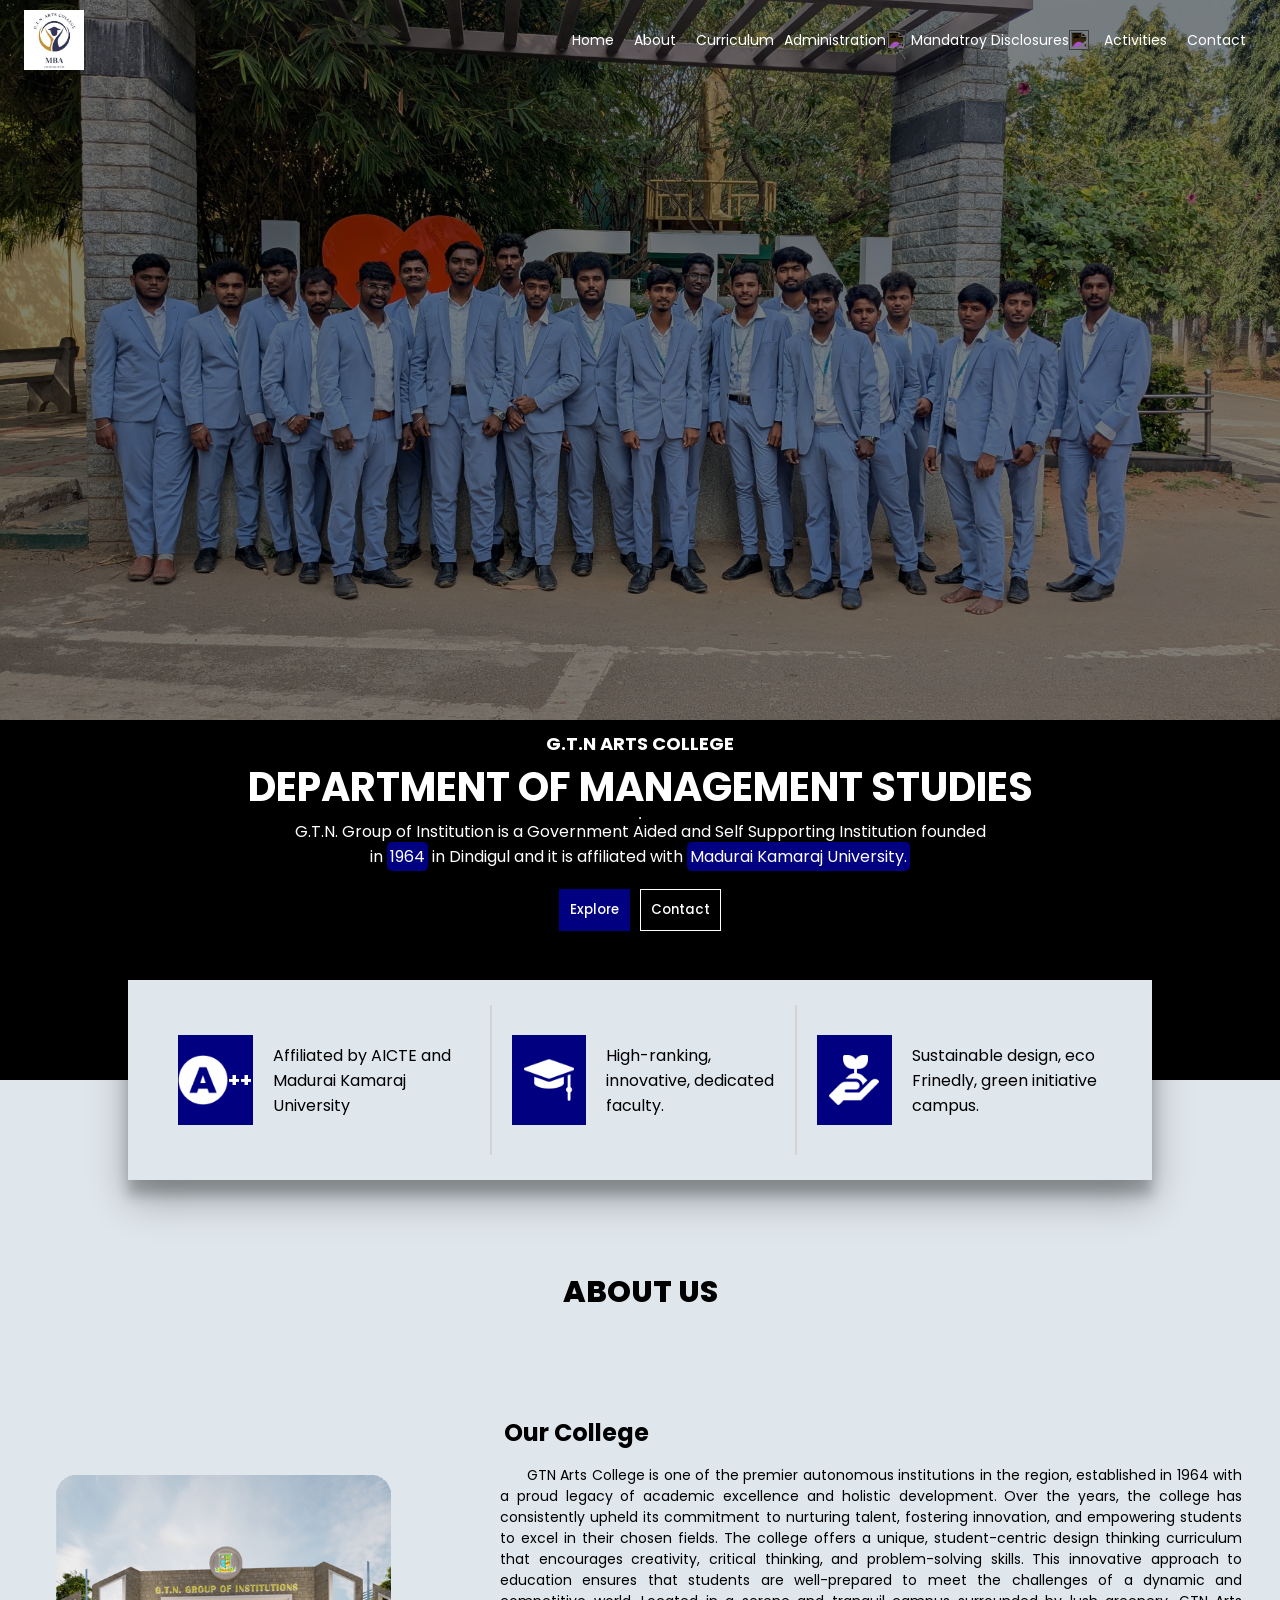
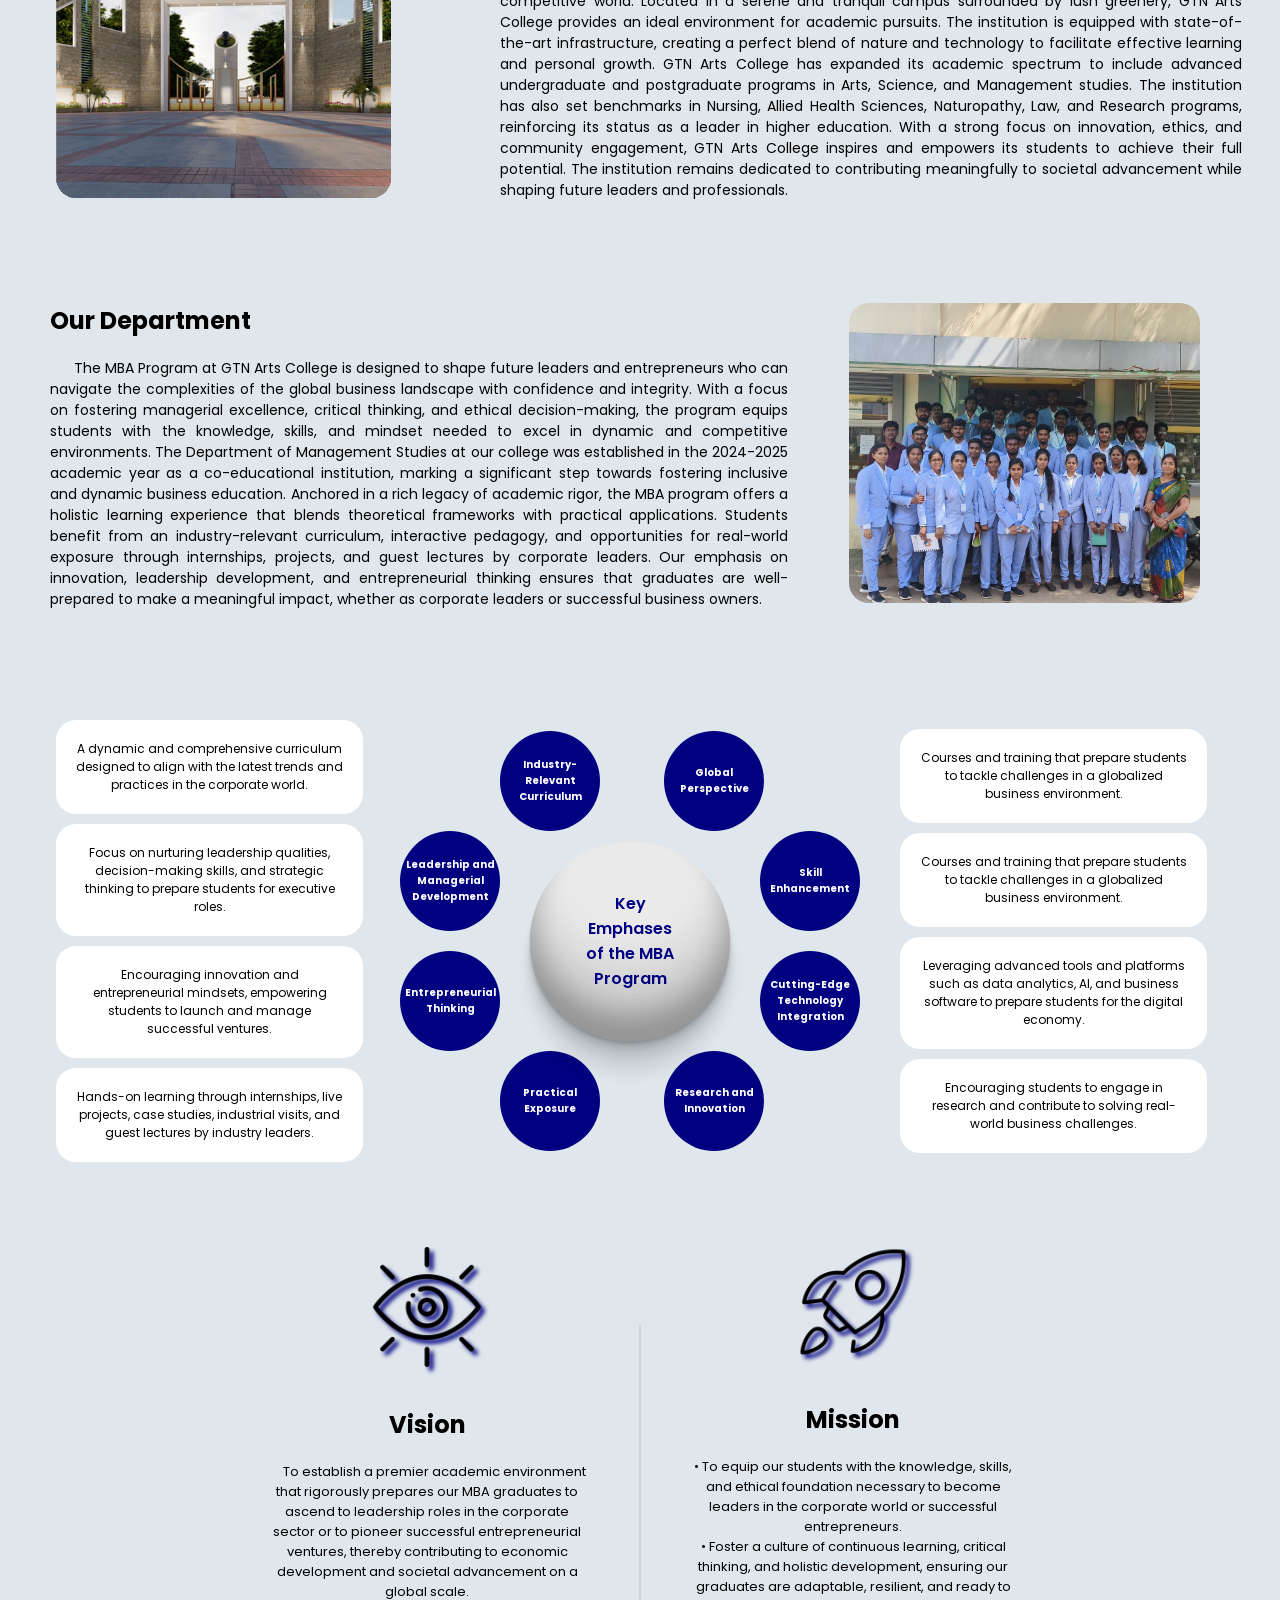
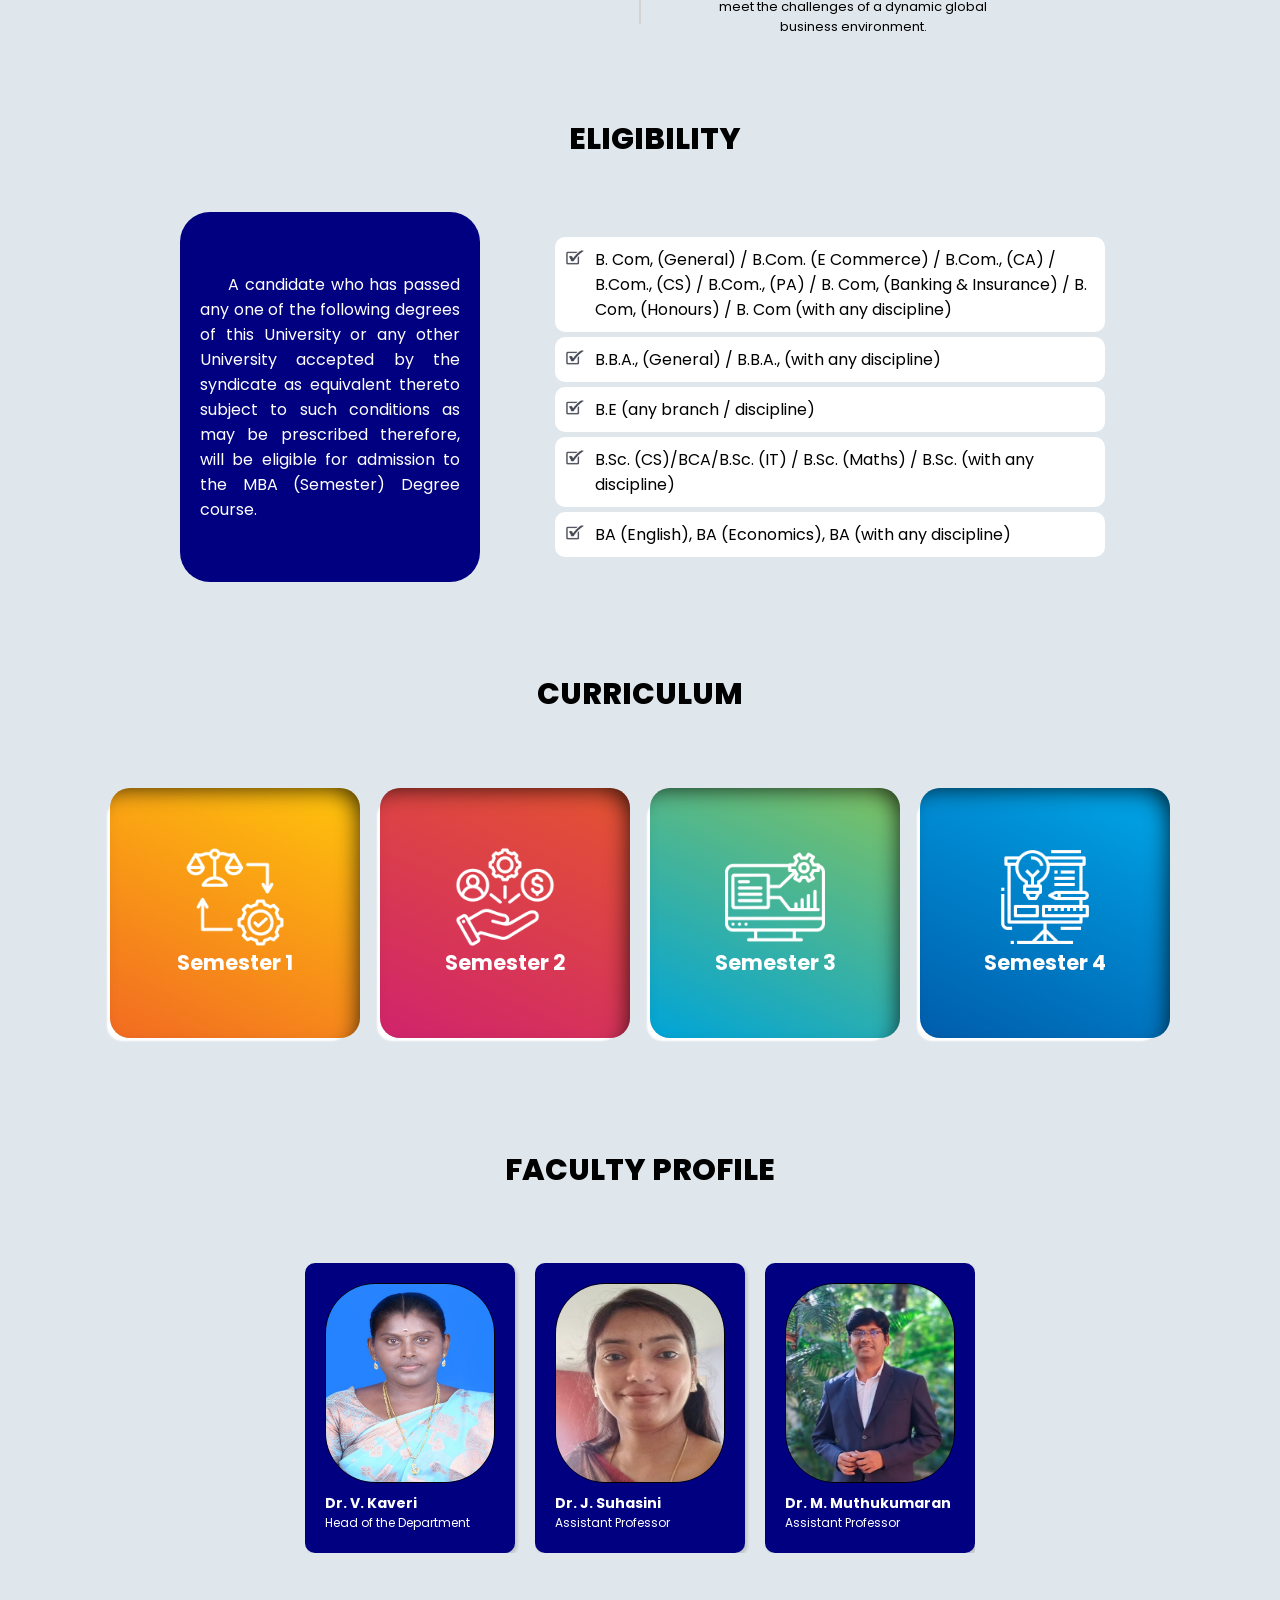
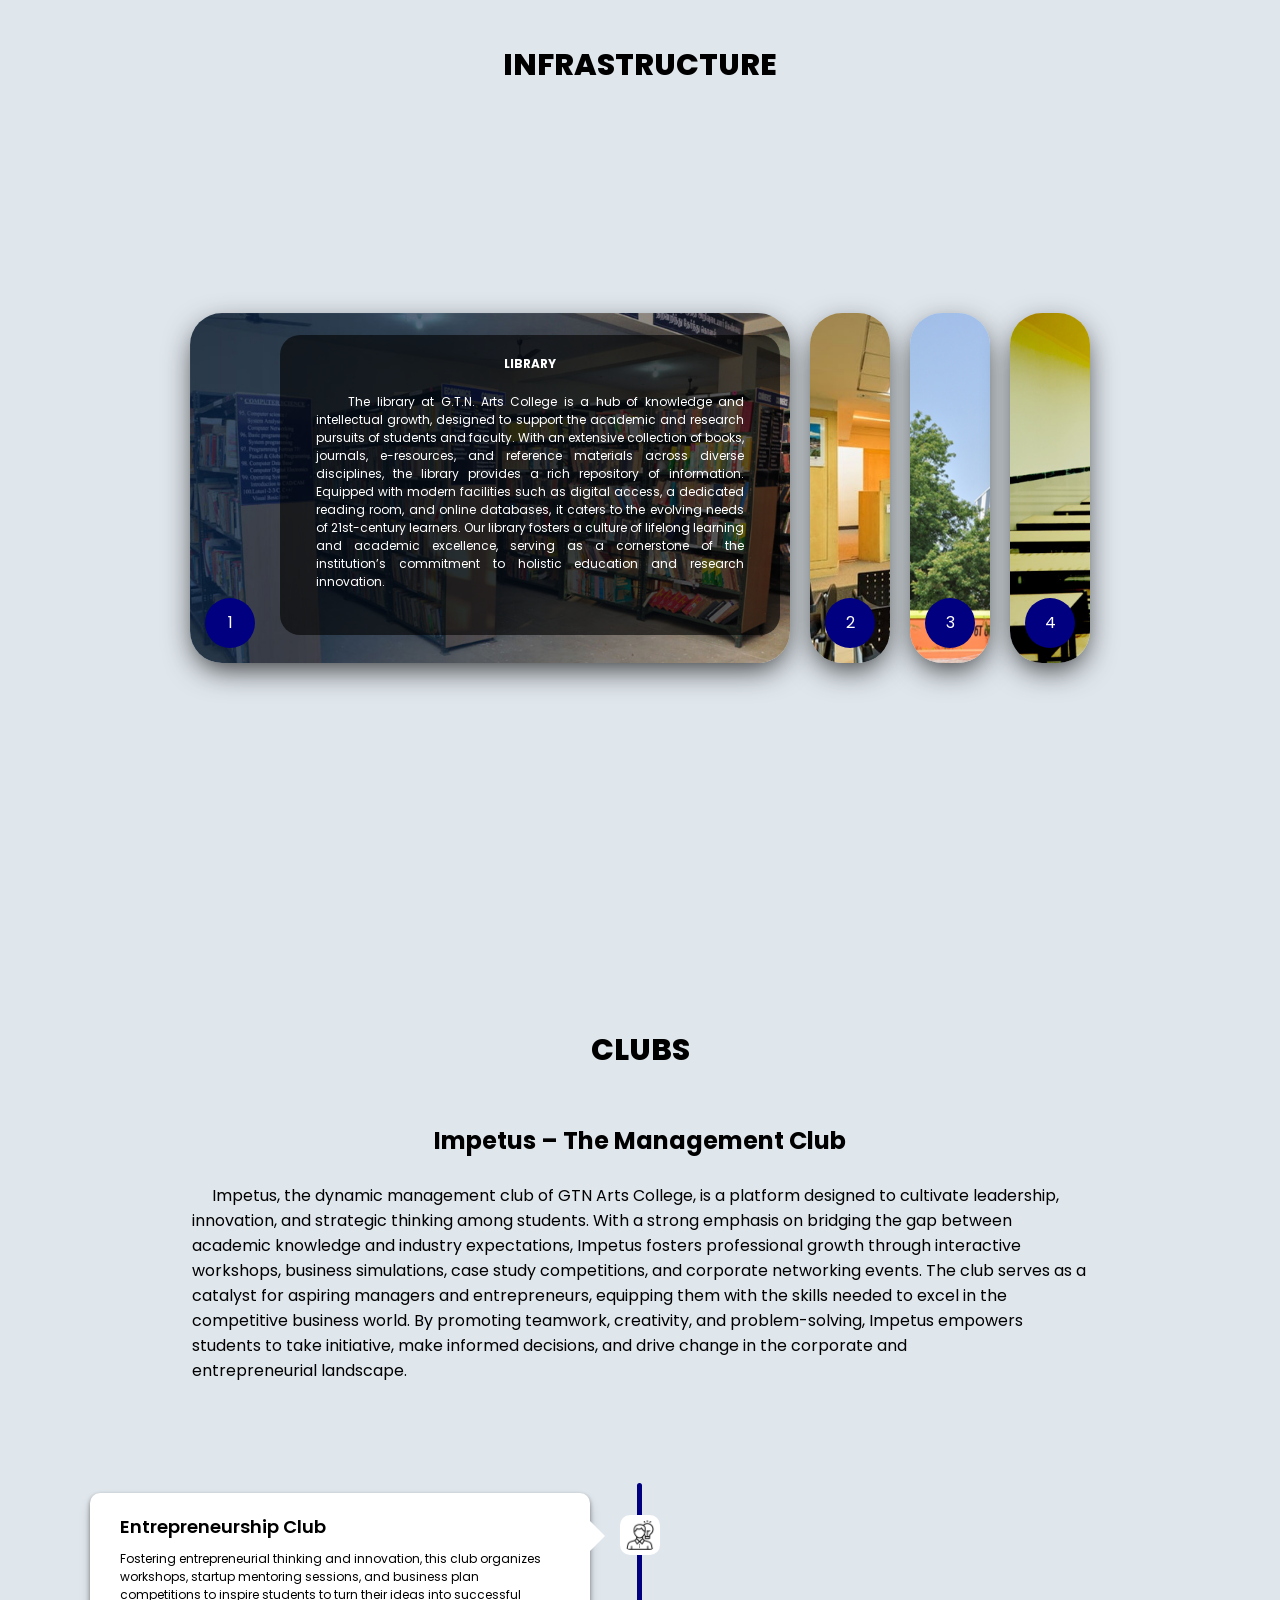
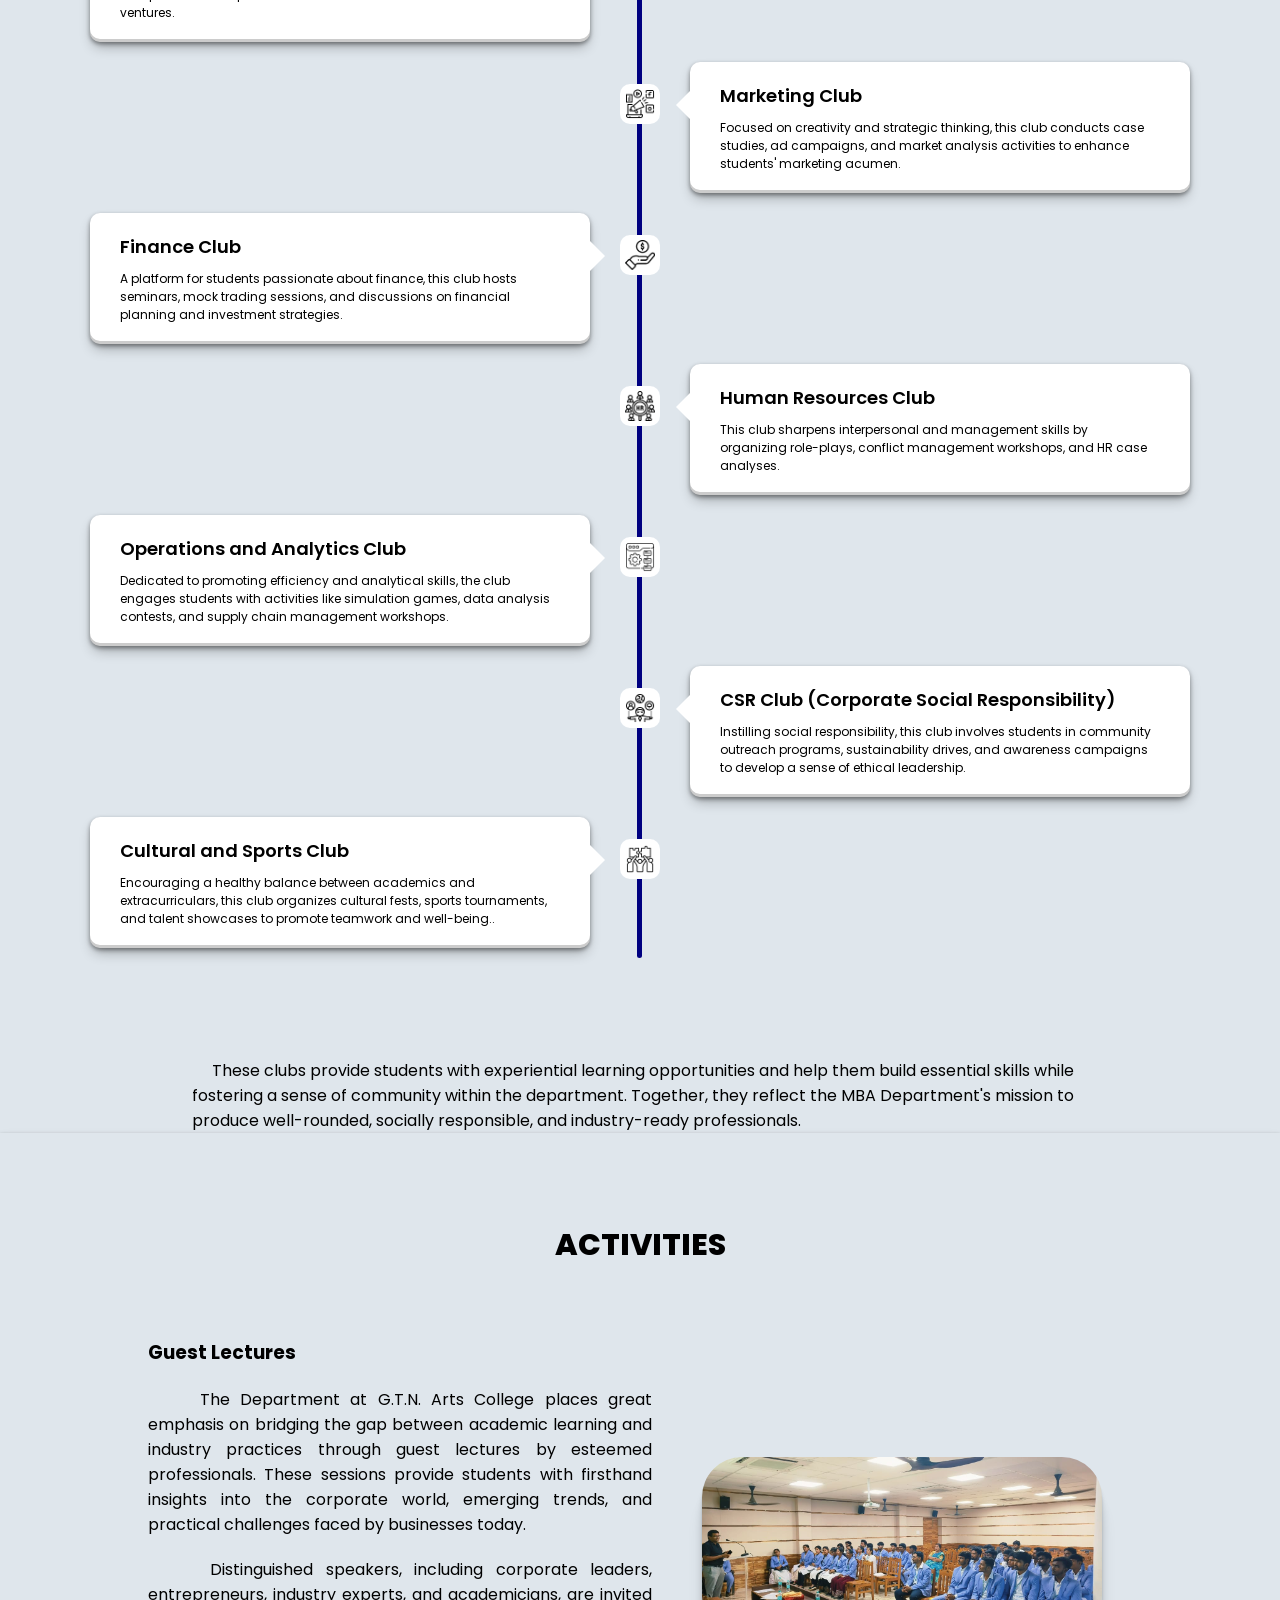
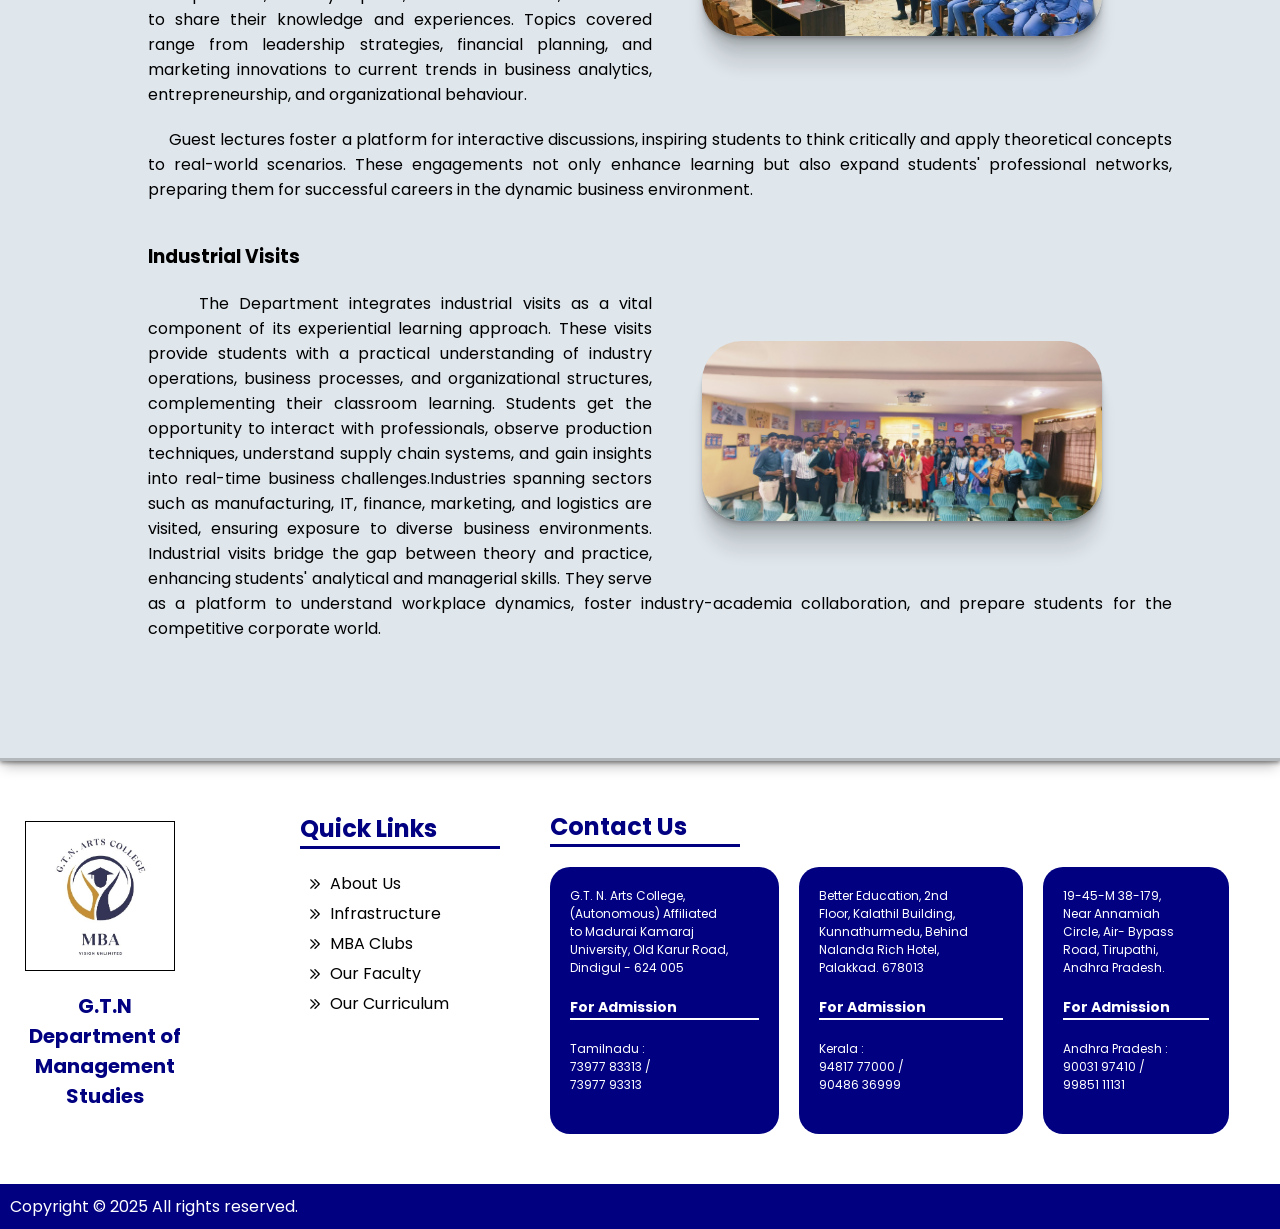
==== commit 9097084f: "final commit on 1:58-18/03/25" ====
--- a/index.html
+++ b/index.html
@@ -45,6 +45,19 @@
                     </div>
                 </div>
             </div>
+            <div class="dropdown">
+                <div class="hideOnMobile">Mandatroy Disclosures
+                    <img src="https://img.icons8.com/material-outlined/24/expand-arrow--v1.png" alt="">
+                        <div class="dropdown_content">
+                            <a class="hideOnMobile dropdownbtn">AICTE
+                                <div class="dropdown_content1">
+                                    <a href="/AICTE.html">LoA</a>
+                                    <a href="/AICTE.html#EoA">EoA</a>
+                                </div>
+                            </a>
+                        </div>
+                </div>
+            </div>
             <div class="hideOnMobile"><a href="#Activities">Activities</a></div>
             <div class="hideOnMobile"><a href="#contact">Contact</a></div>
         </ul>
@@ -102,7 +115,7 @@
 
         <div class="headText">
             <h2 class="gtn">G.T.N Arts College</h2>
-            <h2> Department of Managment Studies</h2>
+            <h2> Department of Management Studies</h2>
             <hr>
             <h6>G.T.N. Group of Institution is a Government Aided and Self Supporting Institution founded in
                 <span>1964</span> in Dindigul and it is affiliated with <span>Madurai Kamaraj University.</span>
@@ -913,7 +926,7 @@
     </footer>
 
     <div class="copyright">
-        <p>Copyright © 2024 All rights reserved.</p>
+        <p>Copyright © 2025 All rights reserved.</p>
     </div>
 
 
--- a/styles.css
+++ b/styles.css
@@ -87,7 +87,7 @@
     overflow: hidden;
     cursor: pointer;
     font-weight: 400;
-    margin-right: 15px;
+    margin-right: 25px;
 
     img{
         filter: invert(1);
@@ -96,6 +96,24 @@
     }
 }
 
+
+.dropdown_content1 {
+    display: none;
+    position: absolute;
+    background-color: #f9f9f9;
+    min-width: 160px;
+    right: -150px;
+    top: 0;
+    box-shadow: 0px 8px 16px 0px rgba(0, 0, 0, 0.2);
+    z-index: 2;
+}
+
+
+
+.dropdown_content:hover .dropdown_content1 {
+    z-index: 12;
+    display: block;
+}
 
 .dropdown_content {
     display: none;
@@ -157,6 +175,21 @@
 
 }
 
+
+/* embed pdf  */
+.LoA{
+    display: flex;
+    flex-direction: column;
+    align-items: center;
+    width: 90%;
+    margin-top: 10%;
+    color: navy;
+}
+.Approvals{
+    display: flex;
+    flex-direction: column;
+    gap: 100px;
+}
 
 
 .off-screen-menu {
@@ -1309,6 +1342,7 @@
     p {
         width: 100%;
         margin: 20px;
+        text-align: justify;
     }
 
 
@@ -1317,7 +1351,7 @@
 .activity1 {
     img {
         border-radius: 40px;
-        margin: 10px;
+        margin: 50px;
         width: 400px;
         float: right;
         margin-top: 70px;
@@ -1328,7 +1362,7 @@
 .activity2 {
     img {
         border-radius: 40px;
-        margin: 10px;
+        margin: 50px;
         width: 400px;
         float: right;
         margin-top: 50px;
@@ -1455,17 +1489,21 @@
 
 /* SMALL DEVICE */
 
-
-
-
-@media (max-width:400px) {
+@media (max-width: 600px) {
+
+    body{
+        width: 100%;
+    }
 
     .ham-menu {
         display: block;
     }
 
     .off-screen-menu {
-        height: 100vh;
+        padding-top: 0px;
+        padding-bottom: 30px;
+        height: auto;
+        /* height: 100vh; */
     }
 
     .navItem {
@@ -1473,8 +1511,10 @@
     }
 
     .navlogo {
-        color: navy;
-        width: 60px;
+        /* color: navy; */
+        all: unset;
+        width: 40px;
+        margin: 10px;
     }
 
 
@@ -1487,8 +1527,14 @@
         display: none;
     }
 
+    .slider {
+        position: absolute;
+        width: 105%;
+    }
+
     .home {
-        height: 26.6vh;
+        width: 100%;
+        height: 28vh;
         margin-top: 70px;
     }
 
@@ -1508,14 +1554,15 @@
     }
 
     .headText hr {
-        height: 55px;
-        margin-top: 8px;
+        height: 100px;
+        margin-top: 2px;
         position: absolute;
         border: 1px solid white;
         margin-left: -330px;
     }
 
     .headText h6 {
+        margin-top: 30px;
         font-size: 12px;
         line-height: 25px;
         font-weight: 500;
@@ -1581,6 +1628,7 @@
         }
 
         p {
+            position: relative;
             font-size: 12px;
             width: 100%;
             margin-left: 0;
@@ -1597,19 +1645,20 @@
 
     }
 
-    .aboutCollege p:nth-of-type(1) {
-        margin-bottom: -20px;
-    }
-
-
     .aboutDept {
         display: flex;
         flex-direction: column;
-        align-items: center;
         width: 90%;
         margin-left: 0;
 
+        h1 {
+            text-align: left;
+        }
+
         img {
+            margin: 0;
+            border-radius: 20px;
+            object-fit: cover;
             position: relative;
             width: 400px;
             height: 400px;
@@ -1635,6 +1684,7 @@
             font-weight: 500;
             text-align: center;
             margin-bottom: 20px;
+            font-size: 18px;
         }
 
         .forMobile {
@@ -1854,6 +1904,9 @@
     .Infrastructure {
         height: auto;
 
+        header {
+            margin: 100px 0 20px 0;
+        }
         img {
             width: 30px;
             position: absolute;
@@ -1969,6 +2022,12 @@
         left: 32px;
     }
 
+    .Clubs {
+        h2 {
+            font-size: 18px;
+        }
+    }
+
     .club_container {
         width: 100%;
         padding-left: 80px;
@@ -2015,6 +2074,7 @@
         p {
             width: 90%;
             font-size: 12px;
+            text-align: justify !important;
         }
 
     }
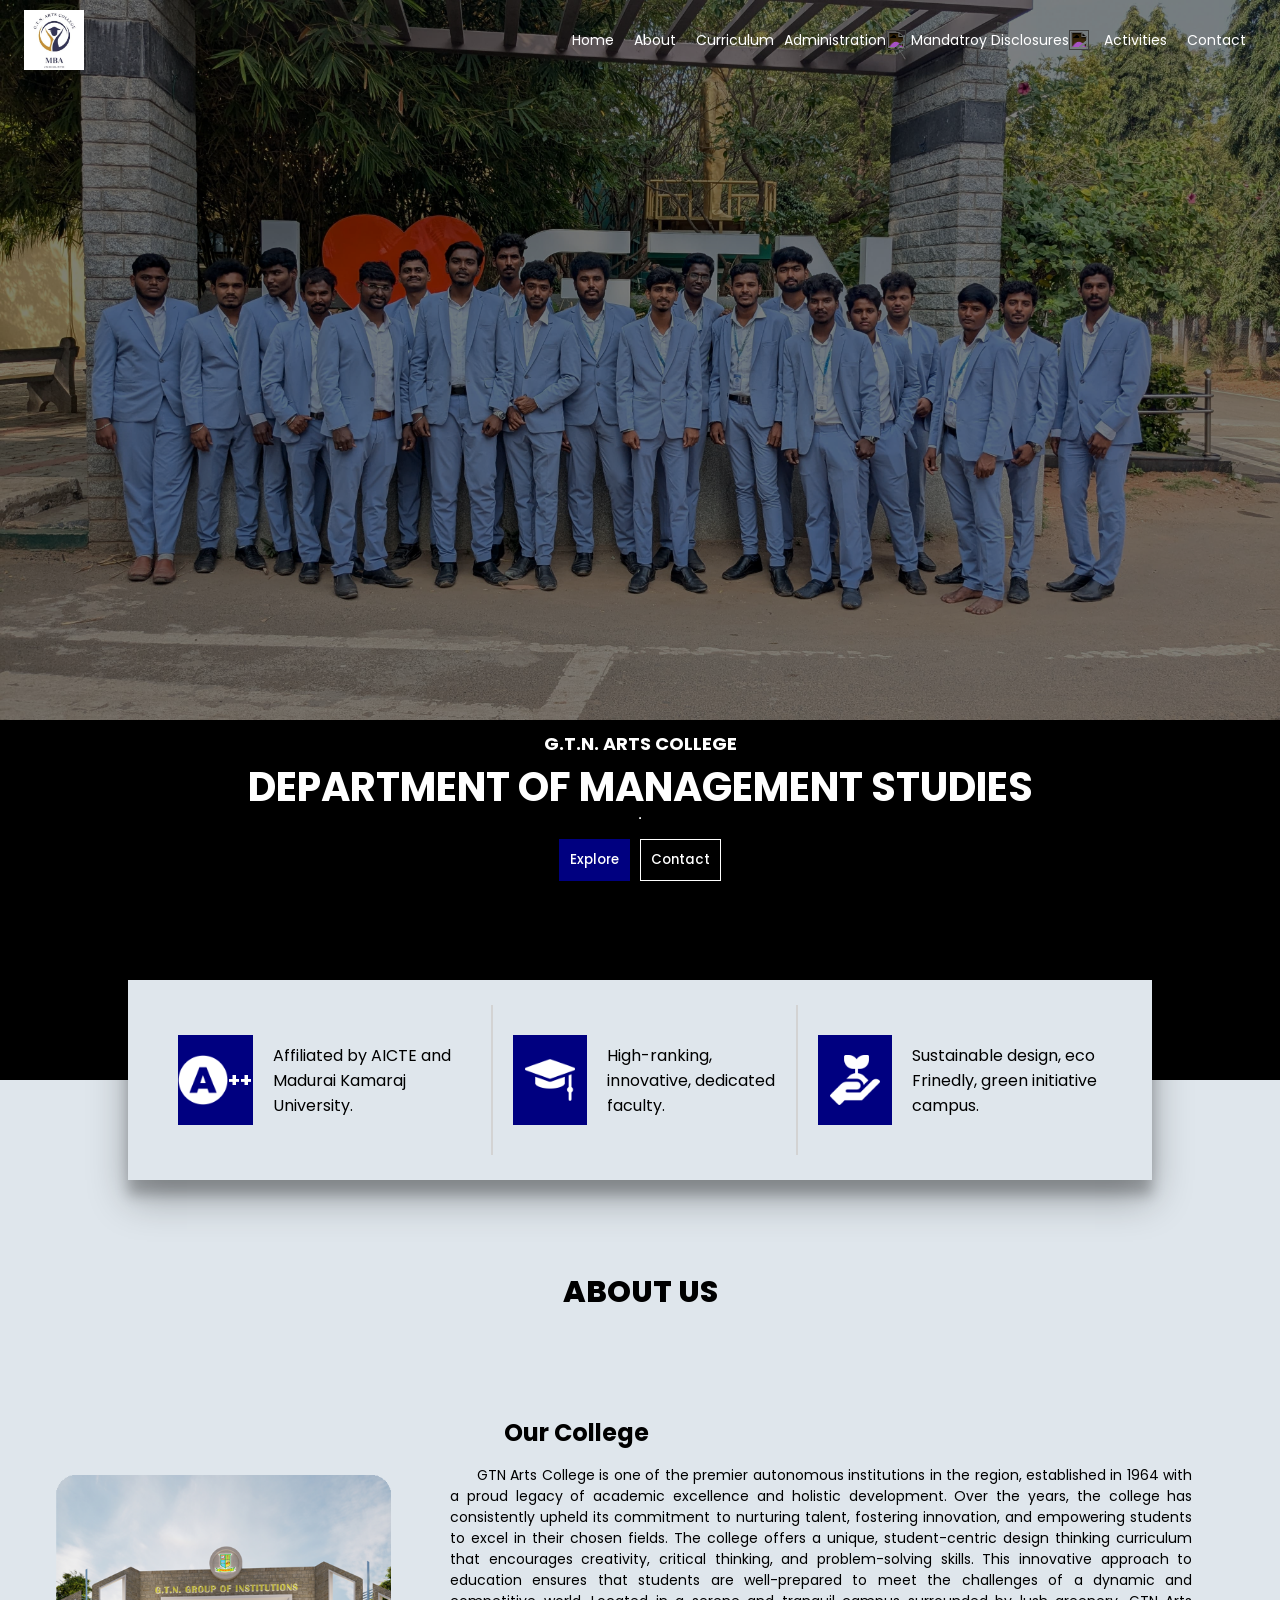
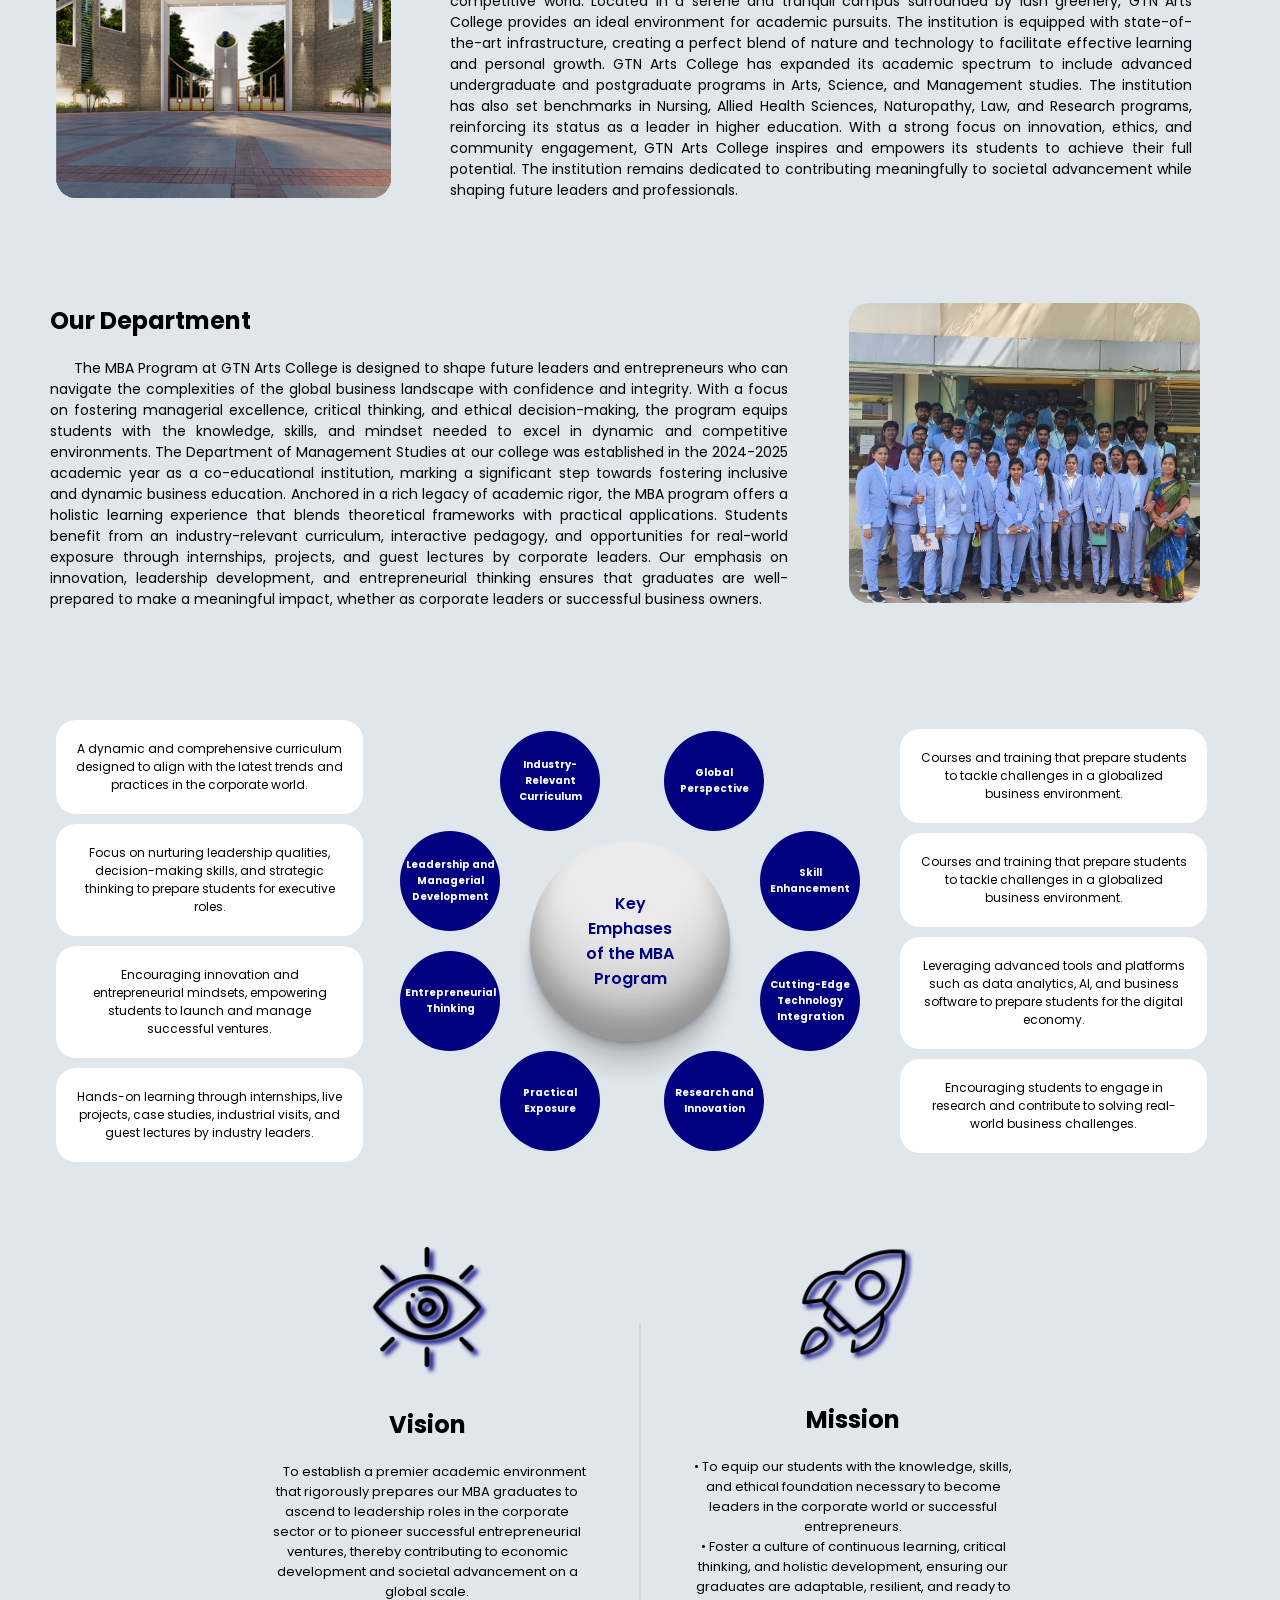
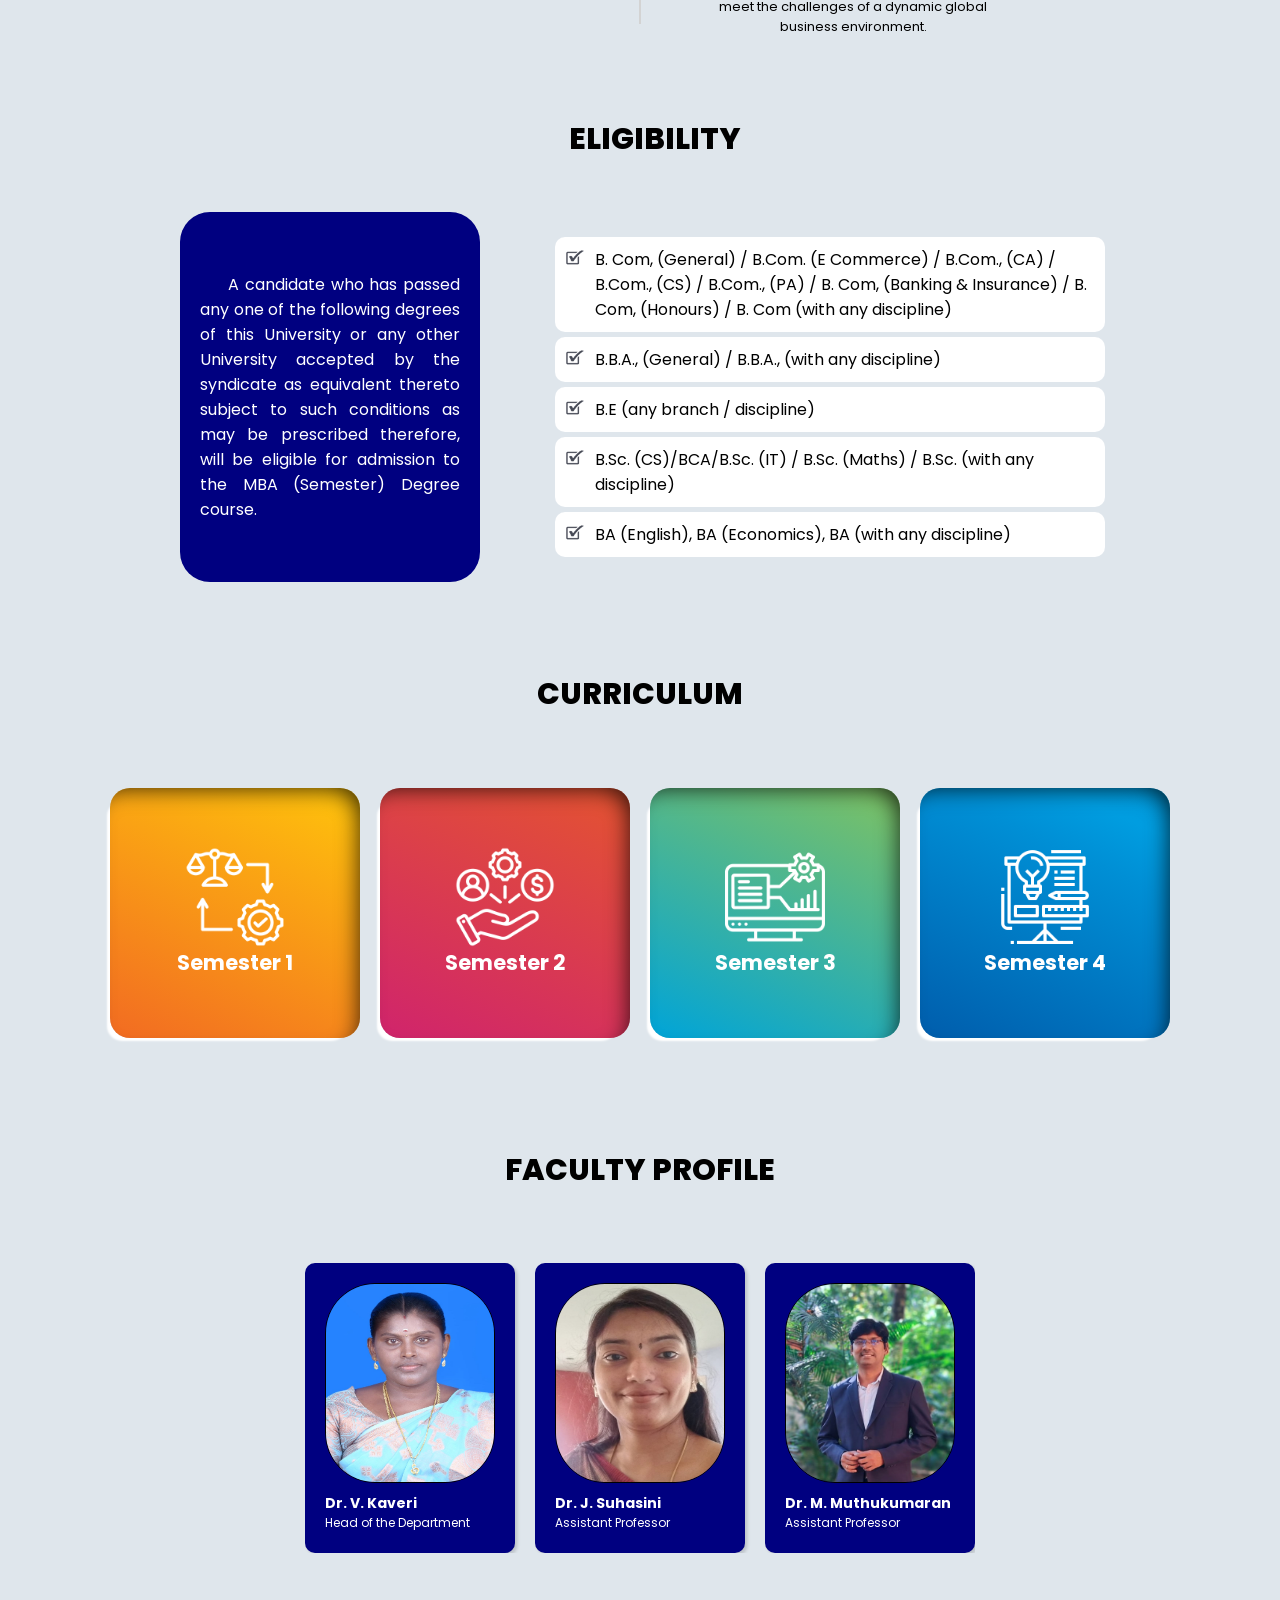
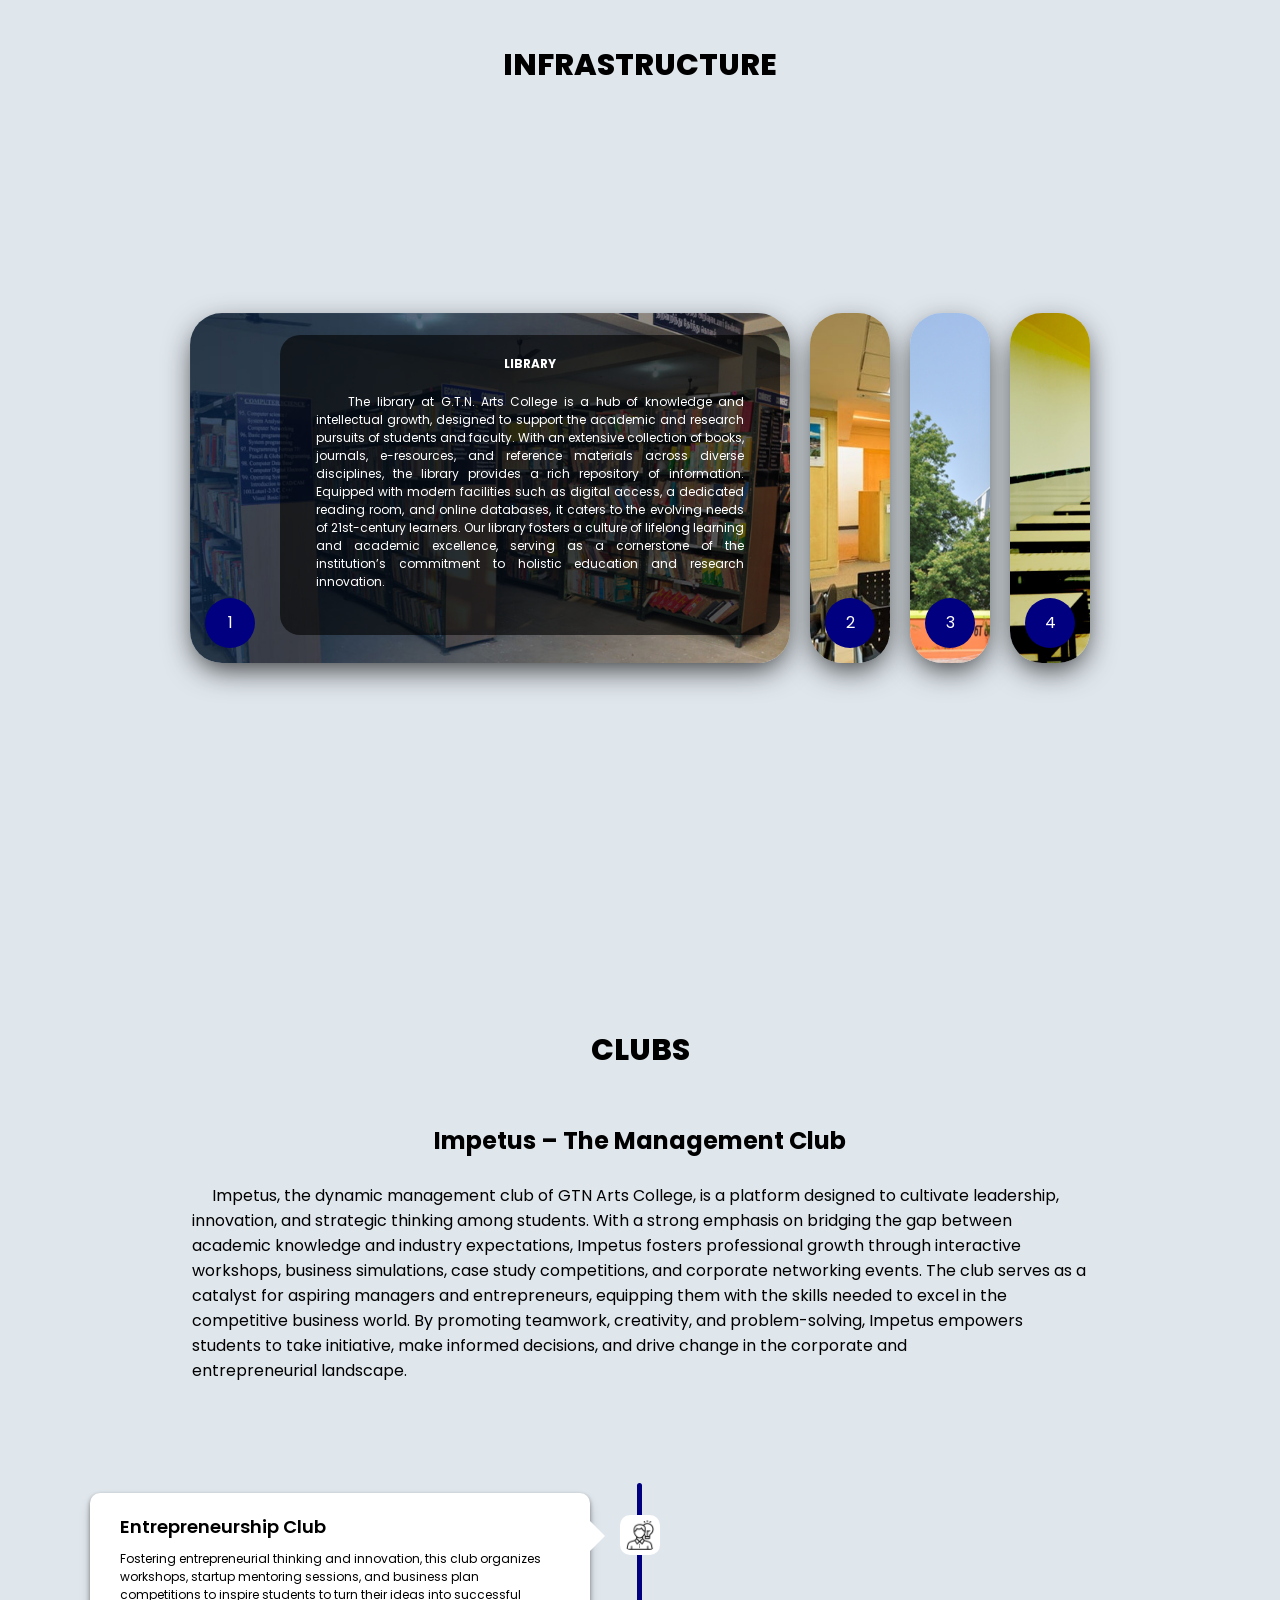
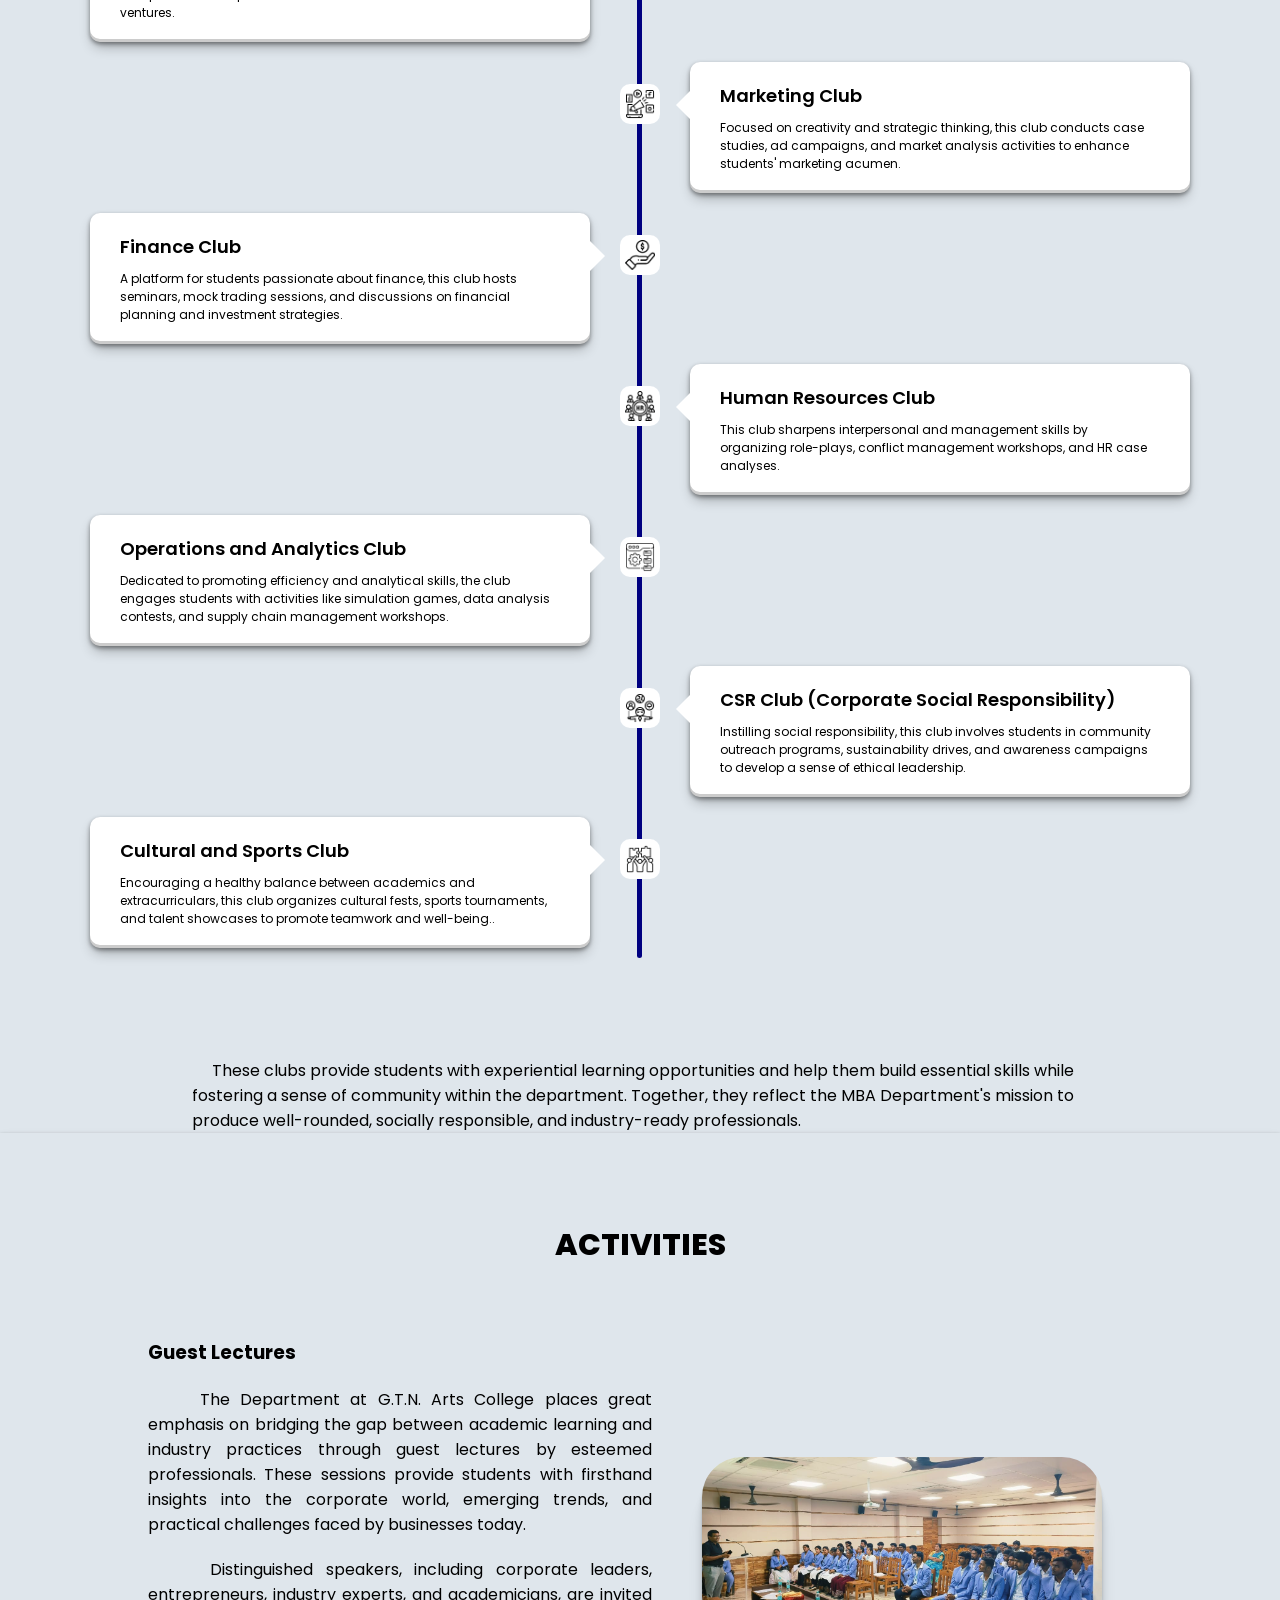
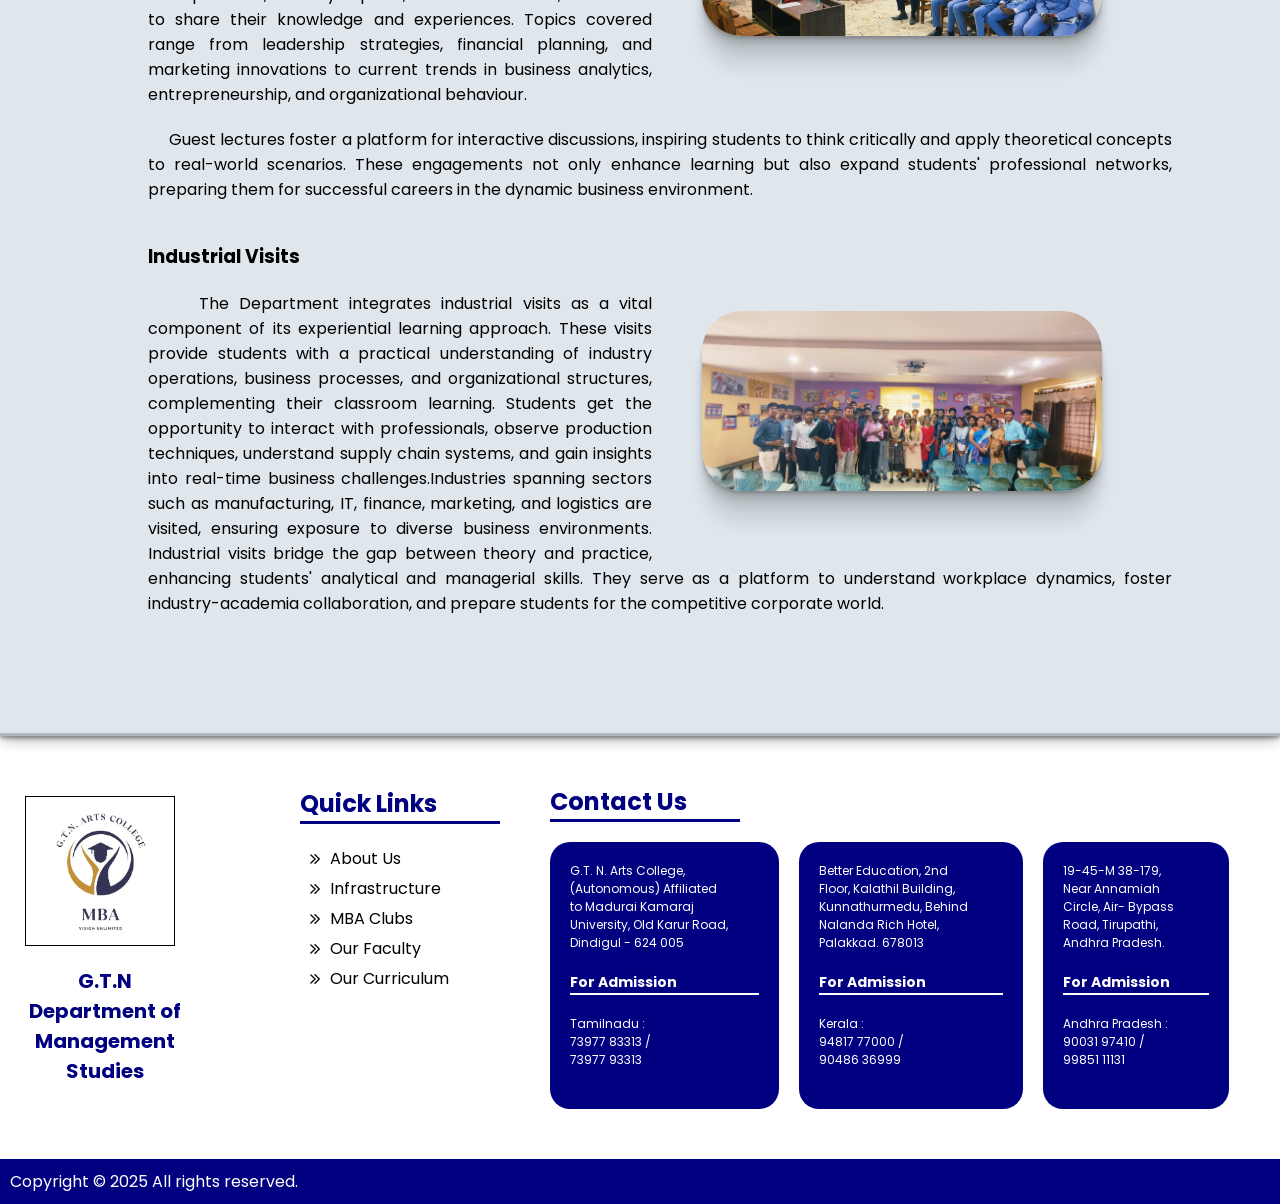
==== commit c3437a03: "commit on 07:30" ====
--- a/index.html
+++ b/index.html
@@ -17,12 +17,15 @@
             <li class="menu-item"><a href="#about">About</a></li>
             <li class="menu-item"><a href="#Curriculum">Curriculum</a></li>
             <li class="menu-item"><a href="#Faculty">Faculty</a></li>
+            <li><a href="/AICTE.html">LoA</a></li>
+                
         </ul>
         <ul>
             <li class="menu-item"><a href="#Infrastructure">Infrastructure</a></li>
             <li class="menu-item"><a href="#Clubs">Clubs</a></li>
             <li class="menu-item"><a href="#Activities">Activities</a></li>
             <li class="menu-item"><a href="#contact">Contact</a></li>
+            <li><a href="/AICTE.html#EoA">EoA</a></li>
         </ul>
     </div>
     
@@ -114,12 +117,12 @@
         </div>
 
         <div class="headText">
-            <h2 class="gtn">G.T.N Arts College</h2>
+            <h2 class="gtn">G.T.N. Arts College</h2>
             <h2> Department of Management Studies</h2>
             <hr>
-            <h6>G.T.N. Group of Institution is a Government Aided and Self Supporting Institution founded in
+            <!-- <h6>G.T.N. Group of Institution is a Government Aided and Self Supporting Institution founded in
                 <span>1964</span> in Dindigul and it is affiliated with <span>Madurai Kamaraj University.</span>
-            </h6>
+            </h6> -->
         </div>
         <div class="buttons">
             <button type="button"><a href="#about">Explore</a></button>
@@ -139,7 +142,7 @@
                 <img src="/assets/letter-a.png" alt="letterA">
                 <h1>++</h1>
             </div>
-            <p>Affiliated by AICTE and Madurai Kamaraj University</p>
+            <p>Affiliated by AICTE and Madurai Kamaraj University.</p>
             <hr>
             <div class="tab">
                 <img src="/assets/academic.png" alt="academic">
--- a/styles.css
+++ b/styles.css
@@ -535,7 +535,7 @@
 
 .aboutCollege img {
     /* position: absolute; */
-    float: left;
+    /* float: left; */
     margin-left: 50px;
     width: 350px;
 }
@@ -549,7 +549,7 @@
 .aboutCollege p {
     position: absolute;
     width: 58%;
-    margin-left: 500px;
+    margin-left: 450px;
     margin-top: 100px;
     font-size: 14px;
 }
@@ -1365,7 +1365,7 @@
         margin: 50px;
         width: 400px;
         float: right;
-        margin-top: 50px;
+        margin-top: 20px;
         box-shadow: rgba(0, 0, 0, 0.09) 0px 2px 1px, rgba(0, 0, 0, 0.09) 0px 4px 2px, rgba(0, 0, 0, 0.09) 0px 8px 4px, rgba(0, 0, 0, 0.09) 0px 16px 8px, rgba(0, 0, 0, 0.09) 0px 32px 16px;
     }
 }
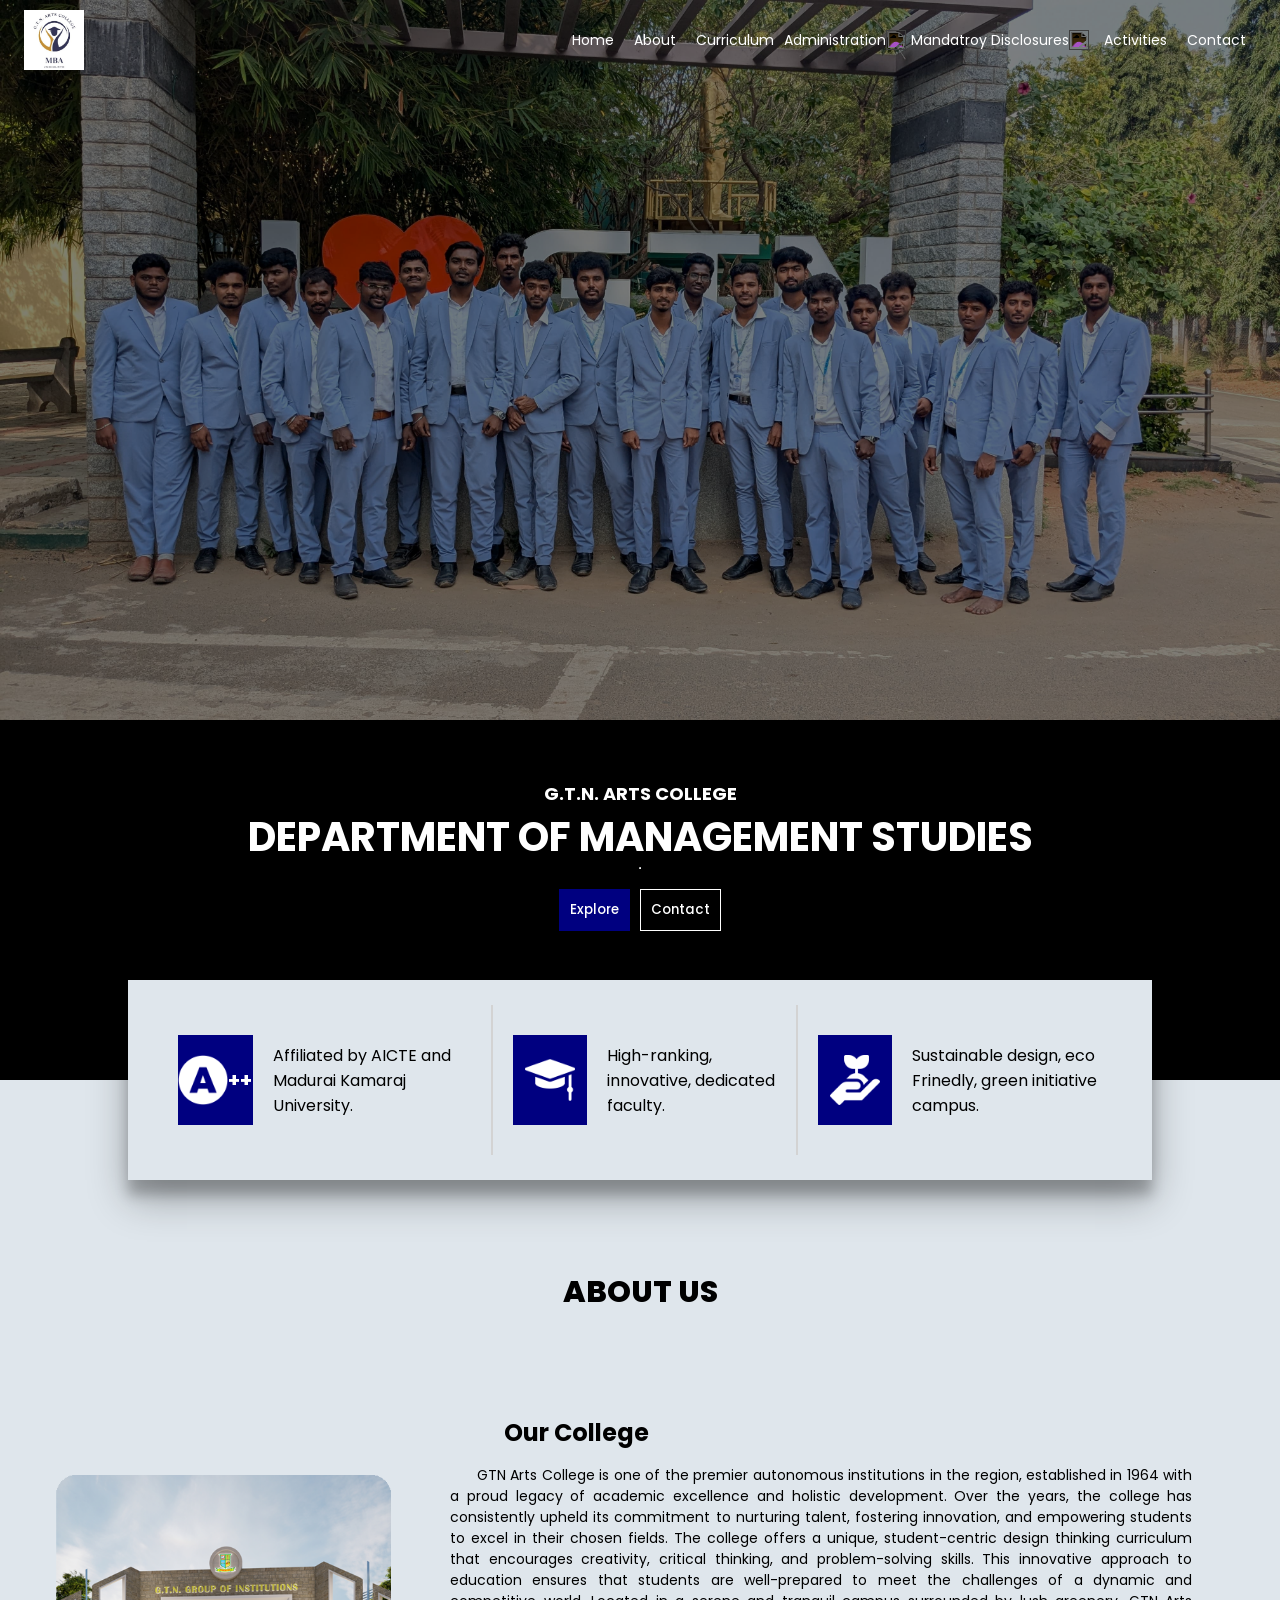
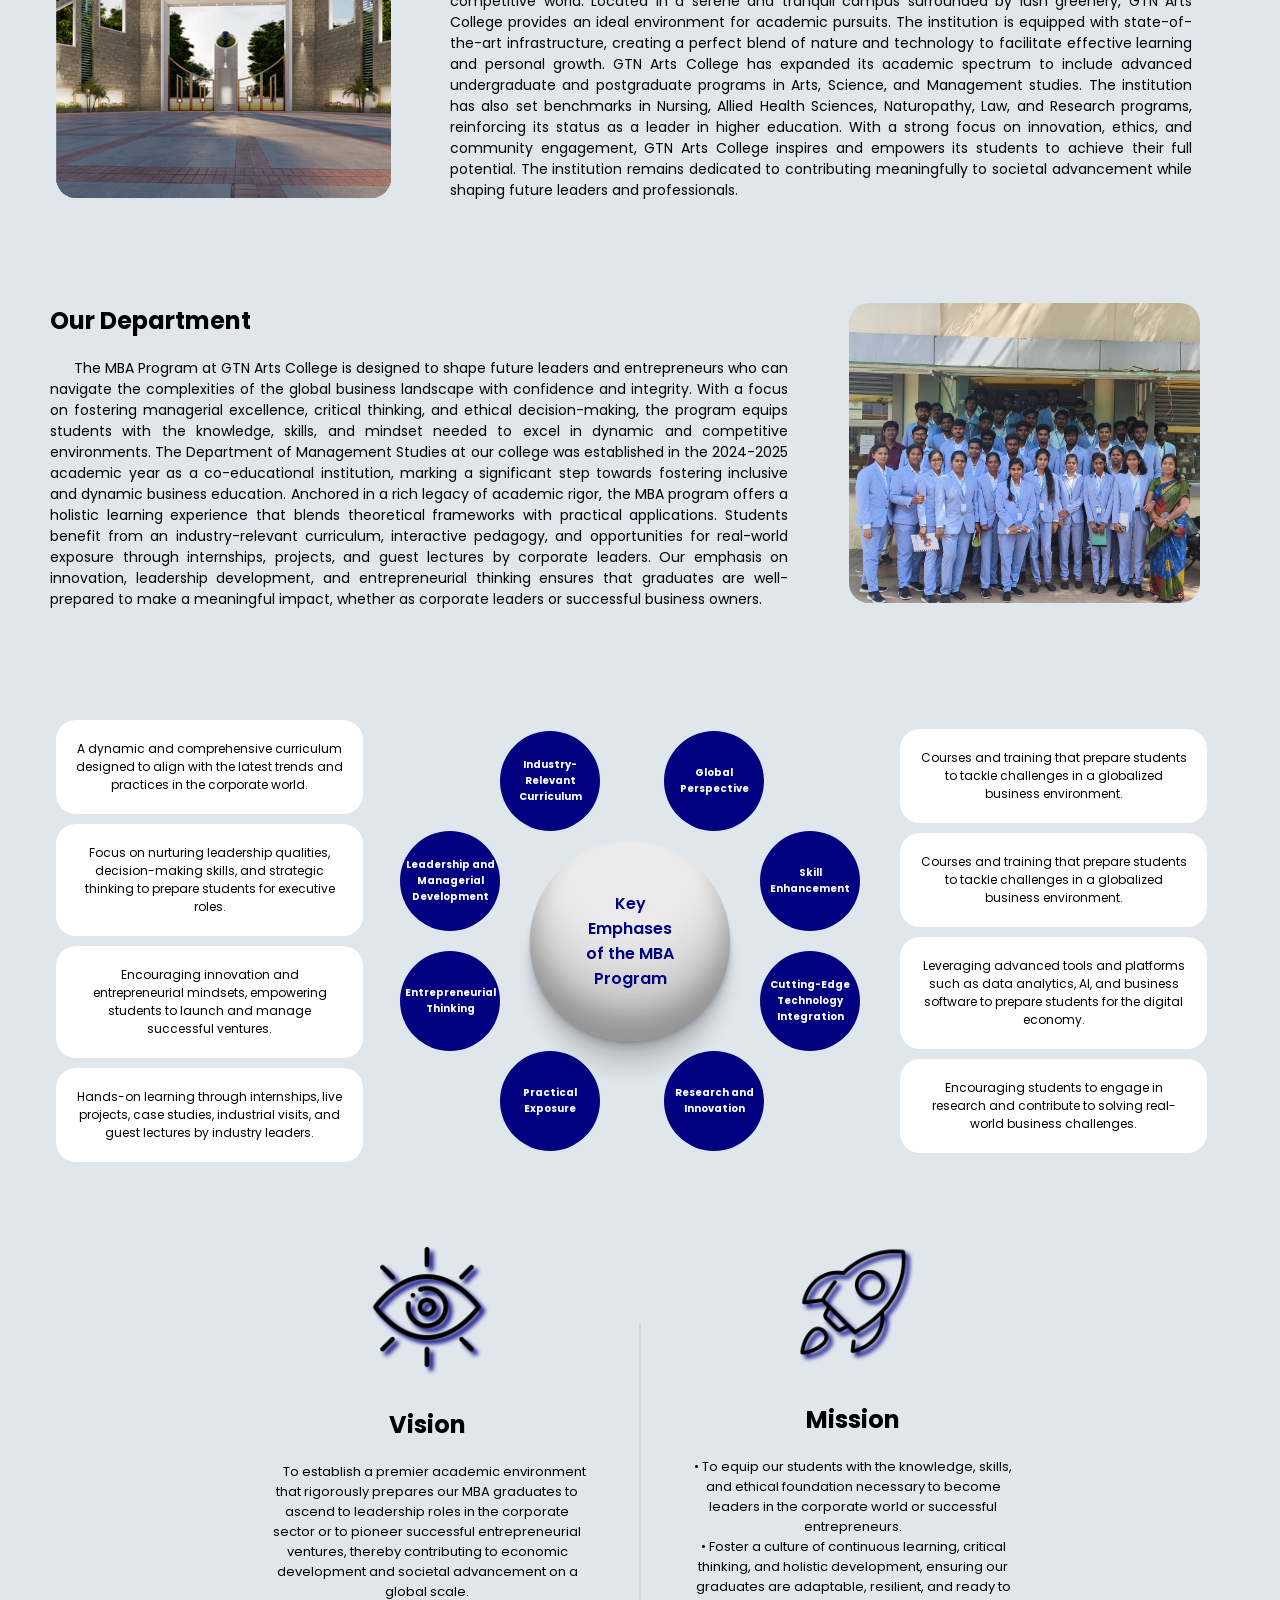
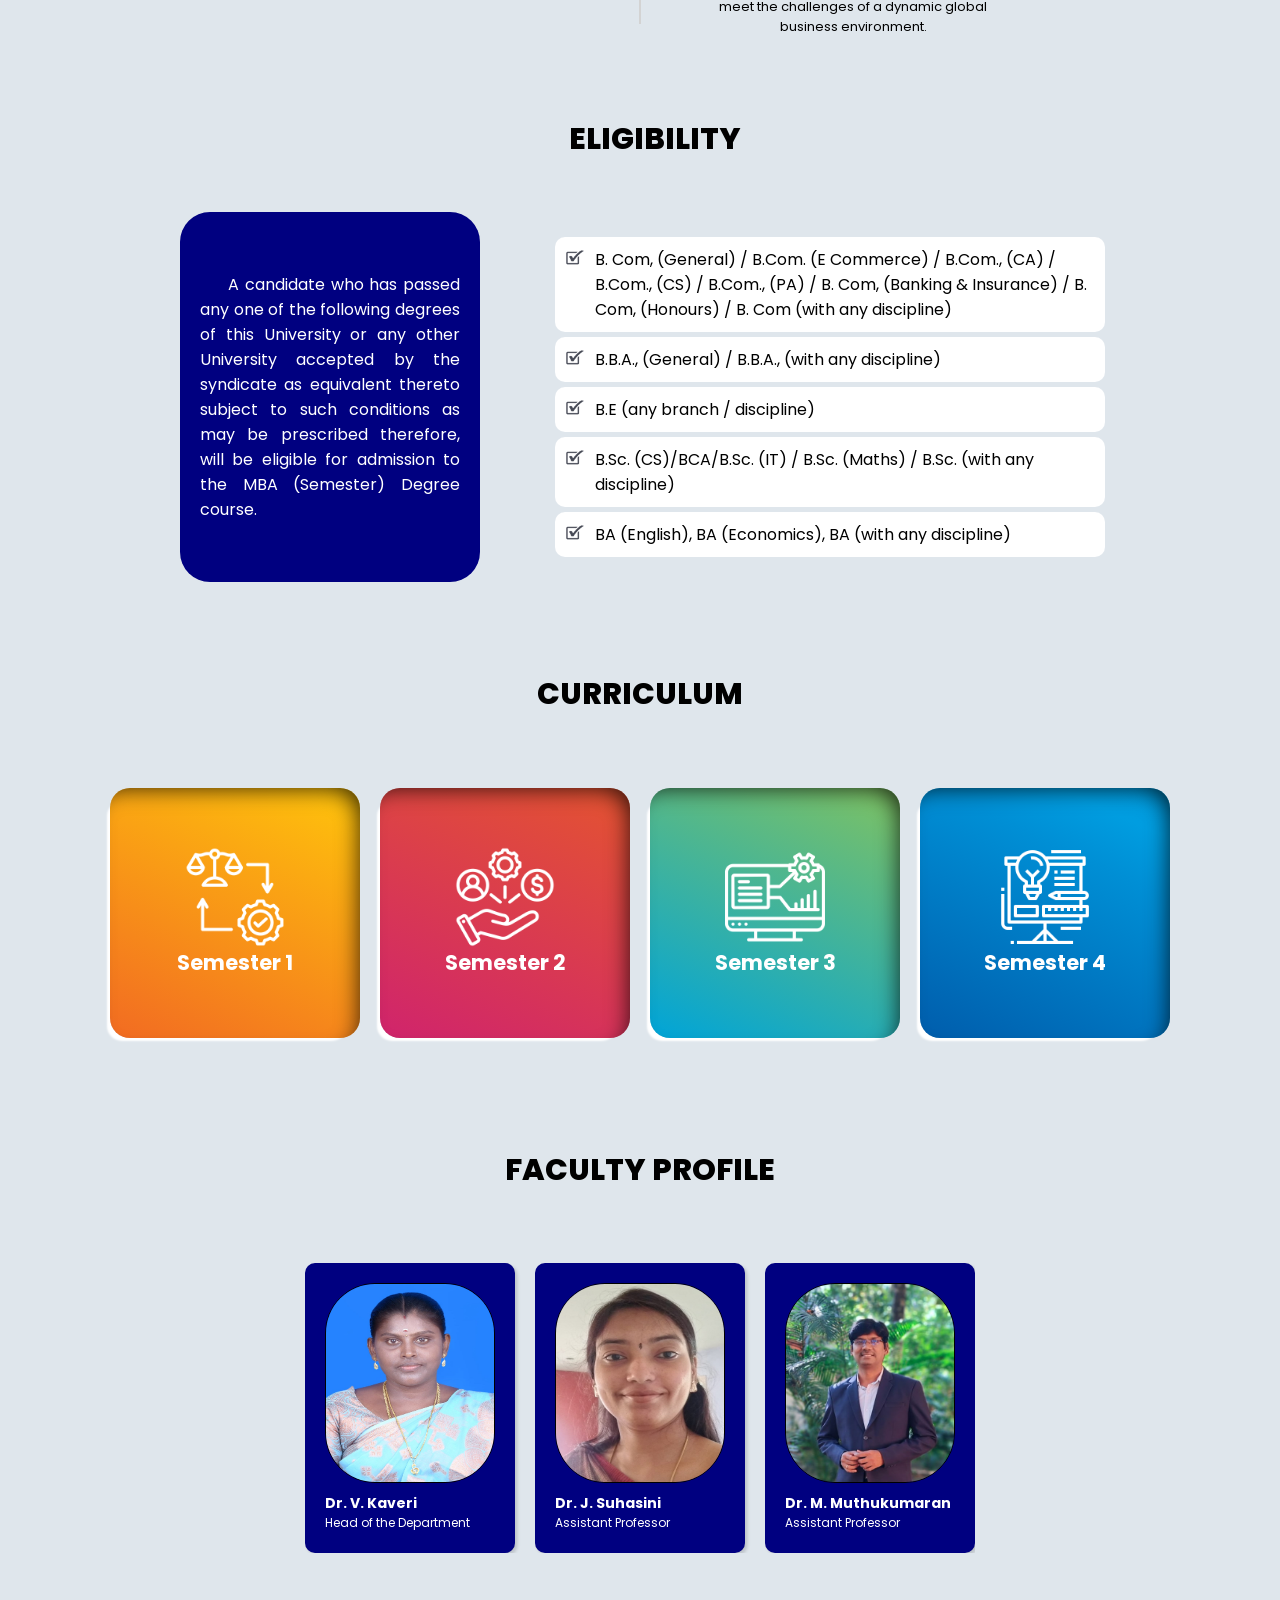
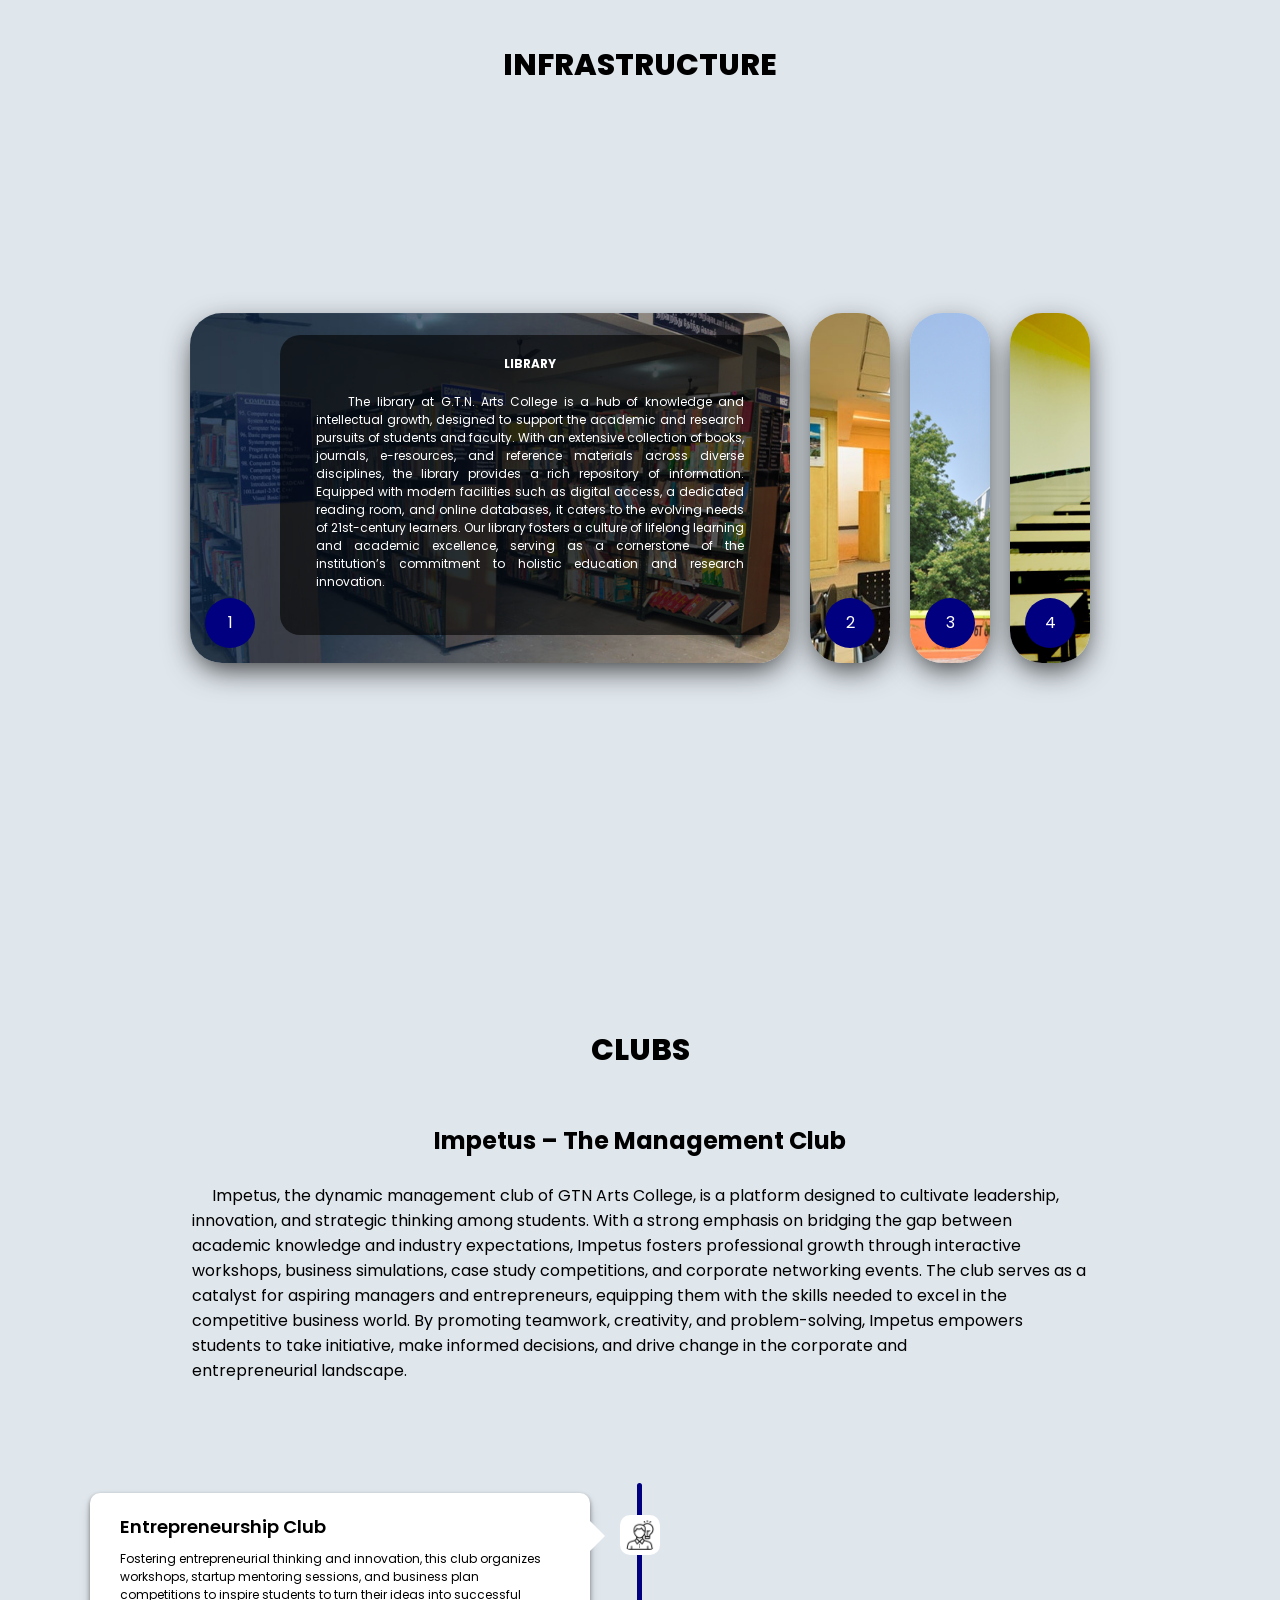
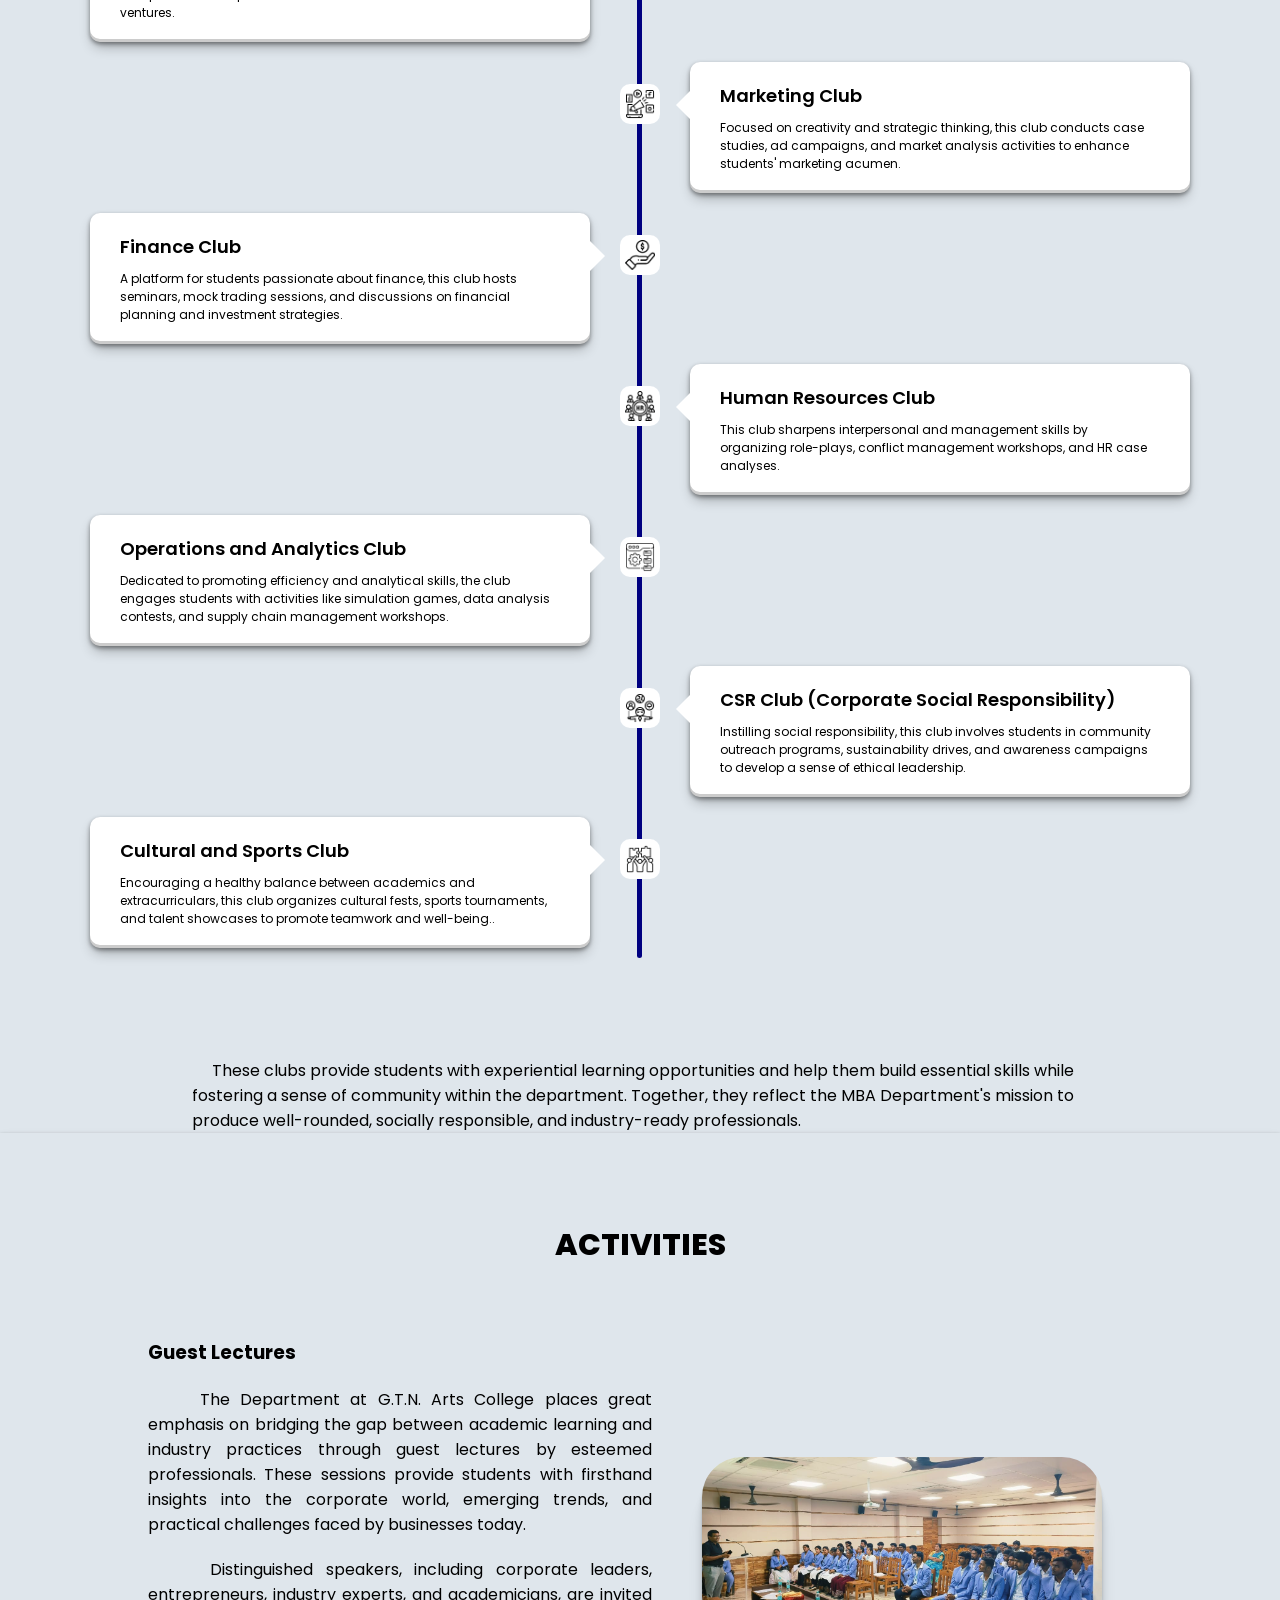
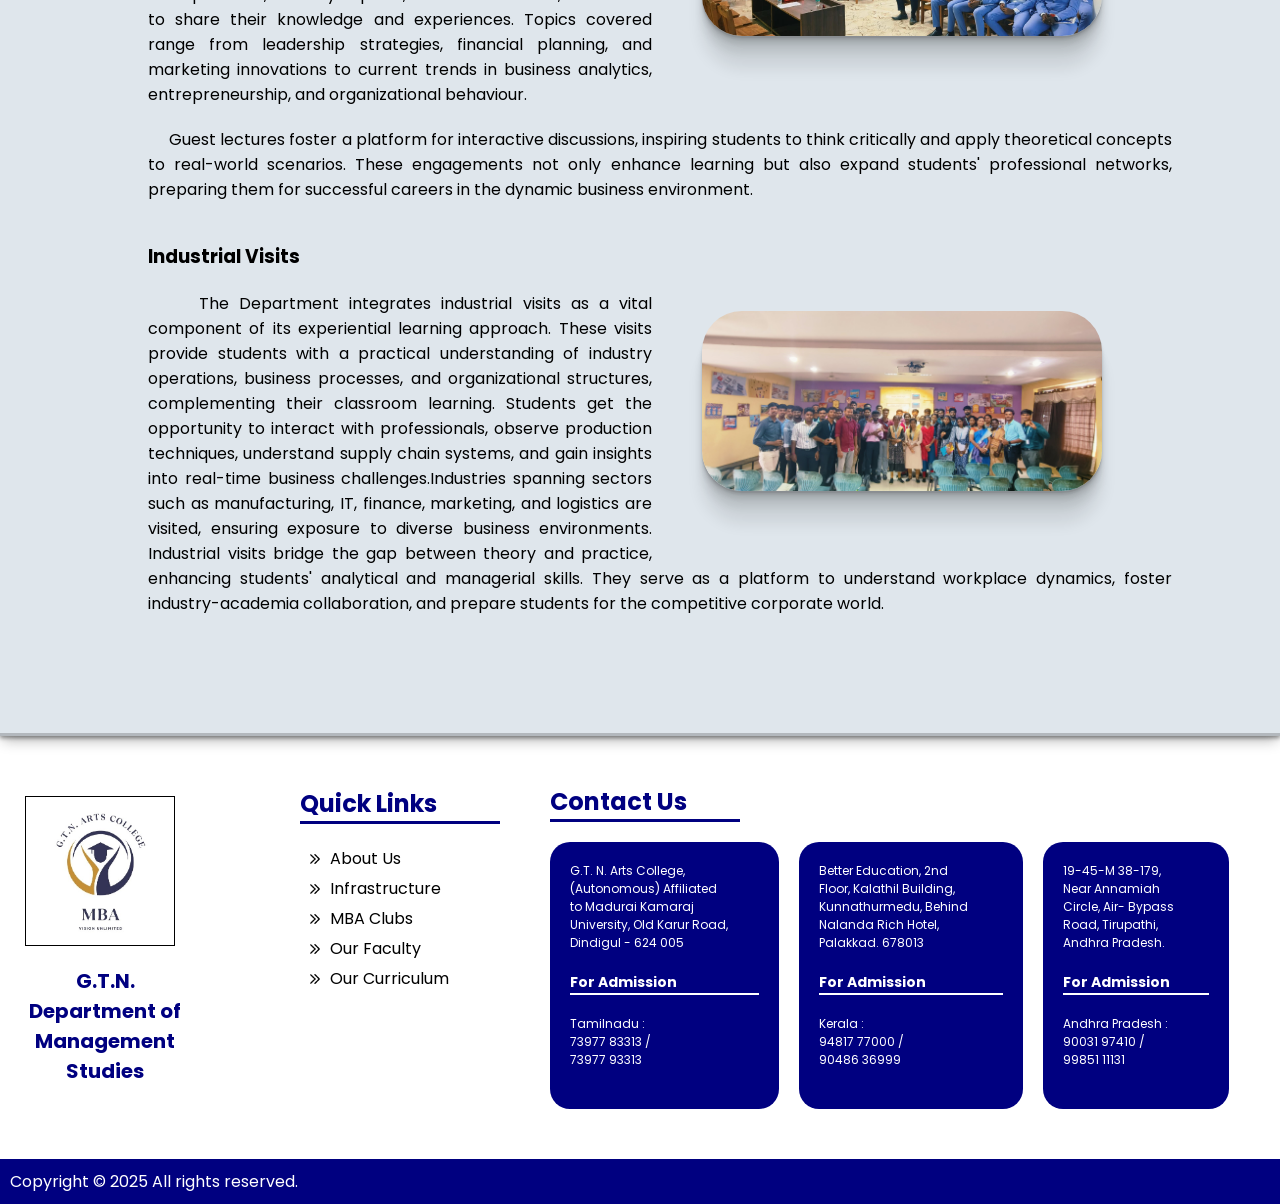
==== commit 3b08d5b4: "final commit on 07:36" ====
--- a/index.html
+++ b/index.html
@@ -887,7 +887,7 @@
         <div class="logo">
             <img src="./assets/mba logo.jpg" alt="logo">
             <!-- <p>Department of Management Studies</p> -->
-            <h1>G.T.N Department of Management Studies</h1>
+            <h1>G.T.N. Department of Management Studies</h1>
         </div>
 
         <div class="quick_links">
--- a/styles.css
+++ b/styles.css
@@ -398,7 +398,7 @@
     color: white;
     width: 60%;
     border-radius: 50px;
-    margin-top: -350px;
+    margin-top: -300px;
     z-index: 1;
     margin-bottom: 10px;
 }
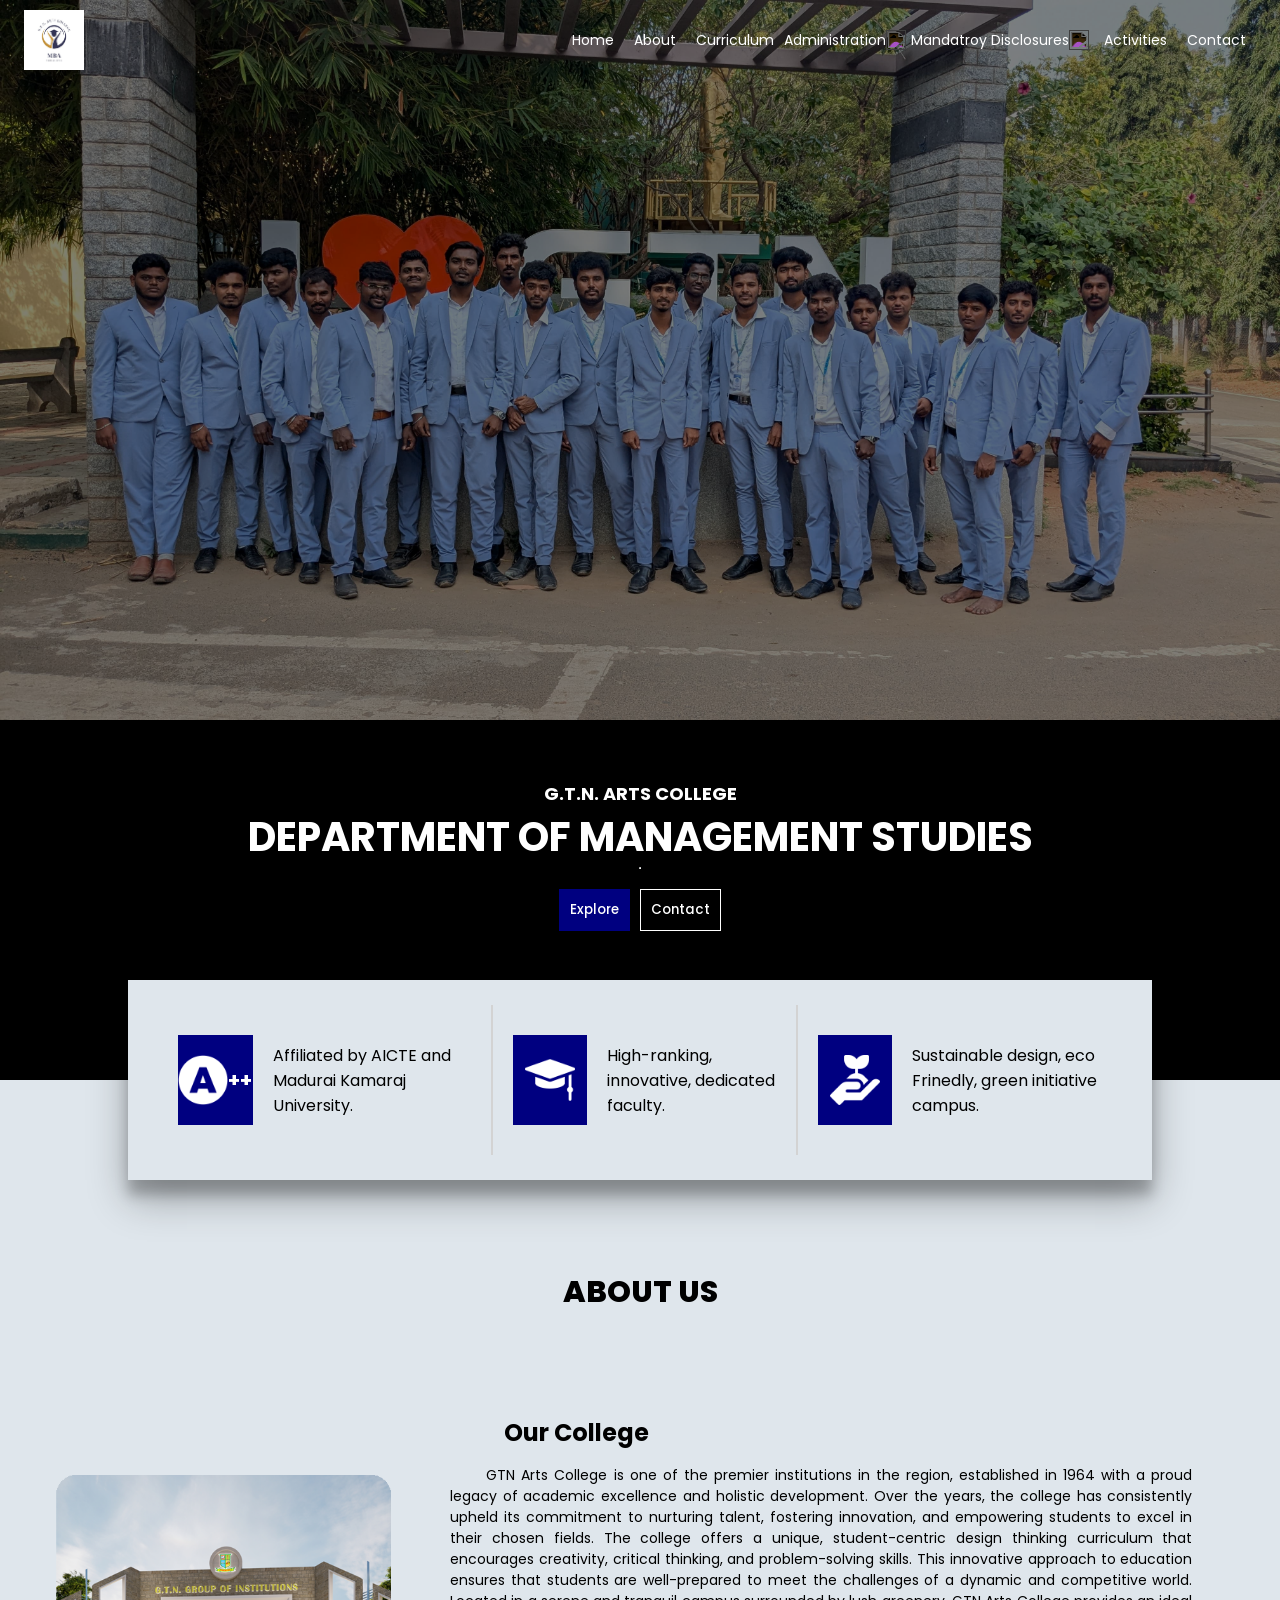
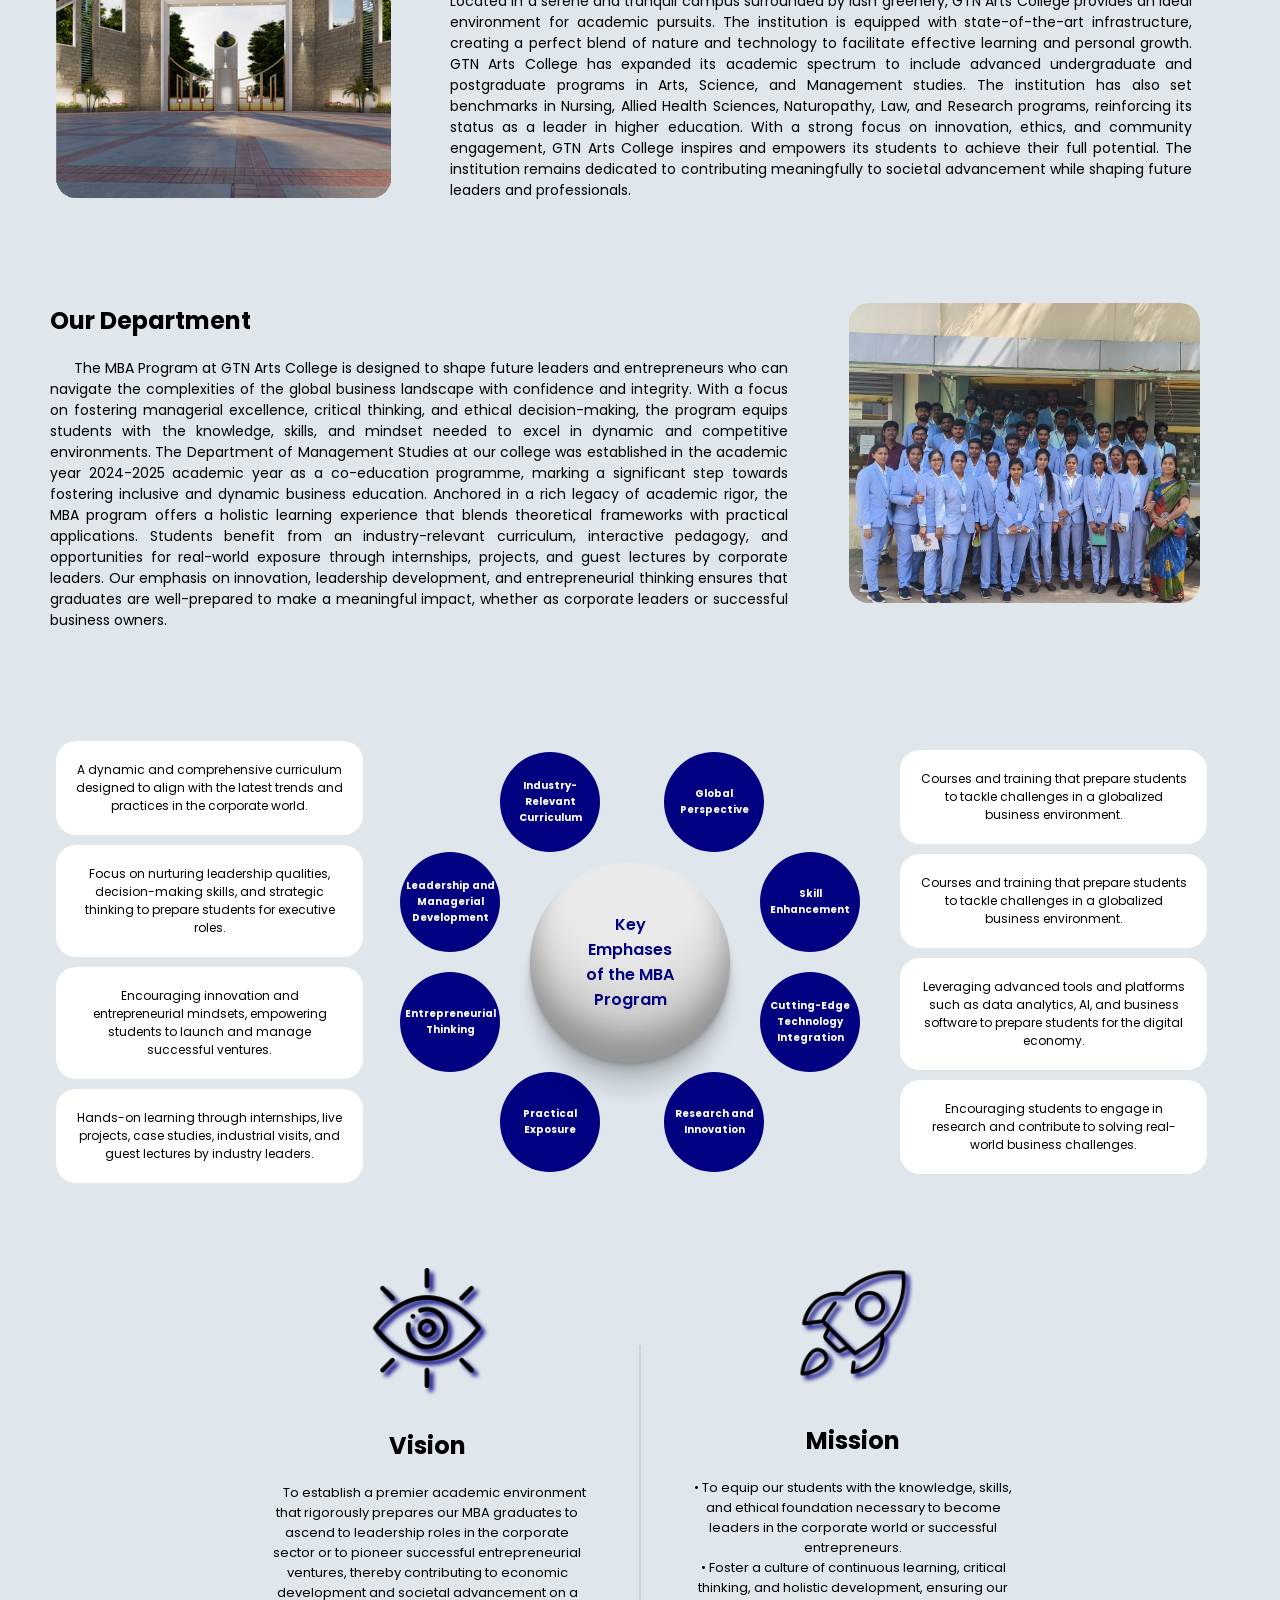
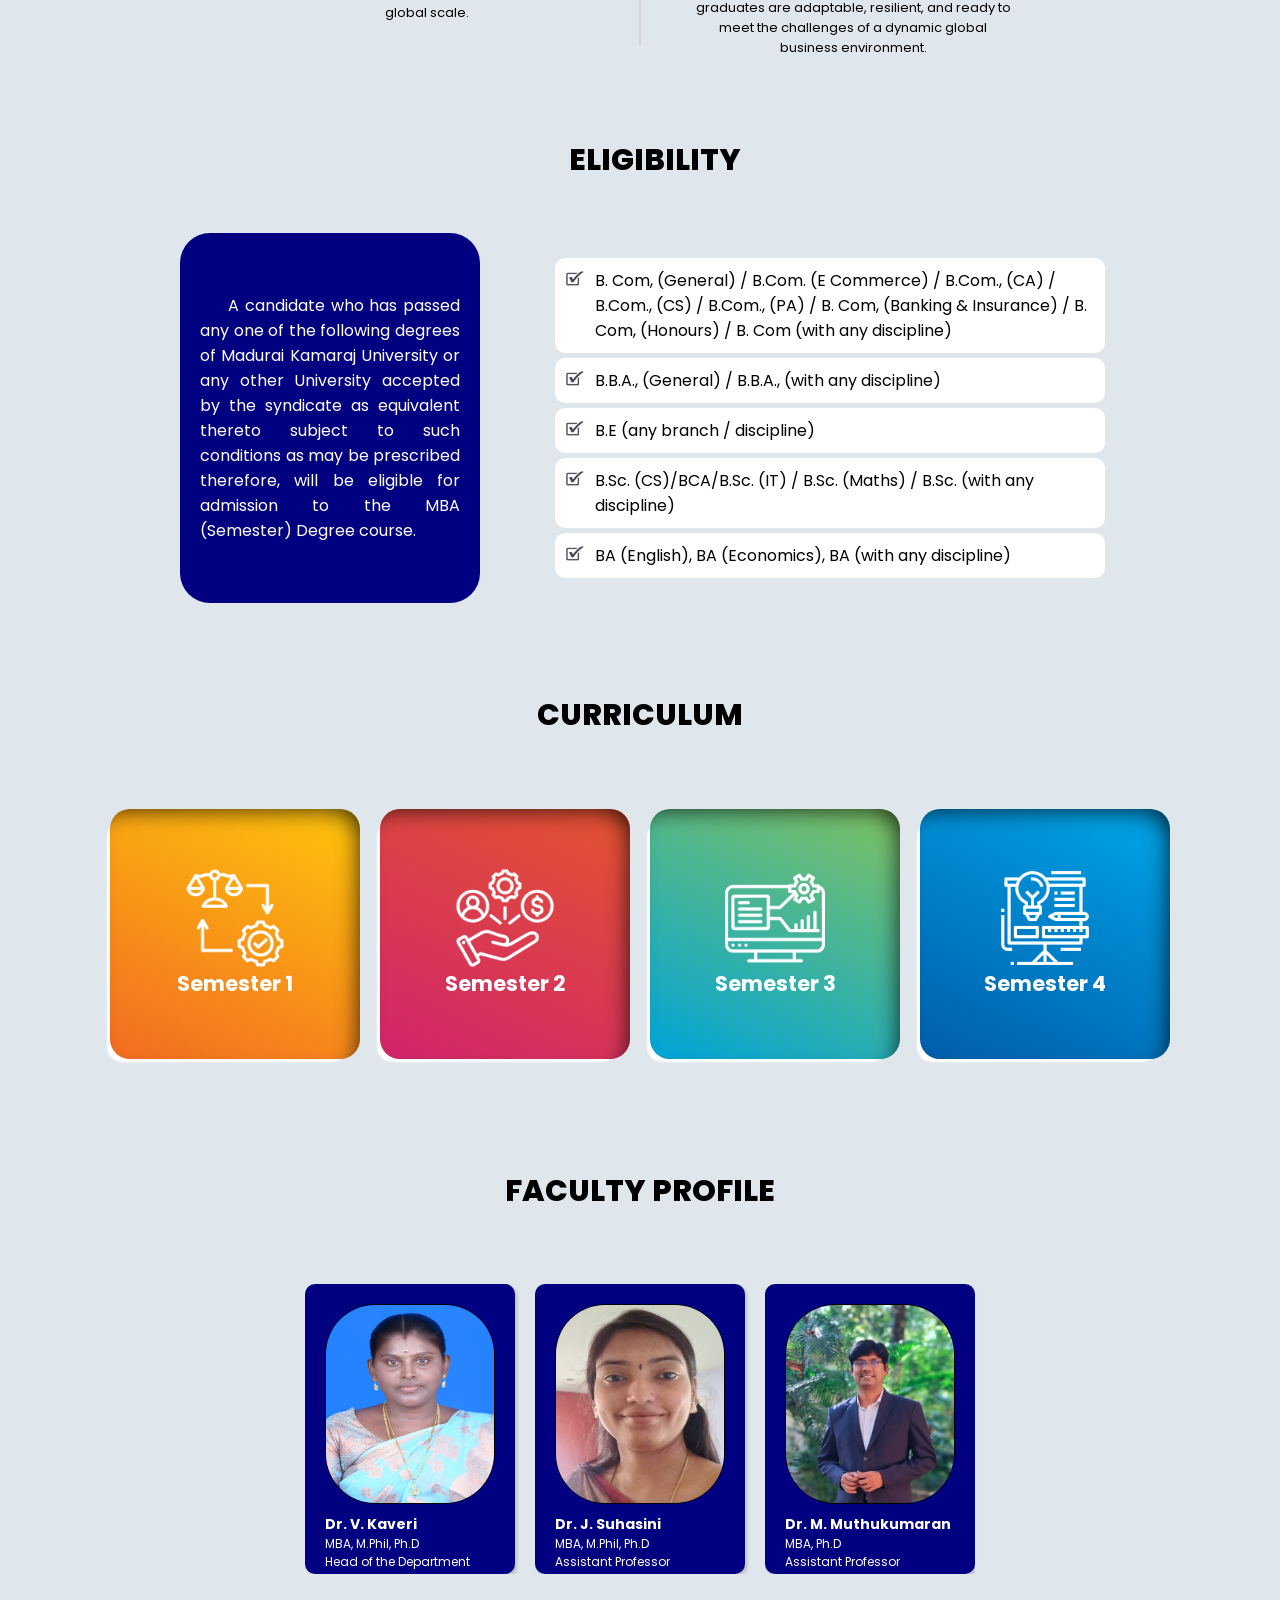
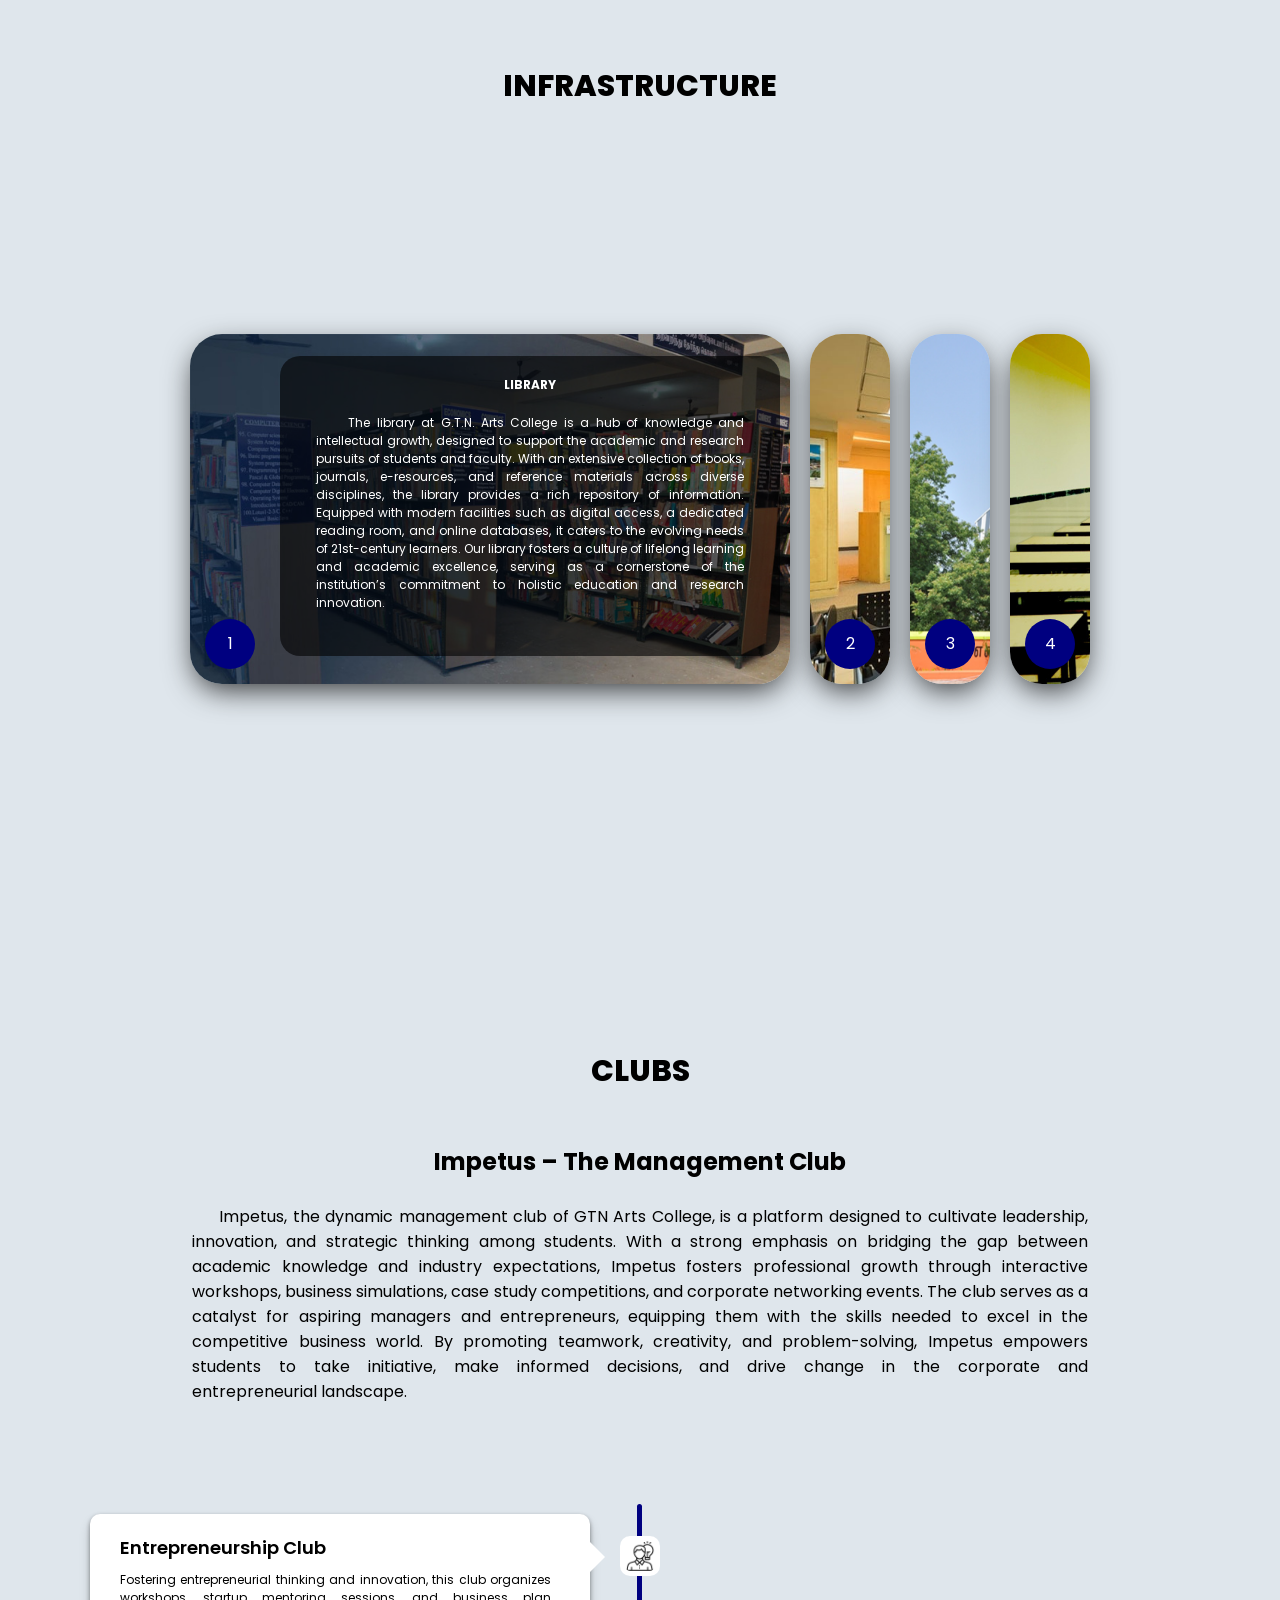
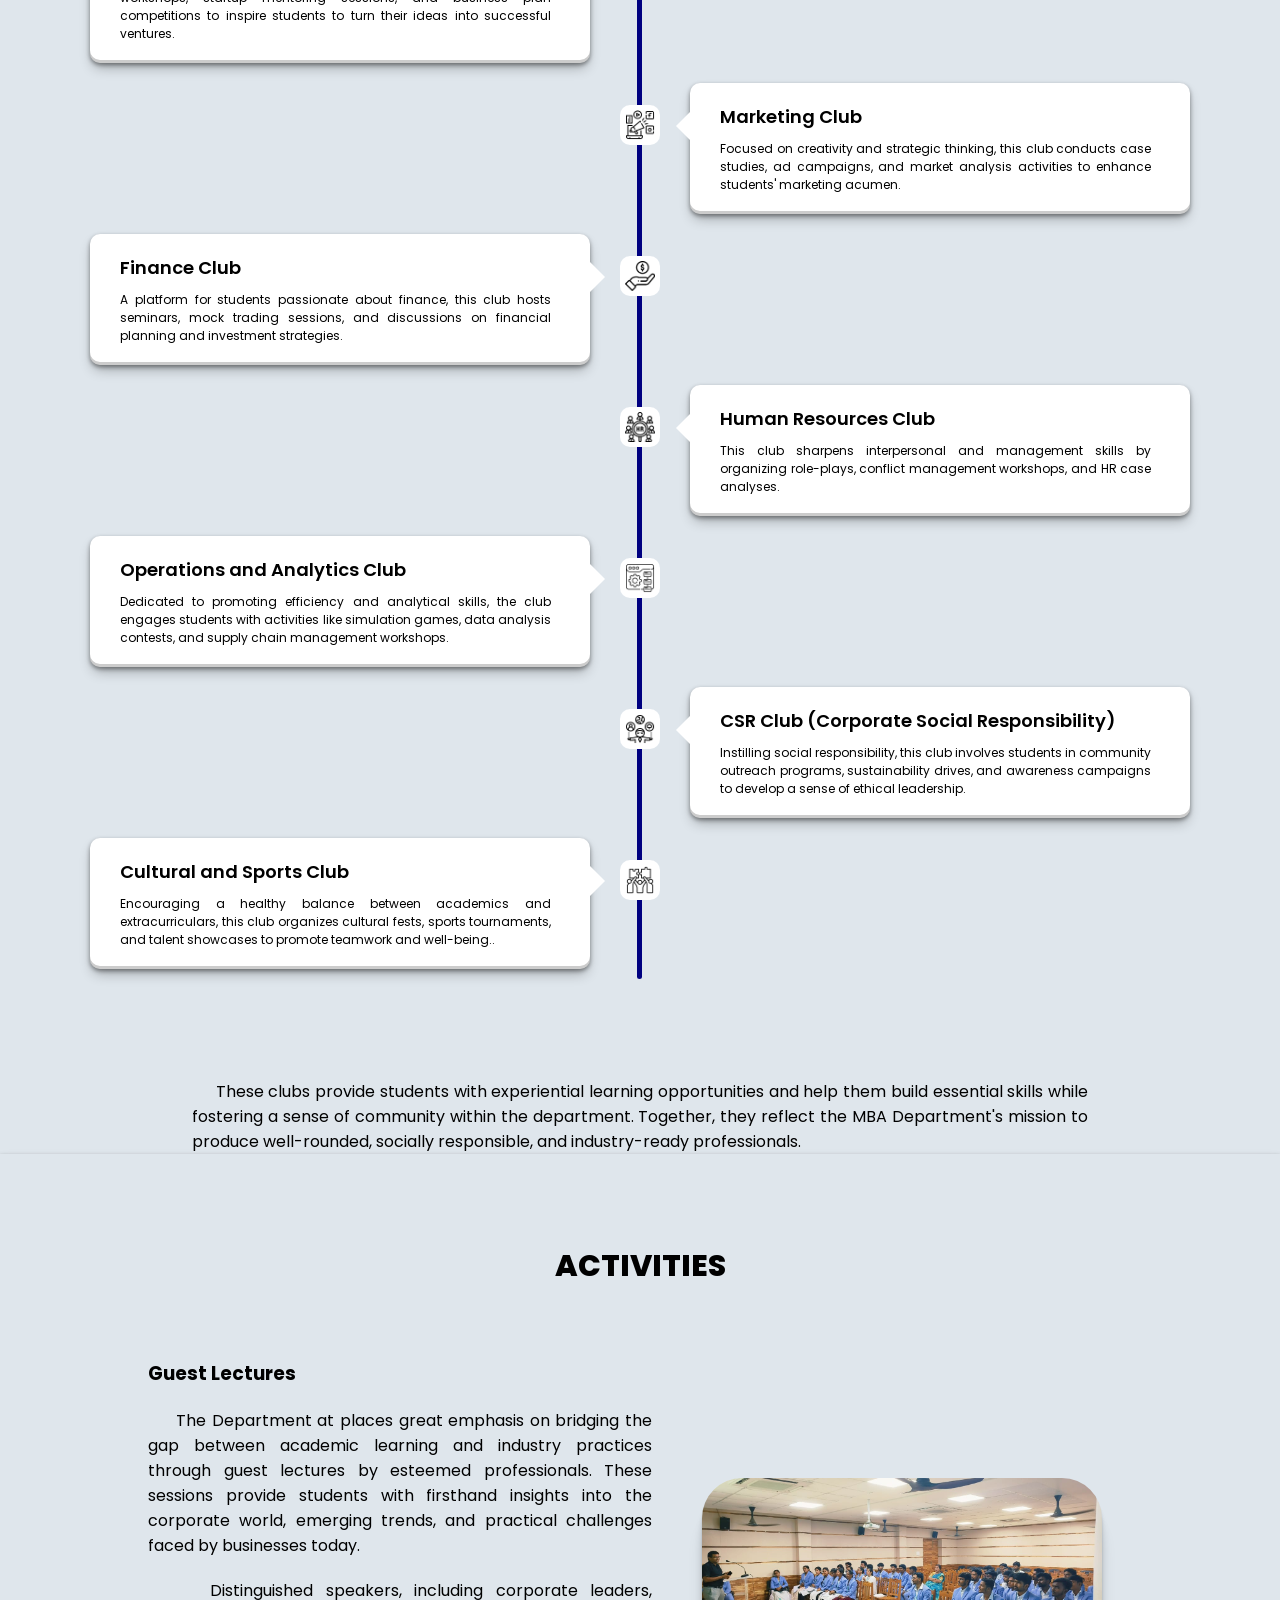
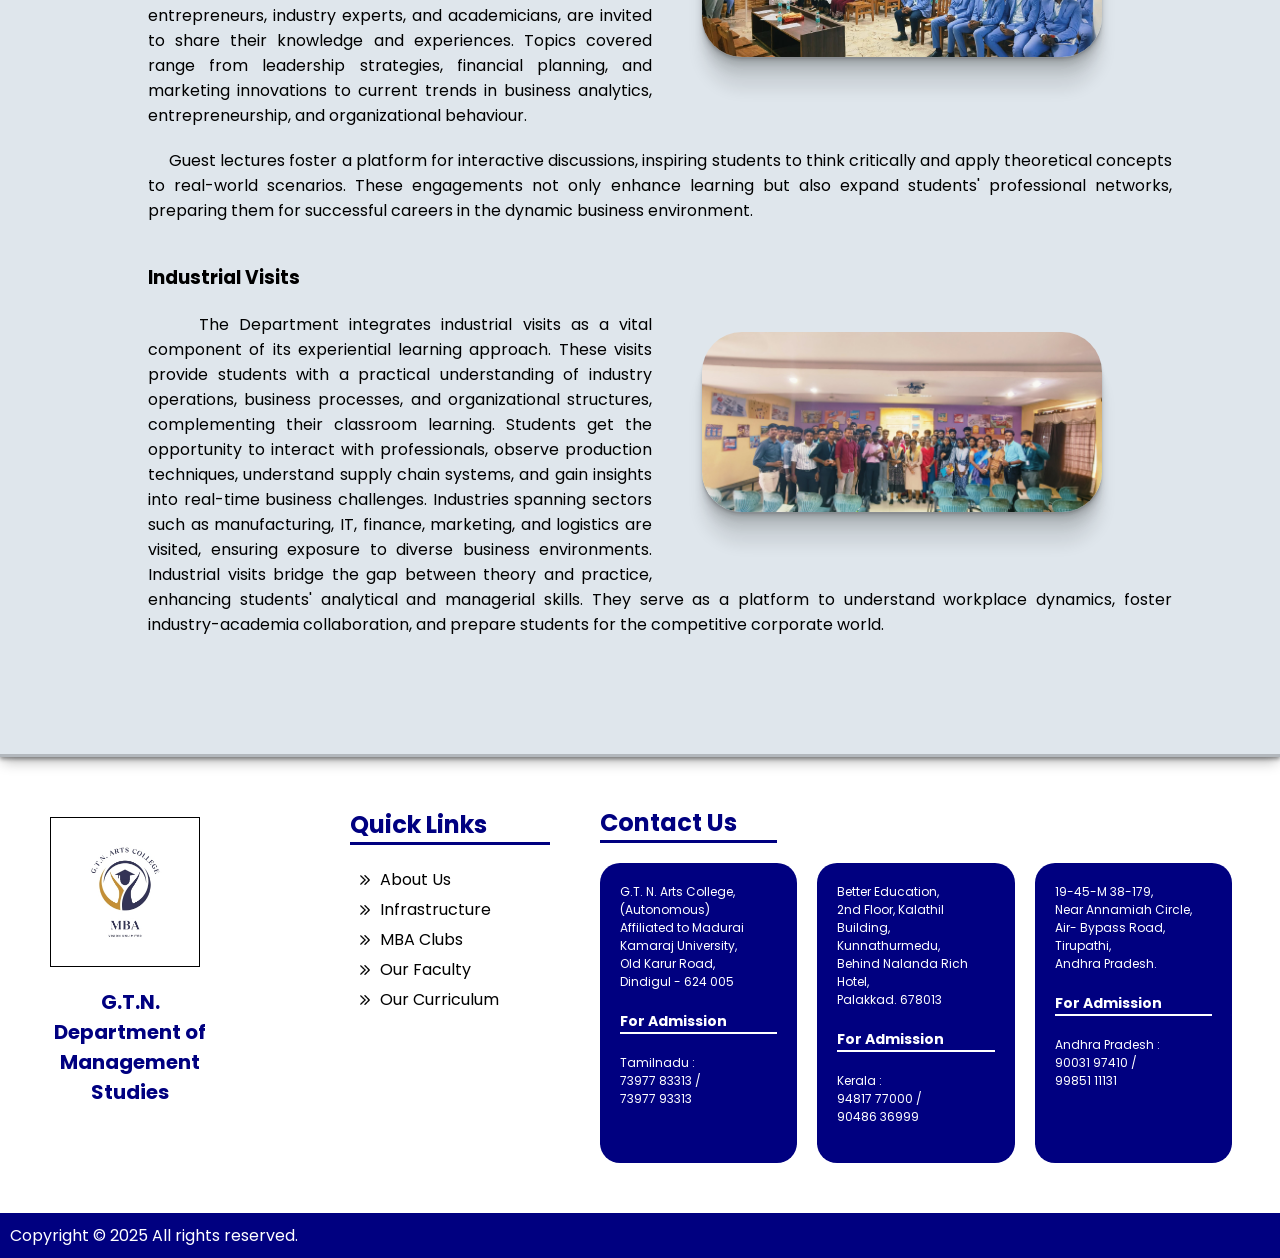
==== commit 756017e3: "correction from principal 14-4-25" ====
--- a/index.html
+++ b/index.html
@@ -169,7 +169,7 @@
                 <img src="/assets/campus.png" alt="college">
             </div>
             <p> &nbsp;&nbsp;&nbsp;&nbsp;&nbsp;
-                GTN Arts College is one of the premier autonomous institutions in the region, established in 1964 with a
+                GTN Arts College is one of the premier institutions in the region, established in 1964 with a
                 proud legacy of academic excellence and holistic development. Over the years, the college has
                 consistently upheld its commitment to nurturing talent, fostering innovation, and empowering students to
                 excel in their chosen fields. The college offers a unique, student-centric design thinking curriculum
@@ -197,8 +197,7 @@
                 on fostering managerial excellence, critical thinking, and ethical decision-making, the program equips
                 students with the knowledge, skills, and mindset needed to excel in dynamic and competitive
                 environments.
-                The Department of Management Studies at our college was established in the 2024-2025 academic year as a
-                co-educational institution, marking a significant step towards fostering inclusive and dynamic business
+                The Department of Management Studies at our college was established in the academic year 2024-2025 academic year as a co-education programme, marking a significant step towards fostering inclusive and dynamic business
                 education. Anchored in a rich legacy of academic rigor, the MBA program offers a holistic learning
                 experience that blends theoretical frameworks with practical applications. Students benefit from an
                 industry-relevant curriculum, interactive pedagogy, and opportunities for real-world exposure through
@@ -372,10 +371,7 @@
 
         <div class="eligible_content">
             <div class="para">
-                <p>&nbsp;&nbsp;&nbsp;&nbsp;&nbsp;A candidate who has passed any one of the following degrees of this
-                    University or any other University accepted by the syndicate as equivalent thereto subject to such
-                    conditions as may be prescribed therefore, will be eligible for admission to the MBA (Semester)
-                    Degree course. </p>
+                <p>&nbsp;&nbsp;&nbsp;&nbsp;&nbsp;A candidate who has passed any one of the following degrees of Madurai Kamaraj University or any other University accepted by the syndicate as equivalent thereto subject to such conditions as may be prescribed therefore, will be eligible for admission to the MBA (Semester) Degree course. </p>
             </div>
             <div class="list">
                 <ol>
@@ -448,6 +444,11 @@
                     <h2>Semester 3</h2>
                 </div>
                 <div class="subs">
+                    <li>HR</li>
+                    <li>Finance</li>
+                    <li>Marketing</li>
+                    <li>Business Analytics</li>
+                    <li>Entrepreneurship & Family Business</li>
                     <li>Information Systems for Business</li>
                     <li>Dual Specializations - Electives</li>
                     <li>Internship</li>
@@ -477,28 +478,37 @@
         <div class="faculty_container">
             <div class="image_slide">
                 <div class="sec faculty1">
-                    <div class="gradient"></div>
-                    <img src="/assets/fac2.jpg" alt="faculty1">
-                    <div class="faculty_info">
-                        <h3>Dr. V. Kaveri</h3>
-                        <p>Head of the Department</p>
-                    </div>
+                    <a href="/assets//Dr. V. Kaveri.pdf" download="resume">
+                        <div class="gradient"></div>
+                        <img src="/assets/fac2.jpg" alt="faculty1">
+                        <div class="faculty_info">
+                            <h3>Dr. V. Kaveri</h3>
+                            <p>MBA, M.Phil, Ph.D</p>
+                            <p>Head of the Department</p>
+                        </div>
+                    </a>
                 </div>
                 <div class="sec faculty2">
-                    <div class="gradient"></div>
-                    <img src="/assets/fac3.jpg" alt="faculty2">
-                    <div class="faculty_info">
-                        <h3>Dr. J. Suhasini</h3>
-                        <p>Assistant Professor</p>
-                    </div>
+                    <a href="/assets/Dr. J. Suhasini.pdf" download="resume">
+                        <div class="gradient"></div>
+                        <img src="/assets/fac3.jpg" alt="faculty2">
+                        <div class="faculty_info">
+                            <h3>Dr. J. Suhasini</h3>
+                            <p>MBA, M.Phil, Ph.D</p>
+                            <p>Assistant Professor</p>
+                        </div>
+                    </a>
                 </div>
                 <div class="sec faculty3">
-                    <div class="gradient"></div>
-                    <img src="/assets/fac1.jpg" alt="faculty3">
-                    <div class="faculty_info">
-                        <h3>Dr. M. Muthukumaran</h3>
-                        <p>Assistant Professor</p>
-                    </div>
+                    <a href="/assets/Dr. M. Muthukumaran.pdf" download="resume">
+                        <div class="gradient"></div>
+                        <img src="/assets/faculty 1.jpg" alt="faculty3">
+                        <div class="faculty_info">
+                            <h3>Dr. M. Muthukumaran</h3>
+                            <p>MBA, Ph.D</p>
+                            <p>Assistant Professor</p>
+                        </div>
+                    </a>
                 </div>
                 <!-- <div class="sec faculty4">
                     <div class="gradient"></div>
@@ -841,7 +851,7 @@
 
                 <img src="/assets/activity_1.jpeg" alt="Activity-1">
 
-                <p>&nbsp;&nbsp;&nbsp;&nbsp;&nbsp;The Department at G.T.N. Arts College places great emphasis on bridging
+                <p>&nbsp;&nbsp;&nbsp;&nbsp;&nbsp;The Department at places great emphasis on bridging
                     the gap between academic learning and industry practices through guest lectures by esteemed
                     professionals. These sessions provide students with firsthand insights into the corporate world,
                     emerging trends, and practical challenges faced by businesses today.</p>
@@ -868,7 +878,7 @@
                     approach. These visits provide students with a practical understanding of industry operations,
                     business processes, and organizational structures, complementing their classroom learning. Students
                     get the opportunity to interact with professionals, observe production techniques, understand supply
-                    chain systems, and gain insights into real-time business challenges.Industries spanning sectors
+                    chain systems, and gain insights into real-time business challenges. Industries spanning sectors
                     such as manufacturing, IT, finance, marketing, and logistics are visited, ensuring exposure to
                     diverse business environments. Industrial visits bridge the gap between theory and practice,
                     enhancing students' analytical and managerial skills. They serve as a platform to understand
@@ -907,19 +917,28 @@
             <h2>Contact Us</h2>
             <div class="cont_place">
                 <div class="tn">
-                    <p>G.T. N. Arts College, (Autonomous) Affiliated to Madurai Kamaraj University, Old Karur Road,
-                        Dindigul - 624 005 </p>
+                    <p>G.T. N. Arts College, (Autonomous) </p>
+                    <p>Affiliated to Madurai Kamaraj University, </p>
+                    <p>Old Karur Road,</p>
+                    <p>Dindigul - 624 005 </p>
                     <h3>For Admission</h3>
                     <p>Tamilnadu : <br>73977 83313 / <br> 73977 93313</p>
                 </div>
                 <div class="kl">
-                    <p>Better Education, 2nd Floor, Kalathil Building, Kunnathurmedu, Behind Nalanda Rich Hotel,
-                        Palakkad. 678013</p>
+                    <p>Better Education,</p>
+                    <p>2nd Floor, Kalathil Building,</p>
+                    <p>Kunnathurmedu,</p>
+                    <p>Behind Nalanda Rich Hotel,</p>
+                        <p>Palakkad. 678013</p>
                     <h3>For Admission</h3>
                     <p>Kerala : <br> 94817 77000 / <br> 90486 36999</p>
                 </div>
                 <div class="ap">
-                    <p>19-45-M 38-179, Near Annamiah Circle, Air- Bypass Road, Tirupathi, Andhra Pradesh.</p>
+                    <p>19-45-M 38-179,</p>
+                    <p>Near Annamiah Circle,</p>
+                    <p>Air- Bypass Road,</p>
+                    <p>Tirupathi,</p>
+                    <p>Andhra Pradesh.</p>
                     <h3>For Admission</h3>
                     <p>Andhra Pradesh : <br>90031 97410 / <br> 99851 11131</p>
                 </div>
--- a/styles.css
+++ b/styles.css
@@ -942,7 +942,8 @@
 }
 
 .faculty_container {
-    display: flex;
+    display: grid;
+    flex-direction: column;
     justify-content: center;
     align-items: center;
     overflow: hidden;
@@ -970,6 +971,8 @@
 .sec {
     background: navy;
     height: 290px;
+    /* display: flex; */
+    /* flex-direction: column; */
     overflow: hidden;
     border-radius: 10px;
     padding: 20px;
@@ -990,6 +993,10 @@
         color: white;
         z-index: 10;
         transition: all 0.3s ease-in-out;
+    }
+
+    button {
+
     }
 }
 
@@ -1017,7 +1024,7 @@
 
     .faculty_info {
         transition: all 0.3s ease-in-out;
-        font-size: 14px;
+        /* font-size: 14px; */
     }
 }
 
@@ -1188,6 +1195,7 @@
 
 .top-p,
 .bottom-p {
+    text-align: justify;
     width: 70%;
 }
 
@@ -1204,6 +1212,7 @@
     opacity: 0;
     transform: translateY(50px);
     transition: opacity 0.8s ease, transform 0.8s ease;
+    text-align: justify ;
 }
 
 .club_container.visible {
@@ -1377,7 +1386,7 @@
     height: auto;
     background: #fff;
     display: grid;
-    grid-template-columns: 300px 250px 1fr;
+    grid-template-columns: 350px 250px 1fr;
     padding-bottom: 50px;
 }
 
@@ -1457,17 +1466,19 @@
         background: navy;
         padding: 20px;
         border-radius: 20px;
+        height: 300px;
+        width: 200px;
 
         p {
             margin-top: 0;
             color: white;
-            width: 85%;
+            /* width: 85%; */
             font-size: 12px;
-            margin-bottom: 20px;
+            /* margin-bottom: 20px; */
         }
 
         h3 {
-            margin-bottom: 20px;
+            margin: 20px 0;
             font-size: 14px;
             color: white;
             border-bottom: 2px solid white;
